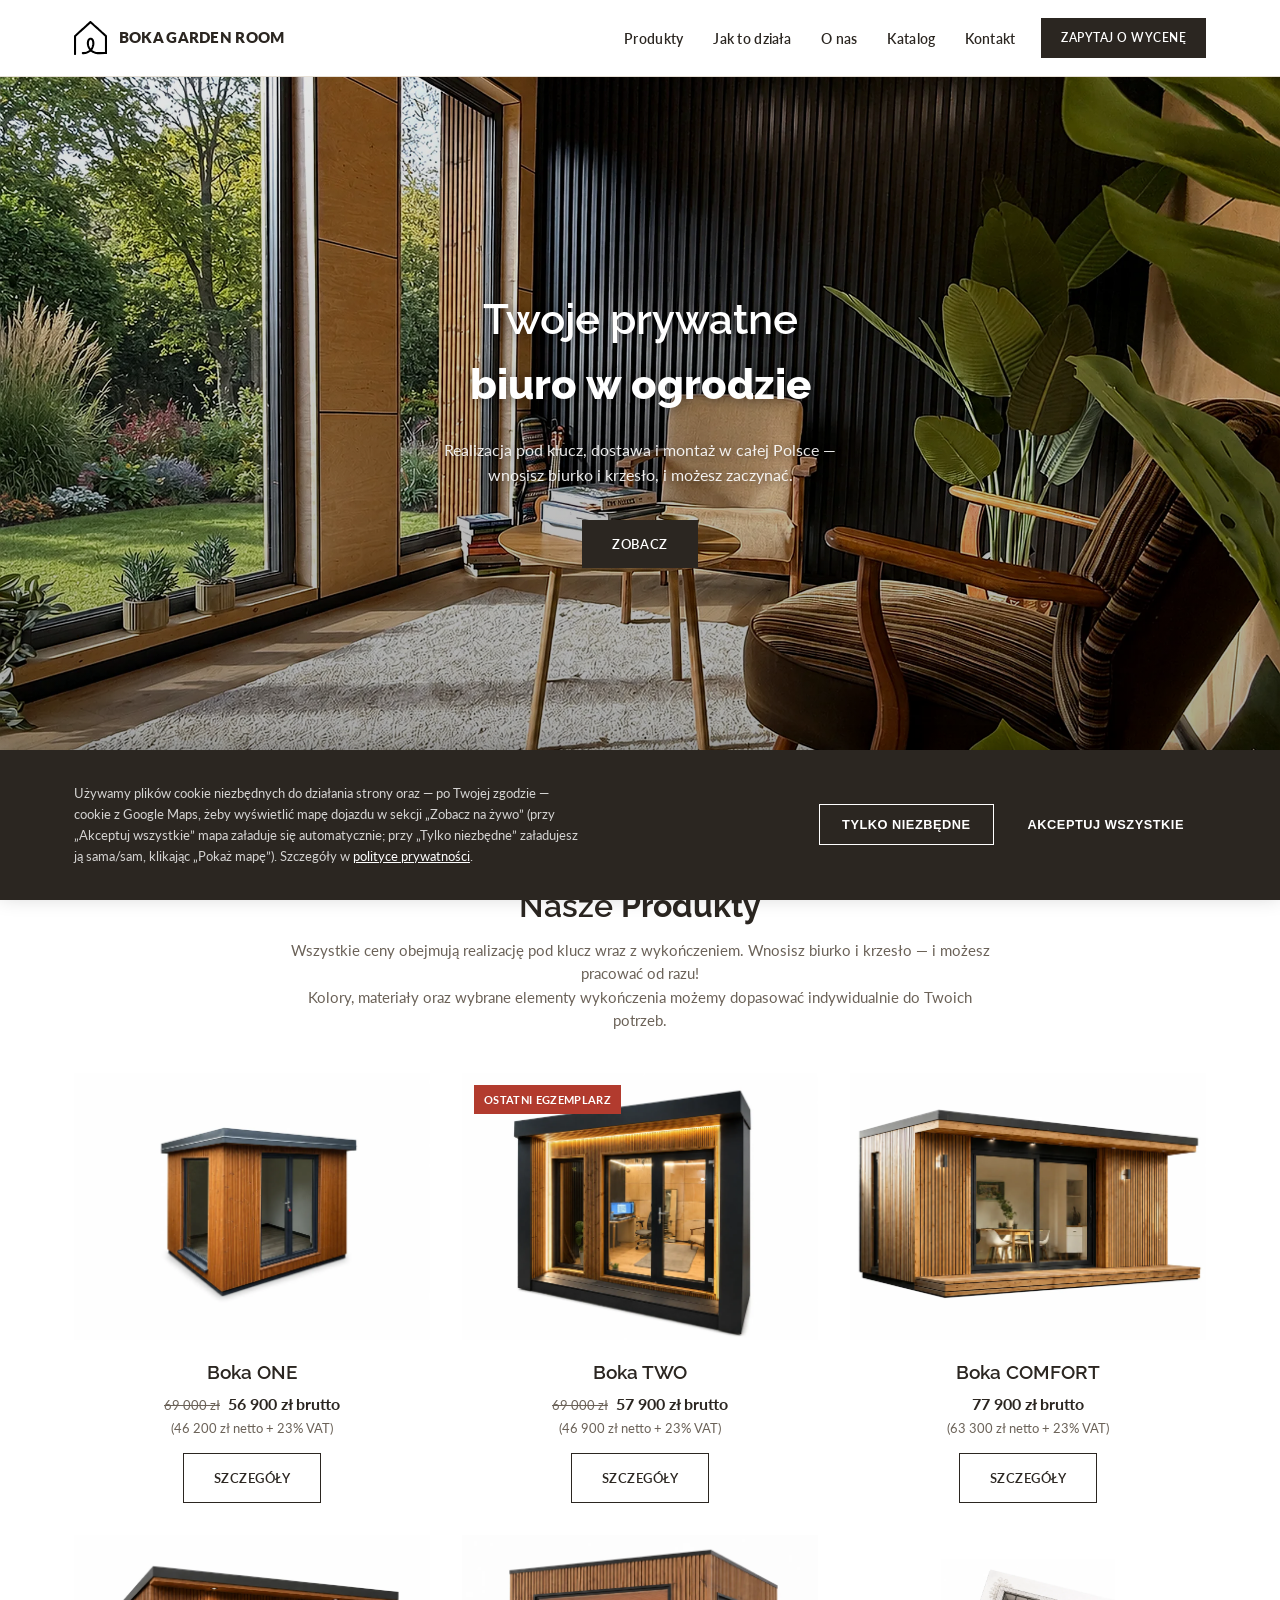
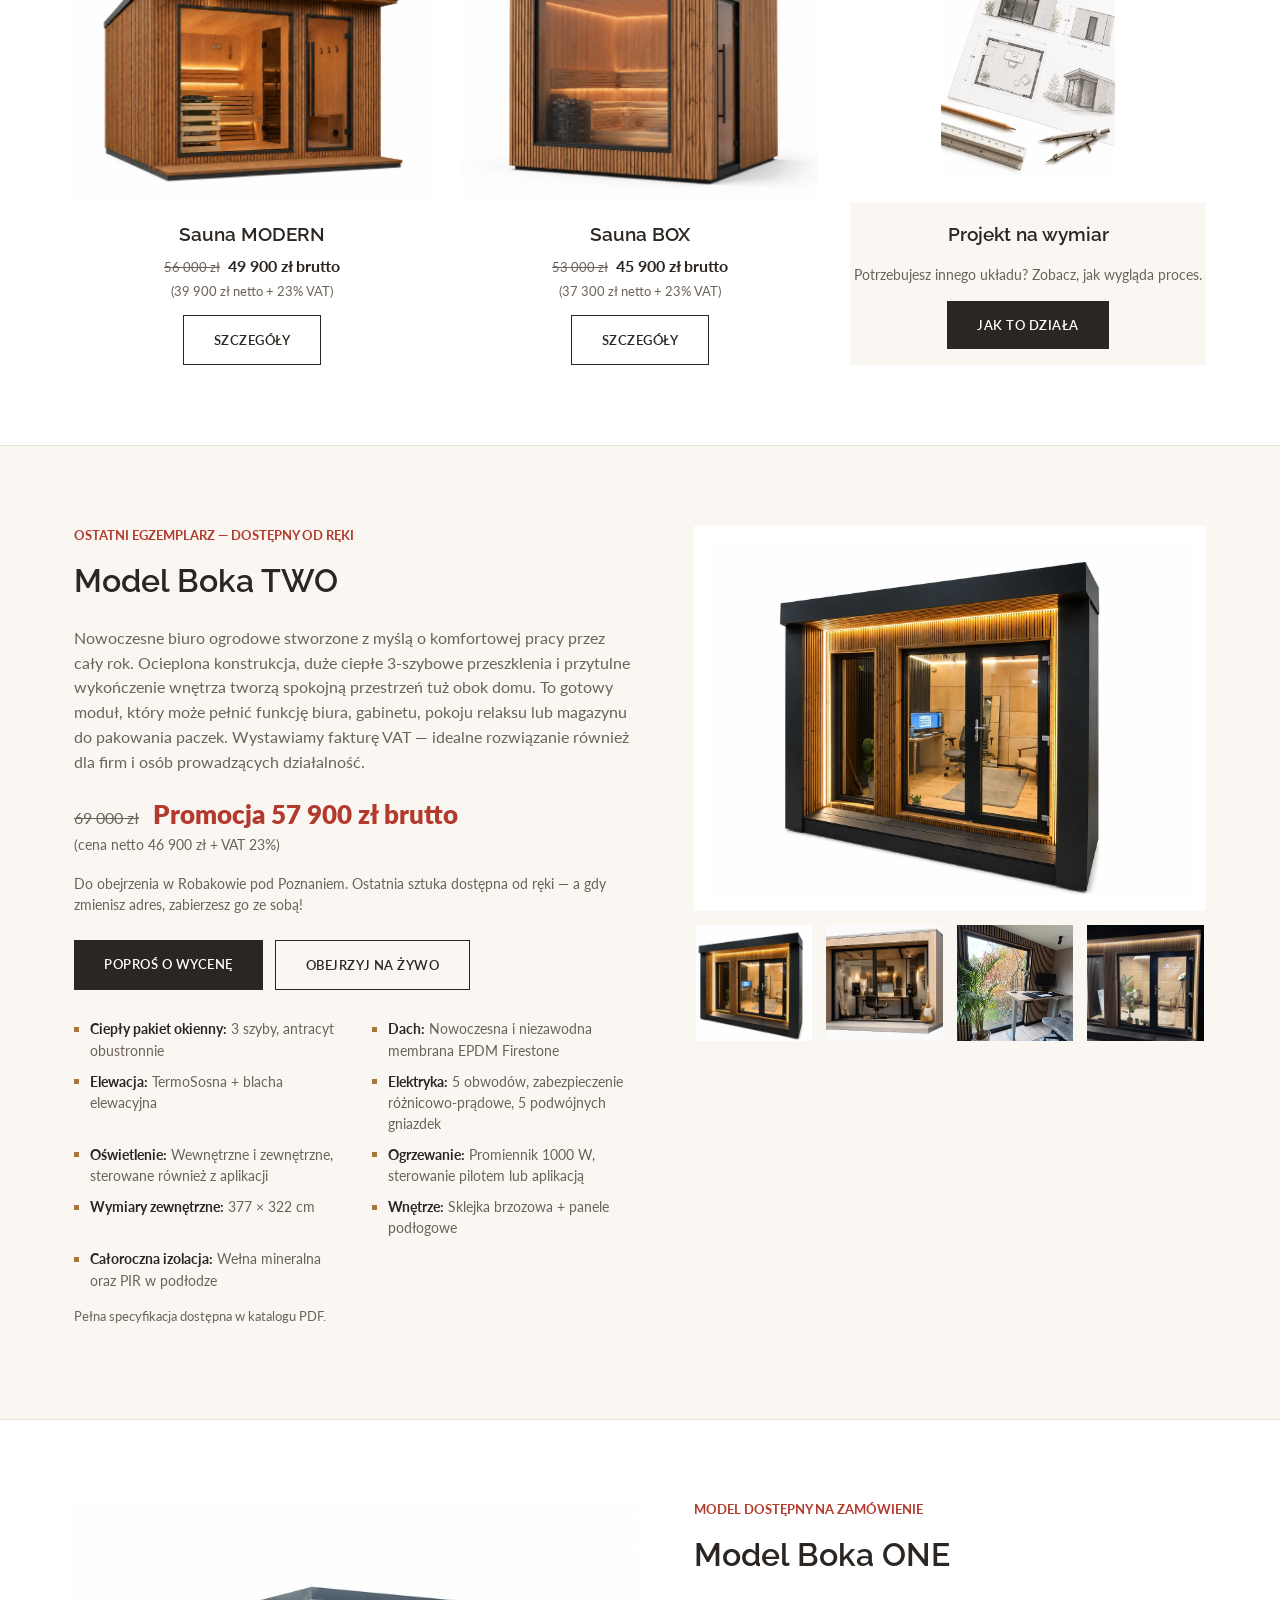
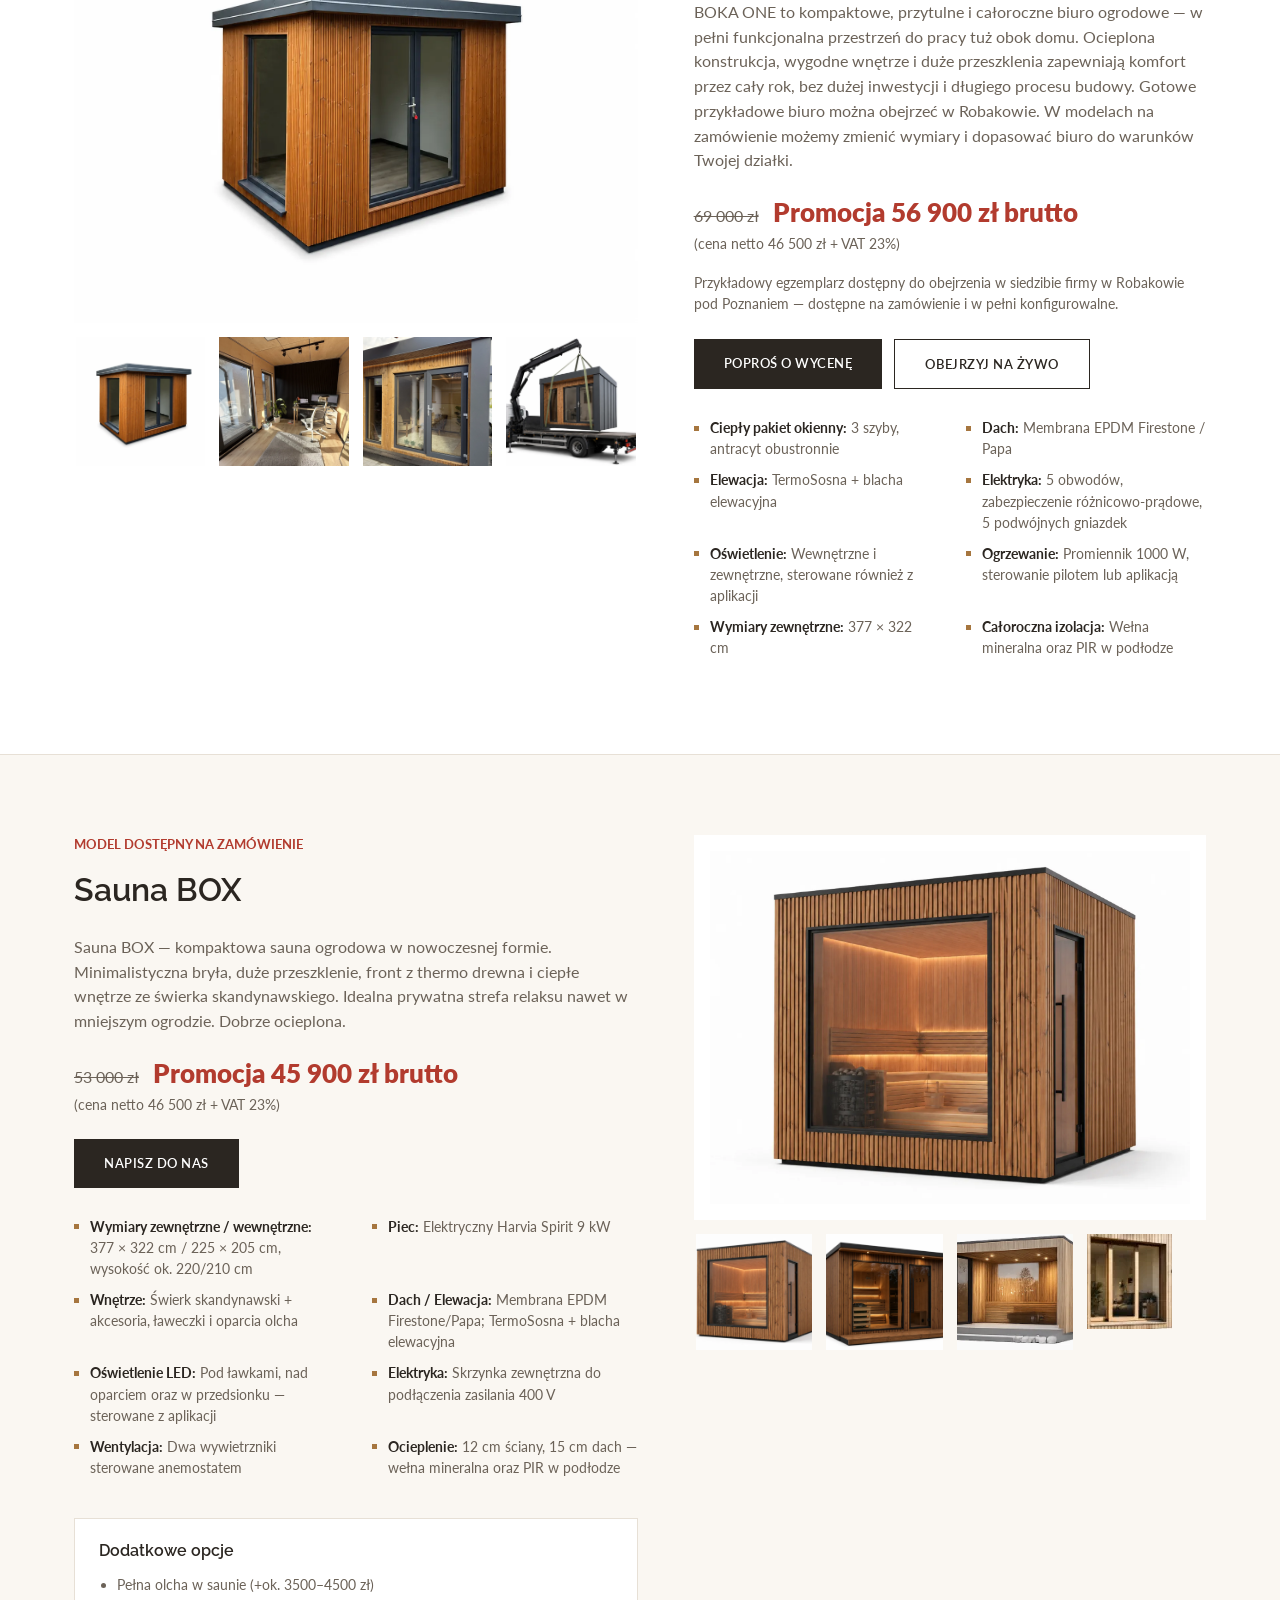
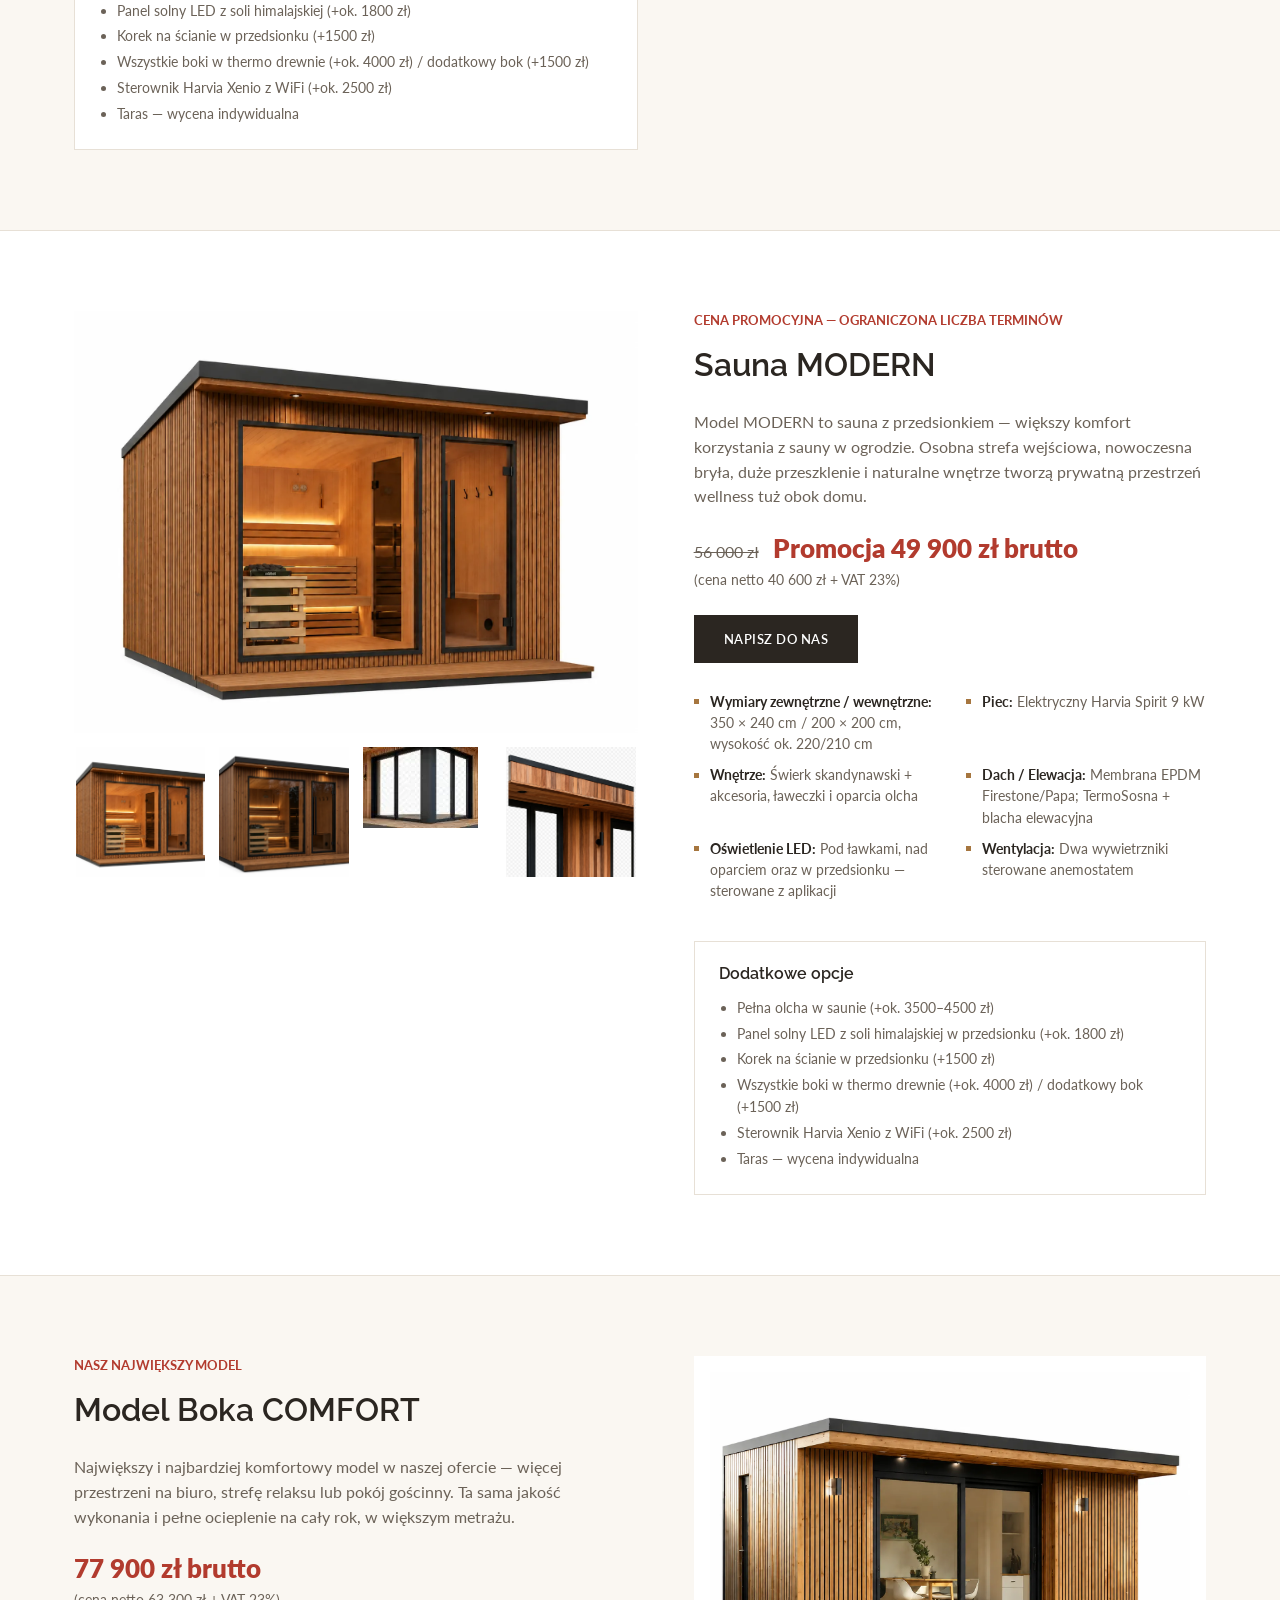
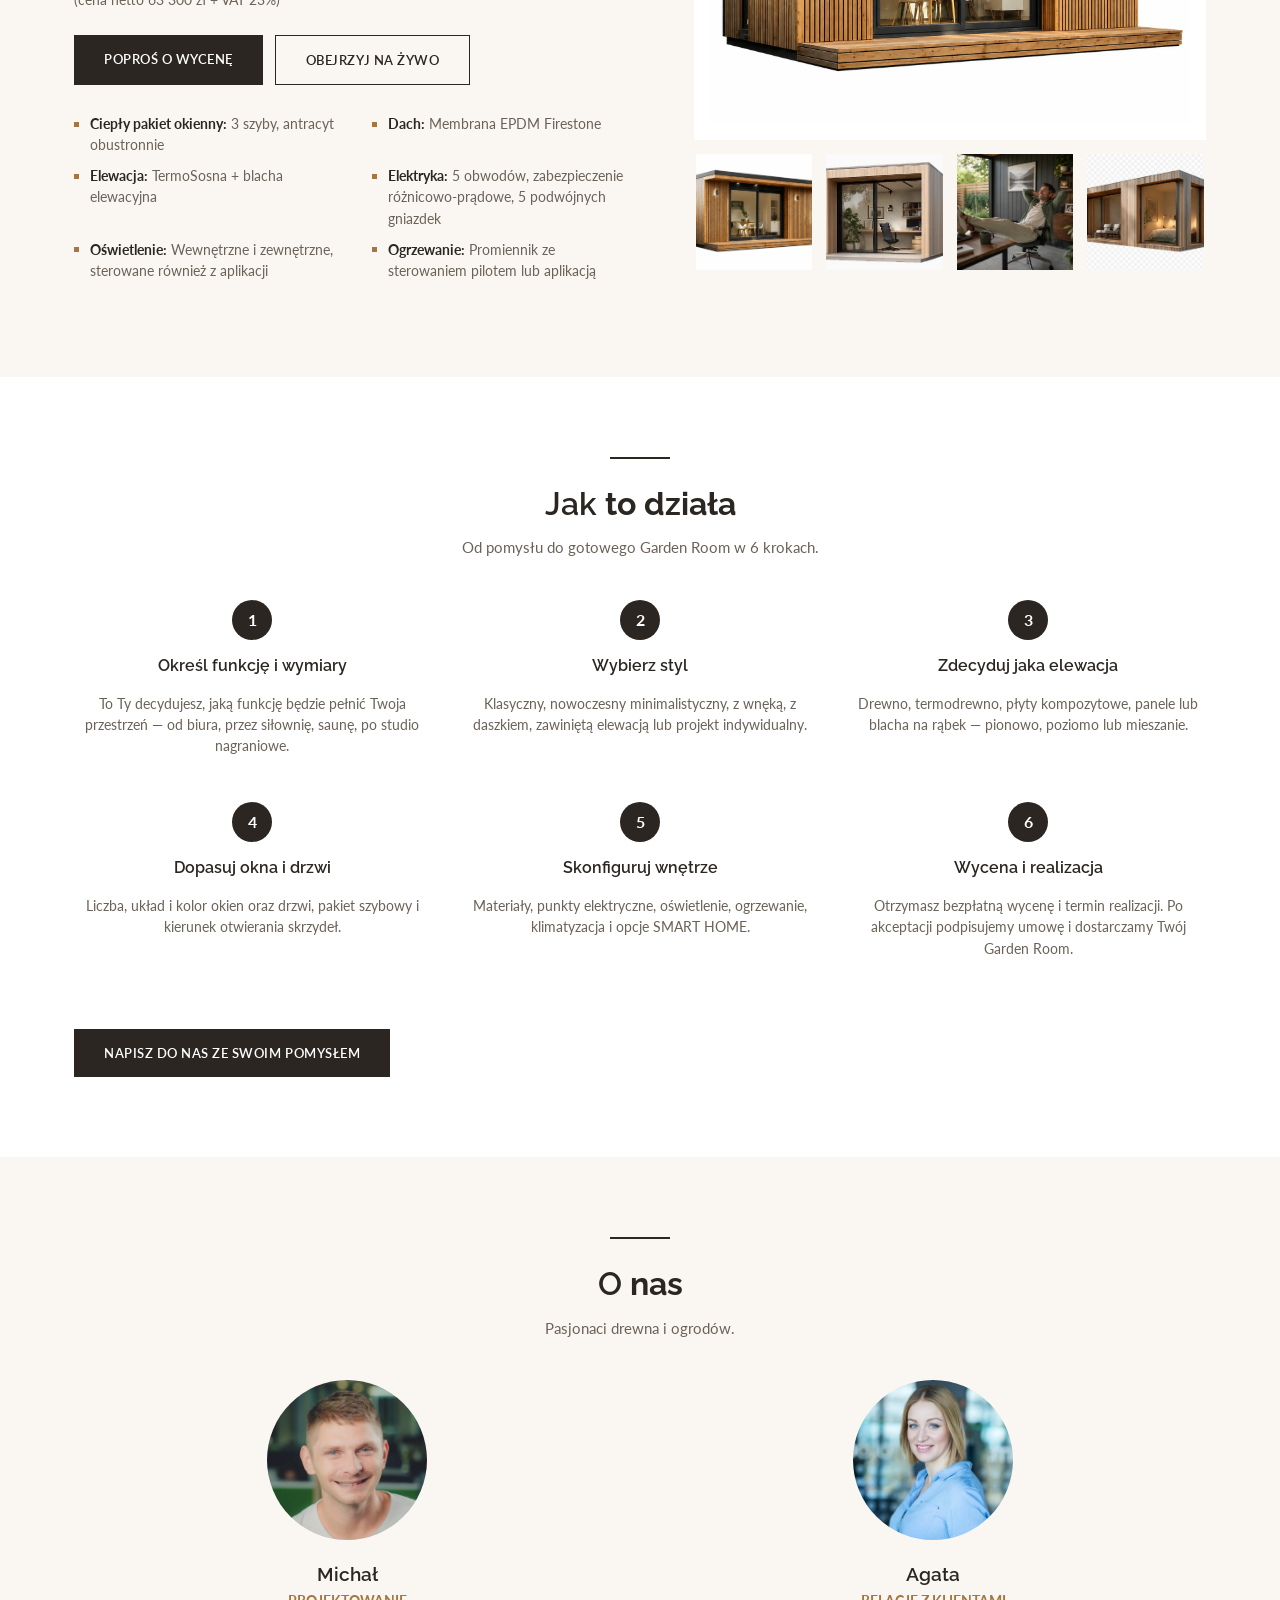
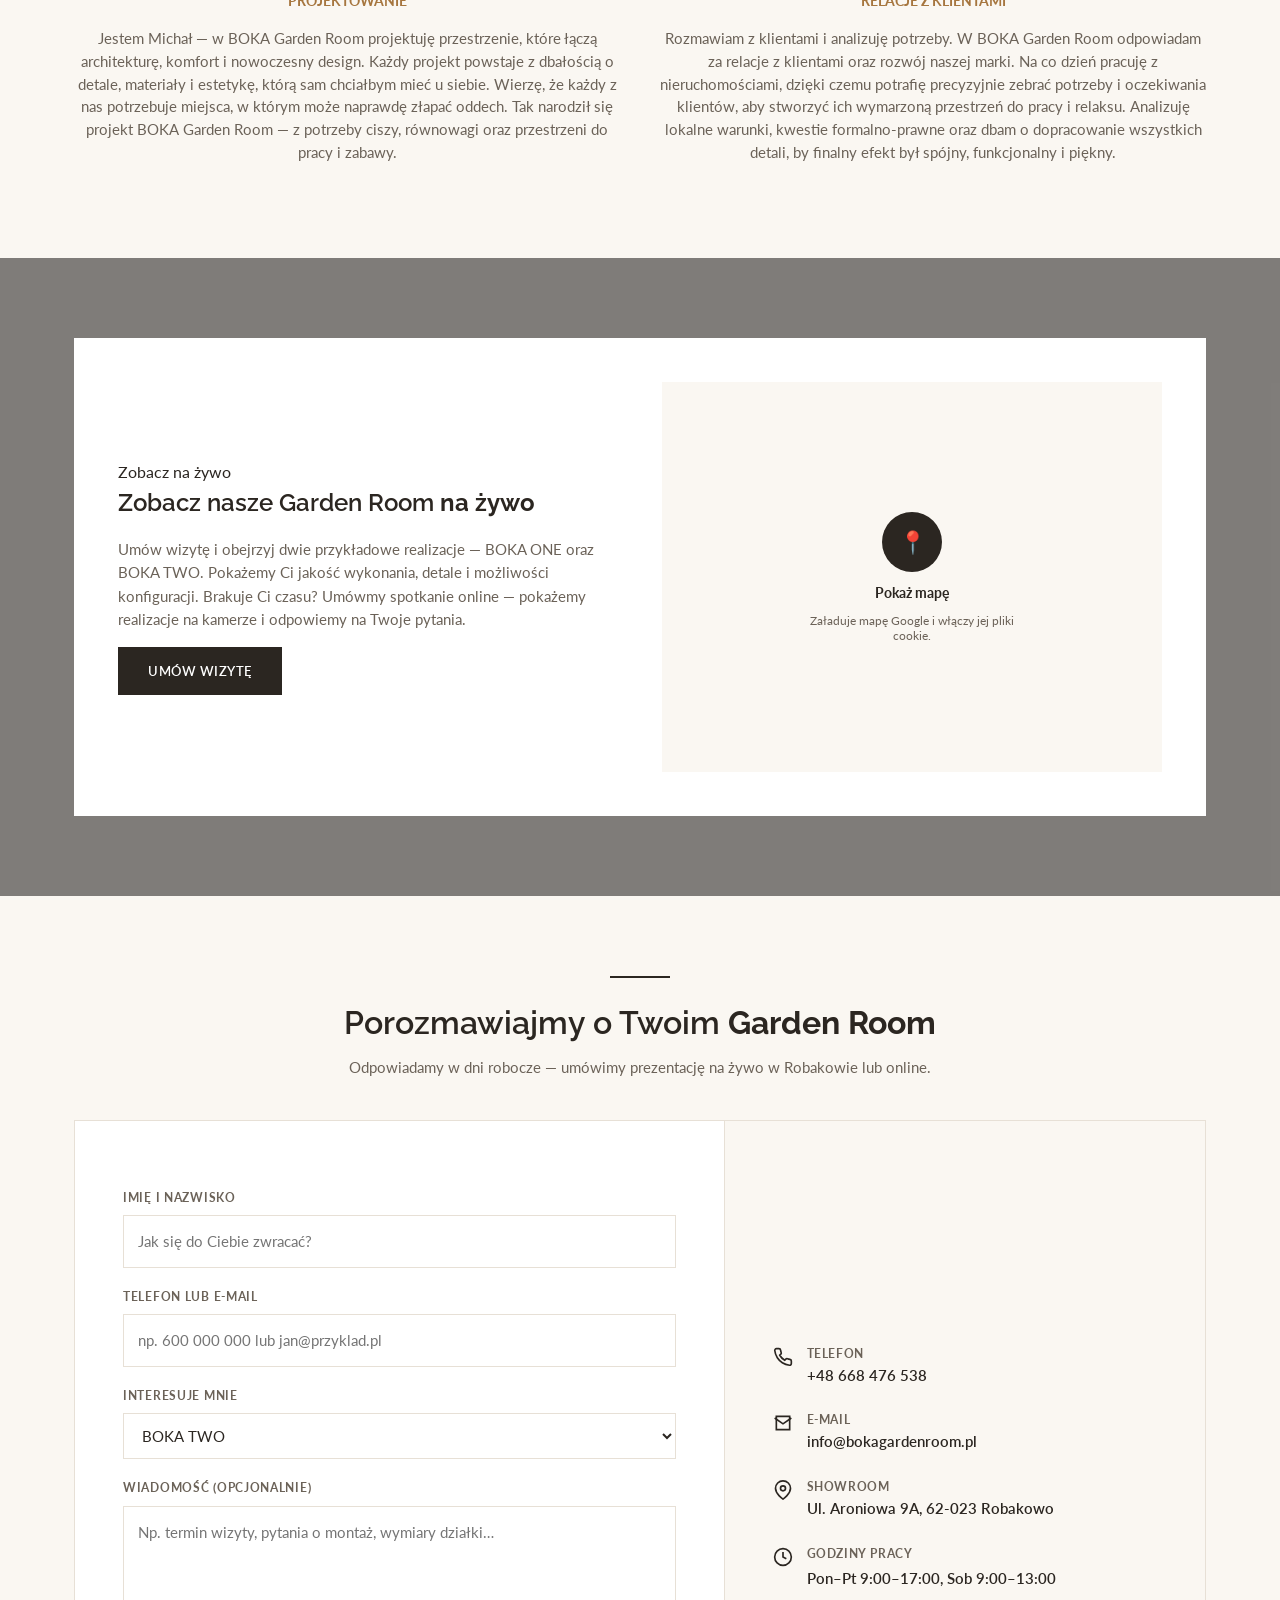
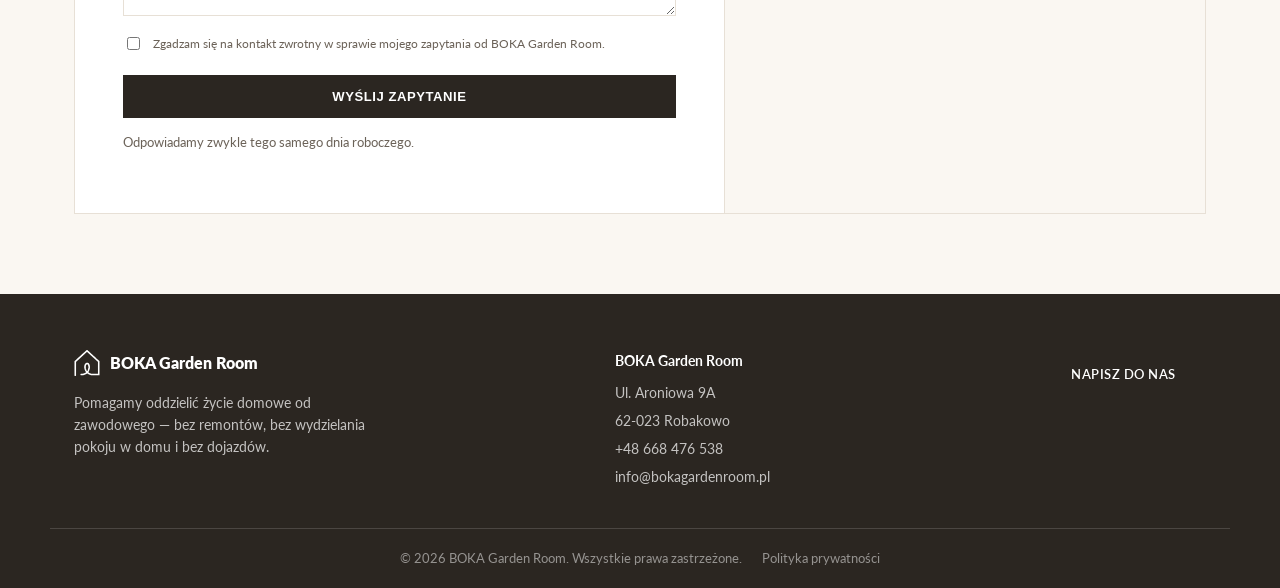
==== index.html @ 7b91ad07 "Poprawki po informacji zwrotnej: piktogramy, wyrównanie kart, tło zdjęć, separacja sekcji - Piktogra" ====
<!DOCTYPE html>
<html lang="pl">
<head>
<meta charset="UTF-8">
<meta name="viewport" content="width=device-width, initial-scale=1">
<title>BOKA Garden Room — Twoje prywatne biuro w ogrodzie</title>
<meta name="description" content="Domki ogrodowe BOKA — biura, sauny i przestrzenie do pracy w ogrodzie. Realizacja pod klucz, dostawa i montaż w całej Polsce.">
<link rel="preconnect" href="https://fonts.googleapis.com">
<link rel="preconnect" href="https://fonts.gstatic.com" crossorigin>
<link href="https://fonts.googleapis.com/css2?family=Lato:ital,wght@0,300;0,400;0,700;1,400&family=Raleway:wght@400;600;700;800&display=swap" rel="stylesheet">
<link rel="stylesheet" href="assets/css/style.css?v=20260829b">
</head>
<body>

<header class="site-header">
  <div class="container">
    <a href="#top" class="logo"><img src="assets/img/logo.svg" alt="">BOKA GARDEN ROOM</a>
    <div class="nav-right">
      <ul class="nav-links" id="navLinks">
        <li><a href="#produkty">Produkty</a></li>
        <li><a href="#jak-to-dziala">Jak to działa</a></li>
        <li><a href="#o-nas">O nas</a></li>
        <li><a href="assets/docs/katalog-boka.pdf">Katalog</a></li>
        <li><a href="#kontakt">Kontakt</a></li>
      </ul>
      <a href="#kontakt" class="btn nav-cta">Zapytaj o wycenę</a>
      <button class="nav-toggle" id="navToggle" aria-label="Menu">&#9776;</button>
    </div>
  </div>
</header>

<section class="hero" id="top" style="background-image:url('assets/img/hero-interior.webp')">
  <div class="hero-content">
    <h1>Twoje prywatne <strong>biuro w ogrodzie</strong></h1>
    <p class="hero-sub">Realizacja pod klucz, dostawa i montaż w całej Polsce — wnosisz biurko i krzesło, i możesz zaczynać.</p>
    <a href="#produkty" class="btn">Zobacz</a>
  </div>
</section>

<!-- ===== PRODUKTY ===== -->
<section class="section" id="produkty">
  <div class="container">
    <div class="section-rule"></div>
    <h2 class="section-title">Nasze <strong>Produkty</strong></h2>
    <p class="section-sub">
      Wszystkie ceny obejmują realizację pod klucz wraz z wykończeniem. Wnosisz biurko i krzesło — i możesz pracować od razu!<br>
      Kolory, materiały oraz wybrane elementy wykończenia możemy dopasować indywidualnie do Twoich potrzeb.
    </p>
    <div class="products-grid">

      <div class="product-card">
        <a href="#boka-one" class="thumb"><img src="assets/img/boka-one-card.webp" alt="Boka ONE" loading="lazy"></a>
        <h3>Boka ONE</h3>
        <div class="price-row-card"><span class="price-old-card">69 000 zł</span><span class="price">56 900 zł brutto</span></div>
        <div class="price-net">(46 200 zł netto + 23% VAT)</div>
        <a href="#boka-one" class="btn btn-outline">Szczegóły</a>
      </div>

      <div class="product-card">
        <a href="#boka-two" class="thumb">
          <img src="assets/img/boka-two-card.webp" alt="Boka TWO" loading="lazy">
          <span class="badge">Ostatni egzemplarz</span>
        </a>
        <h3>Boka TWO</h3>
        <div class="price-row-card"><span class="price-old-card">69 000 zł</span><span class="price">57 900 zł brutto</span></div>
        <div class="price-net">(46 900 zł netto + 23% VAT)</div>
        <a href="#boka-two" class="btn btn-outline">Szczegóły</a>
      </div>

      <div class="product-card">
        <a href="#boka-comfort" class="thumb"><img src="assets/img/boka-comfort-card.webp" alt="Boka COMFORT" loading="lazy"></a>
        <h3>Boka COMFORT</h3>
        <div class="price">77 900 zł brutto</div>
        <div class="price-net">(63 300 zł netto + 23% VAT)</div>
        <a href="#boka-comfort" class="btn btn-outline">Szczegóły</a>
      </div>

      <div class="product-card">
        <a href="#sauna-modern" class="thumb"><img src="assets/img/sauna-modern-card.webp" alt="Sauna MODERN" loading="lazy"></a>
        <h3>Sauna MODERN</h3>
        <div class="price-row-card"><span class="price-old-card">56 000 zł</span><span class="price">49 900 zł brutto</span></div>
        <div class="price-net">(39 900 zł netto + 23% VAT)</div>
        <a href="#sauna-modern" class="btn btn-outline">Szczegóły</a>
      </div>

      <div class="product-card">
        <a href="#sauna-box" class="thumb"><img src="assets/img/sauna-box-card.webp" alt="Sauna BOX" loading="lazy"></a>
        <h3>Sauna BOX</h3>
        <div class="price-row-card"><span class="price-old-card">53 000 zł</span><span class="price">45 900 zł brutto</span></div>
        <div class="price-net">(37 300 zł netto + 23% VAT)</div>
        <a href="#sauna-box" class="btn btn-outline">Szczegóły</a>
      </div>

      <div class="product-card configurator-card">
        <div class="thumb"><img src="assets/img/floor-plan.webp" alt="Projekt na wymiar"></div>
        <h3>Projekt na wymiar</h3>
        <p class="configurator-note">Potrzebujesz innego układu? Zobacz, jak wygląda proces.</p>
        <a href="#jak-to-dziala" class="btn">Jak to działa</a>
      </div>

    </div>
  </div>
</section>

<!-- ===== BOKA TWO ===== -->
<article class="product-detail" id="boka-two">
  <div class="container product-detail-grid">
    <div>
      <div class="gallery-main"><img data-lightbox-group="boka-two" src="assets/img/boka-two-card.webp" alt="Boka TWO"></div>
      <div class="gallery-thumbs">
        <img data-lightbox-group="boka-two" src="assets/img/boka-two-card.webp" alt="">
        <img data-lightbox-group="boka-two" src="assets/img/interior-office-1.webp" alt="">
        <img data-lightbox-group="boka-two" src="assets/img/interior-office-2.webp" alt="">
        <img data-lightbox-group="boka-two" src="assets/img/exterior-evening-lit.webp" alt="">
      </div>
    </div>
    <div>
      <div class="kicker">Ostatni egzemplarz — dostępny od ręki</div>
      <h2>Model Boka TWO</h2>
      <p class="desc">Nowoczesne biuro ogrodowe stworzone z myślą o komfortowej pracy przez cały rok. Ocieplona konstrukcja, duże ciepłe 3-szybowe przeszklenia i przytulne wykończenie wnętrza tworzą spokojną przestrzeń tuż obok domu. To gotowy moduł, który może pełnić funkcję biura, gabinetu, pokoju relaksu lub magazynu do pakowania paczek. Wystawiamy fakturę VAT — idealne rozwiązanie również dla firm i osób prowadzących działalność.</p>
      <div class="price-row">
        <span class="price-old">69 000 zł</span>
        <span class="price-new">Promocja 57 900 zł brutto</span>
        <div class="price-net">(cena netto 46 900 zł + VAT 23%)</div>
      </div>
      <p style="font-size:.85rem;color:var(--color-text-muted)">Do obejrzenia w Robakowie pod Poznaniem. Ostatnia sztuka dostępna od ręki — a gdy zmienisz adres, zabierzesz go ze sobą!</p>
      <div class="cta-row">
        <a href="#kontakt" class="btn">Poproś o wycenę</a>
        <a href="#zobacz-na-zywo" class="btn btn-outline">Obejrzyj na żywo</a>
      </div>

      <ul class="spec-list">
        <li><strong>Ciepły pakiet okienny:</strong> 3 szyby, antracyt obustronnie</li>
        <li><strong>Dach:</strong> Nowoczesna i niezawodna membrana EPDM Firestone</li>
        <li><strong>Elewacja:</strong> TermoSosna + blacha elewacyjna</li>
        <li><strong>Elektryka:</strong> 5 obwodów, zabezpieczenie różnicowo-prądowe, 5 podwójnych gniazdek</li>
        <li><strong>Oświetlenie:</strong> Wewnętrzne i zewnętrzne, sterowane również z aplikacji</li>
        <li><strong>Ogrzewanie:</strong> Promiennik 1000 W, sterowanie pilotem lub aplikacją</li>
        <li><strong>Wymiary zewnętrzne:</strong> 377 × 322 cm</li>
        <li><strong>Wnętrze:</strong> Sklejka brzozowa + panele podłogowe</li>
        <li><strong>Całoroczna izolacja:</strong> Wełna mineralna oraz PIR w podłodze</li>
      </ul>
      <p style="font-size:.8rem;color:var(--color-text-muted);margin-top:10px">Pełna specyfikacja dostępna w katalogu PDF.</p>
    </div>
  </div>
</article>

<!-- ===== BOKA ONE ===== -->
<article class="product-detail" id="boka-one">
  <div class="container product-detail-grid">
    <div>
      <div class="gallery-main"><img data-lightbox-group="boka-one" src="assets/img/boka-one-card.webp" alt="Boka ONE"></div>
      <div class="gallery-thumbs">
        <img data-lightbox-group="boka-one" src="assets/img/boka-one-card.webp" alt="">
        <img data-lightbox-group="boka-one" src="assets/img/interior-office-3.webp" alt="">
        <img data-lightbox-group="boka-one" src="assets/img/exterior-covered-entry.webp" alt="">
        <img data-lightbox-group="boka-one" src="assets/img/transport-1.webp" alt="">
      </div>
    </div>
    <div>
      <div class="kicker">Model dostępny na zamówienie</div>
      <h2>Model Boka ONE</h2>
      <p class="desc">BOKA ONE to kompaktowe, przytulne i całoroczne biuro ogrodowe — w pełni funkcjonalna przestrzeń do pracy tuż obok domu. Ocieplona konstrukcja, wygodne wnętrze i duże przeszklenia zapewniają komfort przez cały rok, bez dużej inwestycji i długiego procesu budowy. Gotowe przykładowe biuro można obejrzeć w Robakowie. W modelach na zamówienie możemy zmienić wymiary i dopasować biuro do warunków Twojej działki.</p>
      <div class="price-row">
        <span class="price-old">69 000 zł</span>
        <span class="price-new">Promocja 56 900 zł brutto</span>
        <div class="price-net">(cena netto 46 500 zł + VAT 23%)</div>
      </div>
      <p style="font-size:.85rem;color:var(--color-text-muted)">Przykładowy egzemplarz dostępny do obejrzenia w siedzibie firmy w Robakowie pod Poznaniem — dostępne na zamówienie i w pełni konfigurowalne.</p>
      <div class="cta-row">
        <a href="#kontakt" class="btn">Poproś o wycenę</a>
        <a href="#zobacz-na-zywo" class="btn btn-outline">Obejrzyj na żywo</a>
      </div>

      <ul class="spec-list">
        <li><strong>Ciepły pakiet okienny:</strong> 3 szyby, antracyt obustronnie</li>
        <li><strong>Dach:</strong> Membrana EPDM Firestone / Papa</li>
        <li><strong>Elewacja:</strong> TermoSosna + blacha elewacyjna</li>
        <li><strong>Elektryka:</strong> 5 obwodów, zabezpieczenie różnicowo-prądowe, 5 podwójnych gniazdek</li>
        <li><strong>Oświetlenie:</strong> Wewnętrzne i zewnętrzne, sterowane również z aplikacji</li>
        <li><strong>Ogrzewanie:</strong> Promiennik 1000 W, sterowanie pilotem lub aplikacją</li>
        <li><strong>Wymiary zewnętrzne:</strong> 377 × 322 cm</li>
        <li><strong>Całoroczna izolacja:</strong> Wełna mineralna oraz PIR w podłodze</li>
      </ul>
    </div>
  </div>
</article>

<!-- ===== SAUNA BOX ===== -->
<article class="product-detail" id="sauna-box">
  <div class="container product-detail-grid">
    <div>
      <div class="gallery-main"><img data-lightbox-group="sauna-box" src="assets/img/sauna-box-card.webp" alt="Sauna BOX"></div>
      <div class="gallery-thumbs">
        <img data-lightbox-group="sauna-box" src="assets/img/sauna-box-card.webp" alt="">
        <img data-lightbox-group="sauna-box" src="assets/img/sauna-interior-bench.webp" alt="">
        <img data-lightbox-group="sauna-box" src="assets/img/sauna-interior-lit.webp" alt="">
        <img data-lightbox-group="sauna-box" src="assets/img/exterior-window-closeup.webp" alt="">
      </div>
    </div>
    <div>
      <div class="kicker">Model dostępny na zamówienie</div>
      <h2>Sauna BOX</h2>
      <p class="desc">Sauna BOX — kompaktowa sauna ogrodowa w nowoczesnej formie. Minimalistyczna bryła, duże przeszklenie, front z thermo drewna i ciepłe wnętrze ze świerka skandynawskiego. Idealna prywatna strefa relaksu nawet w mniejszym ogrodzie. Dobrze ocieplona.</p>
      <div class="price-row">
        <span class="price-old">53 000 zł</span>
        <span class="price-new">Promocja 45 900 zł brutto</span>
        <div class="price-net">(cena netto 46 500 zł + VAT 23%)</div>
      </div>
      <div class="cta-row">
        <a href="#kontakt" class="btn">Napisz do nas</a>
      </div>

      <ul class="spec-list">
        <li><strong>Wymiary zewnętrzne / wewnętrzne:</strong> 377 × 322 cm / 225 × 205 cm, wysokość ok. 220/210 cm</li>
        <li><strong>Piec:</strong> Elektryczny Harvia Spirit 9 kW</li>
        <li><strong>Wnętrze:</strong> Świerk skandynawski + akcesoria, ławeczki i oparcia olcha</li>
        <li><strong>Dach / Elewacja:</strong> Membrana EPDM Firestone/Papa; TermoSosna + blacha elewacyjna</li>
        <li><strong>Oświetlenie LED:</strong> Pod ławkami, nad oparciem oraz w przedsionku — sterowane z aplikacji</li>
        <li><strong>Elektryka:</strong> Skrzynka zewnętrzna do podłączenia zasilania 400 V</li>
        <li><strong>Wentylacja:</strong> Dwa wywietrzniki sterowane anemostatem</li>
        <li><strong>Ocieplenie:</strong> 12 cm ściany, 15 cm dach — wełna mineralna oraz PIR w podłodze</li>
      </ul>

      <div class="options-note">
        <h4>Dodatkowe opcje</h4>
        <ul>
          <li>Pełna olcha w saunie (+ok. 3500–4500 zł)</li>
          <li>Panel solny LED z soli himalajskiej (+ok. 1800 zł)</li>
          <li>Korek na ścianie w przedsionku (+1500 zł)</li>
          <li>Wszystkie boki w thermo drewnie (+ok. 4000 zł) / dodatkowy bok (+1500 zł)</li>
          <li>Sterownik Harvia Xenio z WiFi (+ok. 2500 zł)</li>
          <li>Taras — wycena indywidualna</li>
        </ul>
      </div>
    </div>
  </div>
</article>

<!-- ===== SAUNA MODERN ===== -->
<article class="product-detail" id="sauna-modern">
  <div class="container product-detail-grid">
    <div>
      <div class="gallery-main"><img data-lightbox-group="sauna-modern" src="assets/img/sauna-modern-card.webp" alt="Sauna MODERN"></div>
      <div class="gallery-thumbs">
        <img data-lightbox-group="sauna-modern" src="assets/img/sauna-modern-card.webp" alt="">
        <img data-lightbox-group="sauna-modern" src="assets/img/sauna-interior-bench.webp" alt="">
        <img data-lightbox-group="sauna-modern" src="assets/img/window-corner-detail.webp" alt="">
        <img data-lightbox-group="sauna-modern" src="assets/img/exterior-siding-closeup.webp" alt="">
      </div>
    </div>
    <div>
      <div class="kicker">Cena promocyjna — ograniczona liczba terminów</div>
      <h2>Sauna MODERN</h2>
      <p class="desc">Model MODERN to sauna z przedsionkiem — większy komfort korzystania z sauny w ogrodzie. Osobna strefa wejściowa, nowoczesna bryła, duże przeszklenie i naturalne wnętrze tworzą prywatną przestrzeń wellness tuż obok domu.</p>
      <div class="price-row">
        <span class="price-old">56 000 zł</span>
        <span class="price-new">Promocja 49 900 zł brutto</span>
        <div class="price-net">(cena netto 40 600 zł + VAT 23%)</div>
      </div>
      <div class="cta-row">
        <a href="#kontakt" class="btn">Napisz do nas</a>
      </div>

      <ul class="spec-list">
        <li><strong>Wymiary zewnętrzne / wewnętrzne:</strong> 350 × 240 cm / 200 × 200 cm, wysokość ok. 220/210 cm</li>
        <li><strong>Piec:</strong> Elektryczny Harvia Spirit 9 kW</li>
        <li><strong>Wnętrze:</strong> Świerk skandynawski + akcesoria, ławeczki i oparcia olcha</li>
        <li><strong>Dach / Elewacja:</strong> Membrana EPDM Firestone/Papa; TermoSosna + blacha elewacyjna</li>
        <li><strong>Oświetlenie LED:</strong> Pod ławkami, nad oparciem oraz w przedsionku — sterowane z aplikacji</li>
        <li><strong>Wentylacja:</strong> Dwa wywietrzniki sterowane anemostatem</li>
      </ul>

      <div class="options-note">
        <h4>Dodatkowe opcje</h4>
        <ul>
          <li>Pełna olcha w saunie (+ok. 3500–4500 zł)</li>
          <li>Panel solny LED z soli himalajskiej w przedsionku (+ok. 1800 zł)</li>
          <li>Korek na ścianie w przedsionku (+1500 zł)</li>
          <li>Wszystkie boki w thermo drewnie (+ok. 4000 zł) / dodatkowy bok (+1500 zł)</li>
          <li>Sterownik Harvia Xenio z WiFi (+ok. 2500 zł)</li>
          <li>Taras — wycena indywidualna</li>
        </ul>
      </div>
    </div>
  </div>
</article>

<!-- ===== BOKA COMFORT ===== -->
<article class="product-detail" id="boka-comfort">
  <div class="container product-detail-grid">
    <div>
      <div class="gallery-main"><img data-lightbox-group="boka-comfort" src="assets/img/boka-comfort-card.webp" alt="Boka COMFORT"></div>
      <div class="gallery-thumbs">
        <img data-lightbox-group="boka-comfort" src="assets/img/boka-comfort-card.webp" alt="">
        <img data-lightbox-group="boka-comfort" src="assets/img/interior-office-white.webp" alt="">
        <img data-lightbox-group="boka-comfort" src="assets/img/interior-bedroom-white.webp" alt="">
        <img data-lightbox-group="boka-comfort" src="assets/img/exterior-wide.webp" alt="">
      </div>
    </div>
    <div>
      <div class="kicker">Nasz największy model</div>
      <h2>Model Boka COMFORT</h2>
      <p class="desc">Największy i najbardziej komfortowy model w naszej ofercie — więcej przestrzeni na biuro, strefę relaksu lub pokój gościnny. Ta sama jakość wykonania i pełne ocieplenie na cały rok, w większym metrażu.</p>
      <div class="price-row">
        <span class="price-new">77 900 zł brutto</span>
        <div class="price-net">(cena netto 63 300 zł + VAT 23%)</div>
      </div>
      <div class="cta-row">
        <a href="#kontakt" class="btn">Poproś o wycenę</a>
        <a href="#zobacz-na-zywo" class="btn btn-outline">Obejrzyj na żywo</a>
      </div>

      <ul class="spec-list">
        <li><strong>Ciepły pakiet okienny:</strong> 3 szyby, antracyt obustronnie</li>
        <li><strong>Dach:</strong> Membrana EPDM Firestone</li>
        <li><strong>Elewacja:</strong> TermoSosna + blacha elewacyjna</li>
        <li><strong>Elektryka:</strong> 5 obwodów, zabezpieczenie różnicowo-prądowe, 5 podwójnych gniazdek</li>
        <li><strong>Oświetlenie:</strong> Wewnętrzne i zewnętrzne, sterowane również z aplikacji</li>
        <li><strong>Ogrzewanie:</strong> Promiennik ze sterowaniem pilotem lub aplikacją</li>
      </ul>
    </div>
  </div>
</article>

<!-- ===== JAK TO DZIAŁA ===== -->
<section class="section" id="jak-to-dziala">
  <div class="container">
    <div class="section-rule"></div>
    <h2 class="section-title">Jak <strong>to działa</strong></h2>
    <p class="section-sub">Od pomysłu do gotowego Garden Room w 6 krokach.</p>

    <div class="configurator-steps">
      <div class="config-step"><div class="num">1</div><h4>Określ funkcję i wymiary</h4><p>To Ty decydujesz, jaką funkcję będzie pełnić Twoja przestrzeń — od biura, przez siłownię, saunę, po studio nagraniowe.</p></div>
      <div class="config-step"><div class="num">2</div><h4>Wybierz styl</h4><p>Klasyczny, nowoczesny minimalistyczny, z wnęką, z daszkiem, zawiniętą elewacją lub projekt indywidualny.</p></div>
      <div class="config-step"><div class="num">3</div><h4>Zdecyduj jaka elewacja</h4><p>Drewno, termodrewno, płyty kompozytowe, panele lub blacha na rąbek — pionowo, poziomo lub mieszanie.</p></div>
      <div class="config-step"><div class="num">4</div><h4>Dopasuj okna i drzwi</h4><p>Liczba, układ i kolor okien oraz drzwi, pakiet szybowy i kierunek otwierania skrzydeł.</p></div>
      <div class="config-step"><div class="num">5</div><h4>Skonfiguruj wnętrze</h4><p>Materiały, punkty elektryczne, oświetlenie, ogrzewanie, klimatyzacja i opcje SMART HOME.</p></div>
      <div class="config-step"><div class="num">6</div><h4>Wycena i realizacja</h4><p>Otrzymasz bezpłatną wycenę i termin realizacji. Po akceptacji podpisujemy umowę i dostarczamy Twój Garden Room.</p></div>
    </div>

    <div class="cta-row" style="justify-content:center">
      <a href="#kontakt" class="btn">Napisz do nas ze swoim pomysłem</a>
    </div>
  </div>
</section>

<!-- ===== O NAS ===== -->
<section class="section section-alt" id="o-nas">
  <div class="container">
    <div class="section-rule"></div>
    <h2 class="section-title">O <strong>nas</strong></h2>
    <p class="section-sub">Pasjonaci drewna i ogrodów.</p>
    <div class="about-grid">
      <div class="about-card">
        <div class="photo"><img src="assets/img/michal.webp" alt="Michał"></div>
        <h3>Michał</h3>
        <div class="role">Projektowanie</div>
        <p>Jestem Michał — w BOKA Garden Room projektuję przestrzenie, które łączą architekturę, komfort i nowoczesny design. Każdy projekt powstaje z dbałością o detale, materiały i estetykę, którą sam chciałbym mieć u siebie. Wierzę, że każdy z nas potrzebuje miejsca, w którym może naprawdę złapać oddech. Tak narodził się projekt BOKA Garden Room — z potrzeby ciszy, równowagi oraz przestrzeni do pracy i zabawy.</p>
      </div>
      <div class="about-card">
        <div class="photo"><img src="assets/img/agata.webp" alt="Agata"></div>
        <h3>Agata</h3>
        <div class="role">Relacje z klientami</div>
        <p>Rozmawiam z klientami i analizuję potrzeby. W BOKA Garden Room odpowiadam za relacje z klientami oraz rozwój naszej marki. Na co dzień pracuję z nieruchomościami, dzięki czemu potrafię precyzyjnie zebrać potrzeby i oczekiwania klientów, aby stworzyć ich wymarzoną przestrzeń do pracy i relaksu. Analizuję lokalne warunki, kwestie formalno-prawne oraz dbam o dopracowanie wszystkich detali, by finalny efekt był spójny, funkcjonalny i piękny.</p>
      </div>
    </div>
  </div>
</section>

<!-- ===== ZOBACZ NA ŻYWO ===== -->
<section class="section parallax-section" id="zobacz-na-zywo" style="background-image:url('assets/img/exterior-evening-lit.webp')">
  <div class="container">
    <div class="visit-card">
      <div class="visit-copy">
        <div class="eyebrow">Zobacz na żywo</div>
        <h2>Zobacz nasze Garden Room <strong>na żywo</strong></h2>
        <p>Umów wizytę i obejrzyj dwie przykładowe realizacje — BOKA ONE oraz BOKA TWO. Pokażemy Ci jakość wykonania, detale i możliwości konfiguracji. Brakuje Ci czasu? Umówmy spotkanie online — pokażemy realizacje na kamerze i odpowiemy na Twoje pytania.</p>
        <div class="cta-row">
          <a href="#kontakt" class="btn">Umów wizytę</a>
        </div>
      </div>
      <div class="map-frame">
        <button class="embed-placeholder" type="button" id="mapPlaceholder">
          <div class="ep-inner">
            <div class="ep-icon">📍</div>
            <div class="ep-label">Pokaż mapę</div>
            <div class="ep-note">Załaduje mapę Google i włączy jej pliki cookie.</div>
          </div>
        </button>
      </div>
    </div>
  </div>
</section>

<!-- ===== KONTAKT ===== -->
<section class="section section-alt" id="kontakt">
  <div class="container">
    <div class="section-rule"></div>
    <h2 class="section-title">Porozmawiajmy o Twoim <strong>Garden Room</strong></h2>
    <p class="section-sub">Odpowiadamy w dni robocze — umówimy prezentację na żywo w Robakowie lub online.</p>
    <div class="contact-wrap">
      <form class="contact-form" id="kontaktForm" novalidate>
        <div class="field">
          <label for="f-name">Imię i nazwisko</label>
          <input id="f-name" name="name" type="text" placeholder="Jak się do Ciebie zwracać?">
        </div>
        <div class="field">
          <label for="f-contact">Telefon lub e-mail</label>
          <input id="f-contact" name="contact" type="text" placeholder="np. 600 000 000 lub jan@przyklad.pl">
        </div>
        <div class="field">
          <label for="f-model">Interesuje mnie</label>
          <select id="f-model" name="model">
            <option value="BOKA TWO">BOKA TWO</option>
            <option value="BOKA ONE">BOKA ONE</option>
            <option value="BOKA COMFORT">BOKA COMFORT</option>
            <option value="Sauna BOX">Sauna BOX</option>
            <option value="Sauna MODERN">Sauna MODERN</option>
            <option value="Projekt na wymiar">Projekt na wymiar</option>
          </select>
        </div>
        <div class="field">
          <label for="f-message">Wiadomość (opcjonalnie)</label>
          <textarea id="f-message" name="message" placeholder="Np. termin wizyty, pytania o montaż, wymiary działki…"></textarea>
        </div>
        <label class="consent">
          <input type="checkbox" name="consent" required>
          Zgadzam się na kontakt zwrotny w sprawie mojego zapytania od BOKA Garden Room.
        </label>
        <div class="hp-field" aria-hidden="true">
          <label for="f-website">Strona WWW (zostaw puste)</label>
          <input id="f-website" type="text" name="website" tabindex="-1" autocomplete="off">
        </div>
        <button type="submit" class="btn btn-block">Wyślij zapytanie</button>
        <div class="form-status" id="kontaktFormStatus"></div>
        <p class="form-helper">Odpowiadamy zwykle tego samego dnia roboczego.</p>
      </form>
      <div class="contact-info">
        <div class="info-row">
          <svg viewBox="0 0 24 24" fill="none" stroke="currentColor" stroke-width="2"><path d="M22 16.92v3a2 2 0 0 1-2.18 2 19.79 19.79 0 0 1-8.63-3.07 19.5 19.5 0 0 1-6-6 19.79 19.79 0 0 1-3.07-8.67A2 2 0 0 1 4.11 2h3a2 2 0 0 1 2 1.72c.127.96.361 1.903.7 2.81a2 2 0 0 1-.45 2.11L8.09 9.91a16 16 0 0 0 6 6l1.27-1.27a2 2 0 0 1 2.11-.45c.907.339 1.85.573 2.81.7A2 2 0 0 1 22 16.92z"></path></svg>
          <div><div class="t1">Telefon</div><a class="t2" href="tel:+48668476538">+48 668 476 538</a></div>
        </div>
        <div class="info-row">
          <svg viewBox="0 0 24 24" fill="none" stroke="currentColor" stroke-width="2"><path d="M4 4h16v16H4z"></path><path d="m22 6-10 7L2 6"></path></svg>
          <div><div class="t1">E-mail</div><a class="t2" href="mailto:info@bokagardenroom.pl">info@bokagardenroom.pl</a></div>
        </div>
        <div class="info-row">
          <svg viewBox="0 0 24 24" fill="none" stroke="currentColor" stroke-width="2"><path d="M21 10c0 7-9 13-9 13s-9-6-9-13a9 9 0 0 1 18 0z"></path><circle cx="12" cy="10" r="3"></circle></svg>
          <div><div class="t1">Showroom</div><a class="t2" href="https://www.google.com/maps/search/?api=1&amp;query=Aroniowa+9A+Robakowo" target="_blank" rel="noopener">Ul. Aroniowa 9A, 62-023 Robakowo</a></div>
        </div>
        <div class="info-row">
          <svg viewBox="0 0 24 24" fill="none" stroke="currentColor" stroke-width="2"><circle cx="12" cy="12" r="10"></circle><path d="M12 6v6l4 2"></path></svg>
          <div><div class="t1">Godziny pracy</div><div class="t2">Pon–Pt 9:00–17:00, Sob 9:00–13:00</div></div>
        </div>
      </div>
    </div>
  </div>
</section>

<!-- ===== FOOTER ===== -->
<footer class="site-footer">
  <div class="container footer-top">
    <div>
      <div class="fbrand"><img src="assets/img/logo.svg" alt="">BOKA Garden Room</div>
      <p class="footer-tagline">Pomagamy oddzielić życie domowe od zawodowego — bez remontów, bez wydzielania pokoju w domu i bez dojazdów.</p>
    </div>
    <div class="footer-contact">
      <div class="t1">BOKA Garden Room</div>
      <div>Ul. Aroniowa 9A</div>
      <div>62-023 Robakowo</div>
      <div><a href="tel:+48668476538">+48 668 476 538</a></div>
      <div><a href="mailto:info@bokagardenroom.pl">info@bokagardenroom.pl</a></div>
    </div>
    <a class="btn" href="#kontakt">Napisz do nas</a>
  </div>
  <div class="container footer-bottom">
    <span>&copy; <span id="year"></span> BOKA Garden Room. Wszystkie prawa zastrzeżone.</span>
    <a href="polityka-prywatnosci.html">Polityka prywatności</a>
  </div>
</footer>

<!-- ===== LIGHTBOX ===== -->
<div class="lightbox" id="lightbox">
  <button class="lb-close" id="lbClose" aria-label="Zamknij">&times;</button>
  <button class="lb-prev" id="lbPrev" aria-label="Poprzednie">&#10094;</button>
  <img id="lbImage" src="" alt="">
  <button class="lb-next" id="lbNext" aria-label="Następne">&#10095;</button>
</div>

<!-- ===== COOKIE BANNER ===== -->
<div class="cookie-banner" id="cookieBanner" hidden>
  <div class="container cookie-banner-inner">
    <p>Używamy plików cookie niezbędnych do działania strony oraz — po Twojej zgodzie — cookie z Google Maps, żeby wyświetlić mapę dojazdu w sekcji „Zobacz na żywo” (przy „Akceptuj wszystkie” mapa załaduje się automatycznie; przy „Tylko niezbędne” załadujesz ją sama/sam, klikając „Pokaż mapę”). Szczegóły w <a href="polityka-prywatnosci.html">polityce prywatności</a>.</p>
    <div class="cookie-actions">
      <button class="btn btn-outline" id="cookieEssential" type="button">Tylko niezbędne</button>
      <button class="btn" id="cookieAcceptAll" type="button">Akceptuj wszystkie</button>
    </div>
  </div>
</div>

<script src="assets/js/main.js?v=20260829a"></script>
</body>
</html>
---- assets/css/style.css ----
/* ===== BOKA Garden Room — style ===== */

:root {
  --color-bg: #ffffff;
  --color-bg-alt: #faf7f2;
  --color-text: #2b2621;
  --color-text-muted: #6b6258;
  --color-accent: #a6763f;
  --color-accent-dark: #2b2621;
  --color-border: #e7e0d6;
  --color-promo: #b23b2e;
  --font-heading: 'Raleway', 'Open Sans', sans-serif;
  --font-body: 'Lato', 'Open Sans', sans-serif;
  --container: 1180px;
  --space-section: 80px;
}

* { box-sizing: border-box; }
html { scroll-behavior: smooth; }
body {
  margin: 0;
  font-family: var(--font-body);
  color: var(--color-text);
  background: var(--color-bg);
  line-height: 1.55;
}
img { max-width: 100%; display: block; }
a { color: inherit; text-decoration: none; }
h1, h2, h3, h4 { font-family: var(--font-heading); font-weight: 600; margin: 0 0 .5em; text-wrap: balance; }
.container { max-width: var(--container); margin: 0 auto; padding: 0 24px; }
.section { padding: var(--space-section) 0; }
.section-alt { background: var(--color-bg-alt); }
.section-title { text-align: center; font-size: 2rem; margin-bottom: 8px; }
.section-title strong { font-weight: 700; }
.section-sub { text-align: center; max-width: 720px; margin: 0 auto 40px; color: var(--color-text-muted); font-size: .95rem; }
.section-rule {
  width: 60px; height: 2px; background: var(--color-accent-dark); margin: 0 auto 20px;
}

.btn {
  display: inline-block;
  padding: 14px 30px;
  background: var(--color-accent-dark);
  color: #fff;
  font-weight: 600;
  letter-spacing: .04em;
  text-transform: uppercase;
  font-size: .82rem;
  border: none;
  cursor: pointer;
  transition: background .2s ease;
}
.btn:hover { background: var(--color-accent); }
.btn-outline {
  background: transparent;
  border: 1px solid var(--color-accent-dark);
  color: var(--color-accent-dark);
}
.btn-outline:hover { background: var(--color-accent-dark); color: #fff; }
.btn-block { display: block; width: 100%; text-align: center; }

/* ---- Header ---- */
.site-header {
  position: sticky; top: 0; z-index: 100;
  background: rgba(255,255,255,.96);
  border-bottom: 1px solid var(--color-border);
  backdrop-filter: blur(6px);
  transform: translateY(0);
  transition: transform .28s ease;
}
.site-header.site-header--hidden { transform: translateY(-100%); }
.site-header .container {
  display: flex; align-items: center; justify-content: space-between;
  height: 76px;
}
.site-header .logo {
  display: flex; align-items: center; gap: 12px;
  font-weight: 800; font-size: .95rem; letter-spacing: .02em; white-space: nowrap;
}
.site-header .logo img { height: 34px; flex: none; }
.nav-right { display: flex; align-items: center; gap: 26px; }
.nav-links { display: flex; gap: 30px; list-style: none; margin: 0; padding: 0; }
.nav-links a { font-size: .88rem; font-weight: 600; letter-spacing: .02em; }
.nav-links a:hover { color: var(--color-accent); }
.nav-cta { padding: 11px 20px; font-size: .74rem; white-space: nowrap; }
.nav-toggle { display: none; background: none; border: none; font-size: 1.6rem; cursor: pointer; }

/* ---- Hero ---- */
.hero {
  position: relative;
  min-height: 78vh;
  display: flex; align-items: center; justify-content: center;
  text-align: center;
  background-size: cover; background-position: center; background-attachment: fixed;
  color: #fff;
}
.hero::after {
  content: ""; position: absolute; inset: 0;
  background: linear-gradient(0deg, rgba(0,0,0,.35), rgba(0,0,0,.1));
}
.hero-content { position: relative; z-index: 2; }
.hero h1 { font-size: 2.6rem; max-width: 640px; margin: 0 auto 20px; text-shadow: 0 2px 12px rgba(0,0,0,.4); }
.hero h1 strong { font-weight: 800; }
.hero-sub {
  max-width: 46ch; margin: 0 auto 32px; font-size: 1.02rem; color: rgba(255,255,255,.9);
  text-shadow: 0 1px 8px rgba(0,0,0,.4);
}

/* ---- Products grid ---- */
.products-grid {
  display: grid;
  grid-template-columns: repeat(3, 1fr);
  gap: 32px;
}
.product-card { text-align: center; }
.product-card .thumb {
  position: relative; display: block; aspect-ratio: 4/3; overflow: hidden; margin-bottom: 18px; background: var(--color-bg-alt);
}
.product-card .thumb img { width: 100%; height: 100%; object-fit: cover; }
.product-card h3 { font-size: 1.2rem; margin-bottom: 4px; }
.product-card .price-row-card { display: flex; align-items: baseline; justify-content: center; gap: 8px; }
.product-card .price { font-weight: 700; margin-bottom: 2px; }
.product-card .price-old-card { text-decoration: line-through; color: var(--color-text-muted); font-size: .82rem; }
.product-card .price-net { color: var(--color-text-muted); font-size: .82rem; margin-bottom: 14px; }
.product-card .badge {
  position: absolute; top: 12px; left: 12px; z-index: 1;
  background: var(--color-promo); color: #fff; font-weight: 700; font-size: .7rem;
  letter-spacing: .03em; text-transform: uppercase; padding: 6px 10px;
}
.product-card.configurator-card { background: var(--color-bg-alt); }
.configurator-card .thumb { background: #fff; }
.configurator-card .thumb img { object-fit: contain; padding: 24px; }
.configurator-card .configurator-note { font-size: .86rem; color: var(--color-text-muted); margin-bottom: 16px; }

/* ---- Product detail ---- */
.product-detail {
  padding: var(--space-section) 0;
  border-top: 1px solid var(--color-border);
}
.product-detail:nth-child(even) { background: var(--color-bg-alt); }
.product-detail-grid {
  display: grid;
  grid-template-columns: 1.1fr 1fr;
  gap: 56px;
  align-items: start;
}
/* co drugi model: zdjęcie po prawej — przełamuje monotonię jednakowego układu */
.product-detail:nth-child(even) .product-detail-grid > div:first-child { order: 2; }
.product-detail:nth-child(even) .product-detail-grid > div:last-child { order: 1; }
.product-detail .gallery-main { aspect-ratio: 4/3; overflow: hidden; margin-bottom: 12px; cursor: zoom-in; }
.product-detail .gallery-main img { width: 100%; height: 100%; object-fit: cover; }
/* na przemiennym (kremowym) tle zdjęcie dostaje białą oprawę, żeby nie "gryzło się" z tłem sekcji */
.product-detail:nth-child(even) .gallery-main { background: #fff; padding: 16px; }
.product-detail .gallery-thumbs { display: grid; grid-template-columns: repeat(4, 1fr); gap: 10px; }
.product-detail .gallery-thumbs img { aspect-ratio: 1; object-fit: cover; cursor: zoom-in; border: 2px solid transparent; }
.product-detail .gallery-thumbs img:hover { border-color: var(--color-accent); }

.product-detail .kicker { color: var(--color-promo); font-weight: 700; text-transform: uppercase; font-size: .8rem; margin-bottom: 10px; }
.product-detail h2 { font-size: 2rem; }
.product-detail .price-row { margin: 18px 0; }
.product-detail .price-old { text-decoration: line-through; color: var(--color-text-muted); margin-right: 10px; }
.product-detail .price-new { font-size: 1.6rem; font-weight: 800; color: var(--color-promo); }
.product-detail .price-net { color: var(--color-text-muted); font-size: .88rem; }
.product-detail .desc { margin: 20px 0; color: var(--color-text-muted); }
.product-detail .cta-row { display: flex; gap: 12px; margin-top: 24px; flex-wrap: wrap; }

.spec-list {
  margin-top: 28px;
  list-style: none;
  padding: 0;
  display: grid;
  grid-template-columns: repeat(auto-fit, minmax(220px, 1fr));
  gap: 10px 32px;
}
.spec-list li {
  position: relative; padding-left: 16px; font-size: .88rem; color: var(--color-text-muted); line-height: 1.5;
}
.spec-list li::before {
  content: ""; position: absolute; left: 0; top: .6em; width: 5px; height: 5px; background: var(--color-accent);
}
.spec-list li strong { color: var(--color-text); font-weight: 700; }

.options-note {
  margin-top: 40px; padding: 20px 24px; background: #fff; border: 1px solid var(--color-border);
}
.options-note h4 { margin-bottom: 10px; }
.options-note ul { margin: 0; padding-left: 18px; color: var(--color-text-muted); font-size: .88rem; }
.options-note li { margin-bottom: 4px; }

/* ---- Lightbox ---- */
.lightbox {
  position: fixed; inset: 0; background: rgba(15,12,10,.92);
  display: none; align-items: center; justify-content: center; z-index: 1000; padding: 40px;
}
.lightbox.open { display: flex; }
.lightbox img { max-width: 92vw; max-height: 86vh; object-fit: contain; }
.lightbox .lb-close, .lightbox .lb-prev, .lightbox .lb-next {
  position: absolute; background: rgba(255,255,255,.12); color: #fff; border: none;
  width: 46px; height: 46px; border-radius: 50%; font-size: 1.4rem; cursor: pointer;
  display: flex; align-items: center; justify-content: center;
}
.lightbox .lb-close { top: 24px; right: 24px; }
.lightbox .lb-prev { left: 24px; top: 50%; transform: translateY(-50%); }
.lightbox .lb-next { right: 24px; top: 50%; transform: translateY(-50%); }
.lightbox .lb-close:hover, .lightbox .lb-prev:hover, .lightbox .lb-next:hover { background: rgba(255,255,255,.28); }

/* ---- Jak to działa ---- */
.configurator-steps { display: grid; grid-template-columns: repeat(3, 1fr); gap: 32px; margin-bottom: 56px; }
.config-step { text-align: center; }
.config-step .num {
  width: 40px; height: 40px; border-radius: 50%; background: var(--color-accent-dark); color: #fff;
  display: flex; align-items: center; justify-content: center; margin: 0 auto 14px; font-weight: 700;
}
.config-step h4 { font-size: 1rem; }
.config-step p { font-size: .86rem; color: var(--color-text-muted); }

.form-status { margin-top: 14px; font-size: .88rem; }
.form-status.ok { color: #2e6b2e; }
.form-status.err { color: var(--color-promo); }

/* ---- About ---- */
.about-grid { display: grid; grid-template-columns: repeat(2, 1fr); gap: 40px; }
.about-card { text-align: center; }
.about-card .photo { width: 160px; height: 160px; border-radius: 50%; overflow: hidden; margin: 0 auto 20px; background: var(--color-bg-alt); }
.about-card .photo img { width: 100%; height: 100%; object-fit: cover; }
.about-card h3 { margin-bottom: 2px; }
.about-card .role { color: var(--color-accent); font-size: .85rem; font-weight: 700; text-transform: uppercase; margin-bottom: 14px; }
.about-card p { color: var(--color-text-muted); font-size: .92rem; }

/* ---- Zobacz na żywo (parallax) ---- */
.parallax-section {
  position: relative; background-size: cover; background-position: center; background-attachment: fixed;
}
.parallax-section::before { content: ""; position: absolute; inset: 0; background: rgba(43,38,33,.6); }
.parallax-section .container { position: relative; z-index: 1; }
.visit-card {
  background: var(--color-bg); padding: 44px; display: grid; grid-template-columns: 1fr 1fr; gap: 44px; align-items: center;
}
.visit-copy p { margin-top: 16px; color: var(--color-text-muted); font-size: .95rem; }
.map-frame { position: relative; width: 100%; padding-bottom: 78%; height: 0; overflow: hidden; }
.map-frame iframe { position: absolute; top: 0; left: 0; width: 100%; height: 100%; border: 0; }
.embed-placeholder {
  position: absolute; inset: 0; display: flex; align-items: center; justify-content: center;
  border: none; padding: 24px; cursor: pointer; background: var(--color-bg-alt); font-family: inherit;
}
.embed-placeholder .ep-inner { display: flex; flex-direction: column; align-items: center; gap: 12px; color: var(--color-text); text-align: center; }
.embed-placeholder .ep-icon {
  width: 60px; height: 60px; border-radius: 50%; background: var(--color-accent-dark); color: #fff;
  display: flex; align-items: center; justify-content: center; font-size: 22px;
}
.embed-placeholder .ep-label { font-size: .9rem; font-weight: 700; }
.embed-placeholder .ep-note { font-size: .78rem; color: var(--color-text-muted); max-width: 34ch; }

/* ---- Kontakt ---- */
.contact-wrap {
  background: #fff; border: 1px solid var(--color-border); display: grid;
  grid-template-columns: 1.15fr .85fr; gap: 0; overflow: hidden;
}
.contact-form { padding: 48px; border-right: 1px solid var(--color-border); }
.field { margin-top: 20px; display: flex; flex-direction: column; gap: 8px; }
.field label { font-size: .74rem; font-weight: 700; letter-spacing: .06em; color: var(--color-text-muted); text-transform: uppercase; }
.field input, .field select, .field textarea {
  background: #fff; border: 1px solid var(--color-border); color: var(--color-text); padding: 14px;
  font: inherit; font-size: .92rem;
}
.field select { padding: 12px 14px; }
.field input:focus, .field select:focus, .field textarea:focus { outline: none; border-color: var(--color-accent-dark); }
.field input.invalid, .field select.invalid, .field textarea.invalid { border-color: var(--color-promo); }
.field textarea { resize: vertical; min-height: 110px; }
.consent { display: flex; gap: 10px; align-items: flex-start; margin-top: 18px; font-size: .78rem; color: var(--color-text-muted); }
.consent input { margin-top: 3px; }
.hp-field { position: absolute; left: -9999px; top: -9999px; width: 1px; height: 1px; overflow: hidden; }
.contact-form .btn { margin-top: 22px; width: 100%; }
.form-helper { margin-top: 12px; font-size: .82rem; color: var(--color-text-muted); }
.contact-info { background: var(--color-bg-alt); padding: 48px; display: flex; flex-direction: column; justify-content: center; gap: 24px; }
.info-row { display: flex; gap: 14px; align-items: flex-start; }
.info-row svg { width: 20px; height: 20px; stroke: var(--color-accent-dark); flex: none; margin-top: 2px; }
.info-row .t1 { font-size: .72rem; text-transform: uppercase; letter-spacing: .05em; color: var(--color-text-muted); font-weight: 700; }
.info-row .t2 { font-size: .92rem; font-weight: 600; margin-top: 4px; color: var(--color-text); }
.info-row a:hover { color: var(--color-accent); }

/* ---- Footer ---- */
.site-footer { background: var(--color-accent-dark); color: #fff; padding: 56px 0 0; }
.footer-top {
  display: grid; grid-template-columns: 1.3fr 1fr auto; gap: 40px; align-items: start;
  padding-bottom: 40px; border-bottom: 1px solid rgba(255,255,255,.15);
}
.fbrand { display: flex; align-items: center; gap: 10px; font-weight: 800; font-size: 1rem; color: #fff; }
.fbrand img { width: 26px; height: 26px; filter: invert(1); }
.footer-tagline { margin-top: 16px; font-size: .88rem; color: rgba(255,255,255,.72); max-width: 38ch; }
.footer-contact { display: flex; flex-direction: column; gap: 6px; font-size: .88rem; color: rgba(255,255,255,.72); }
.footer-contact .t1 { font-weight: 700; color: #fff; margin-bottom: 4px; }
.footer-contact a:hover { color: #fff; }
.footer-top .btn { align-self: start; }
.footer-bottom {
  padding: 20px 0; font-size: .8rem; color: rgba(255,255,255,.5);
  display: flex; justify-content: center; align-items: center; gap: 20px; flex-wrap: wrap;
}
.footer-bottom a { color: inherit; }
.footer-bottom a:hover { color: #fff; }

/* ---- Cookie banner ---- */
.cookie-banner {
  position: fixed; left: 0; right: 0; bottom: 0; z-index: 200;
  background: var(--color-accent-dark); color: #fff; padding: 20px 24px;
  box-shadow: 0 -4px 20px rgba(0,0,0,.2);
}
.cookie-banner-inner {
  display: flex; align-items: center; justify-content: space-between; gap: 24px; flex-wrap: wrap;
}
.cookie-banner p { font-size: .84rem; color: rgba(255,255,255,.8); max-width: 64ch; line-height: 1.55; }
.cookie-banner a { color: #fff; text-decoration: underline; }
.cookie-actions { display: flex; gap: 12px; flex: none; flex-wrap: wrap; }
.cookie-actions .btn { padding: 12px 22px; font-size: .8rem; }
.cookie-actions .btn-outline { background: transparent; color: #fff; border-color: #fff; }
.cookie-actions .btn-outline:hover { background: #fff; color: var(--color-accent-dark); }
@media (max-width: 640px) {
  .cookie-banner-inner { flex-direction: column; align-items: stretch; gap: 14px; }
  .cookie-actions { justify-content: stretch; }
  .cookie-actions .btn { flex: 1; }
}

/* ---- Utility ---- */
.hidden { display: none !important; }
.text-center { text-align: center; }

/* ---- Responsive ---- */
@media (max-width: 900px) {
  .products-grid { grid-template-columns: repeat(2, 1fr); }
  .product-detail-grid { grid-template-columns: 1fr; }
  .product-detail:nth-child(even) .product-detail-grid > div:first-child,
  .product-detail:nth-child(even) .product-detail-grid > div:last-child { order: initial; }
  .about-grid { grid-template-columns: 1fr; }
  .configurator-steps { grid-template-columns: 1fr; }
  .parallax-section, .hero { background-attachment: scroll; }
  .visit-card { grid-template-columns: 1fr; padding: 28px; }
  .contact-wrap { grid-template-columns: 1fr; }
  .contact-form { border-right: none; border-bottom: 1px solid var(--color-border); padding: 32px 24px; }
  .contact-info { padding: 32px 24px; }
  .footer-top { grid-template-columns: 1fr; gap: 28px; }
  .nav-links { position: fixed; top: 76px; left: 0; right: 0; background: #fff; flex-direction: column; padding: 20px 24px; border-bottom: 1px solid var(--color-border); display: none; }
  .nav-links.open { display: flex; }
  .nav-toggle { display: block; }
  .nav-cta { display: none; }
  .site-header .logo { font-size: .8rem; }
}
@media (max-width: 640px) {
  .products-grid { grid-template-columns: 1fr; }
  .hero h1 { font-size: 1.9rem; }
  .hero-sub { font-size: .92rem; }
}
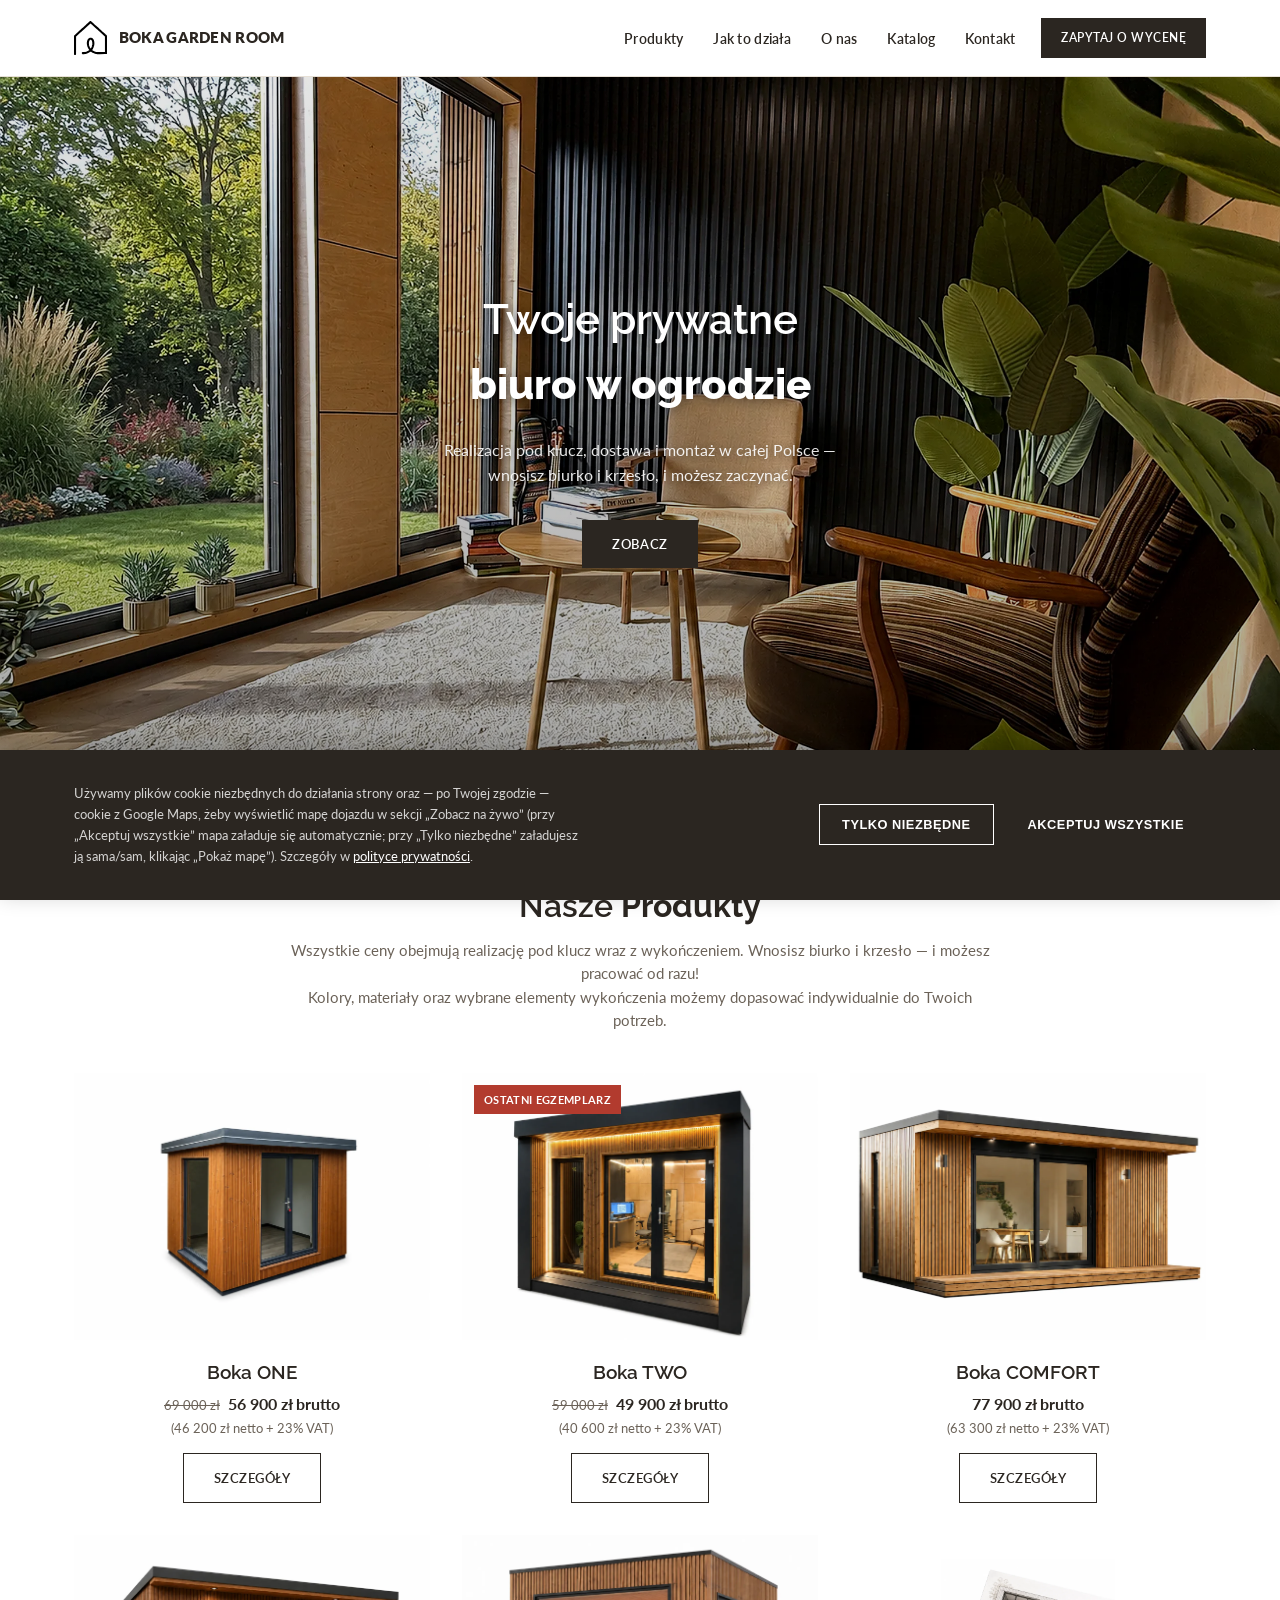
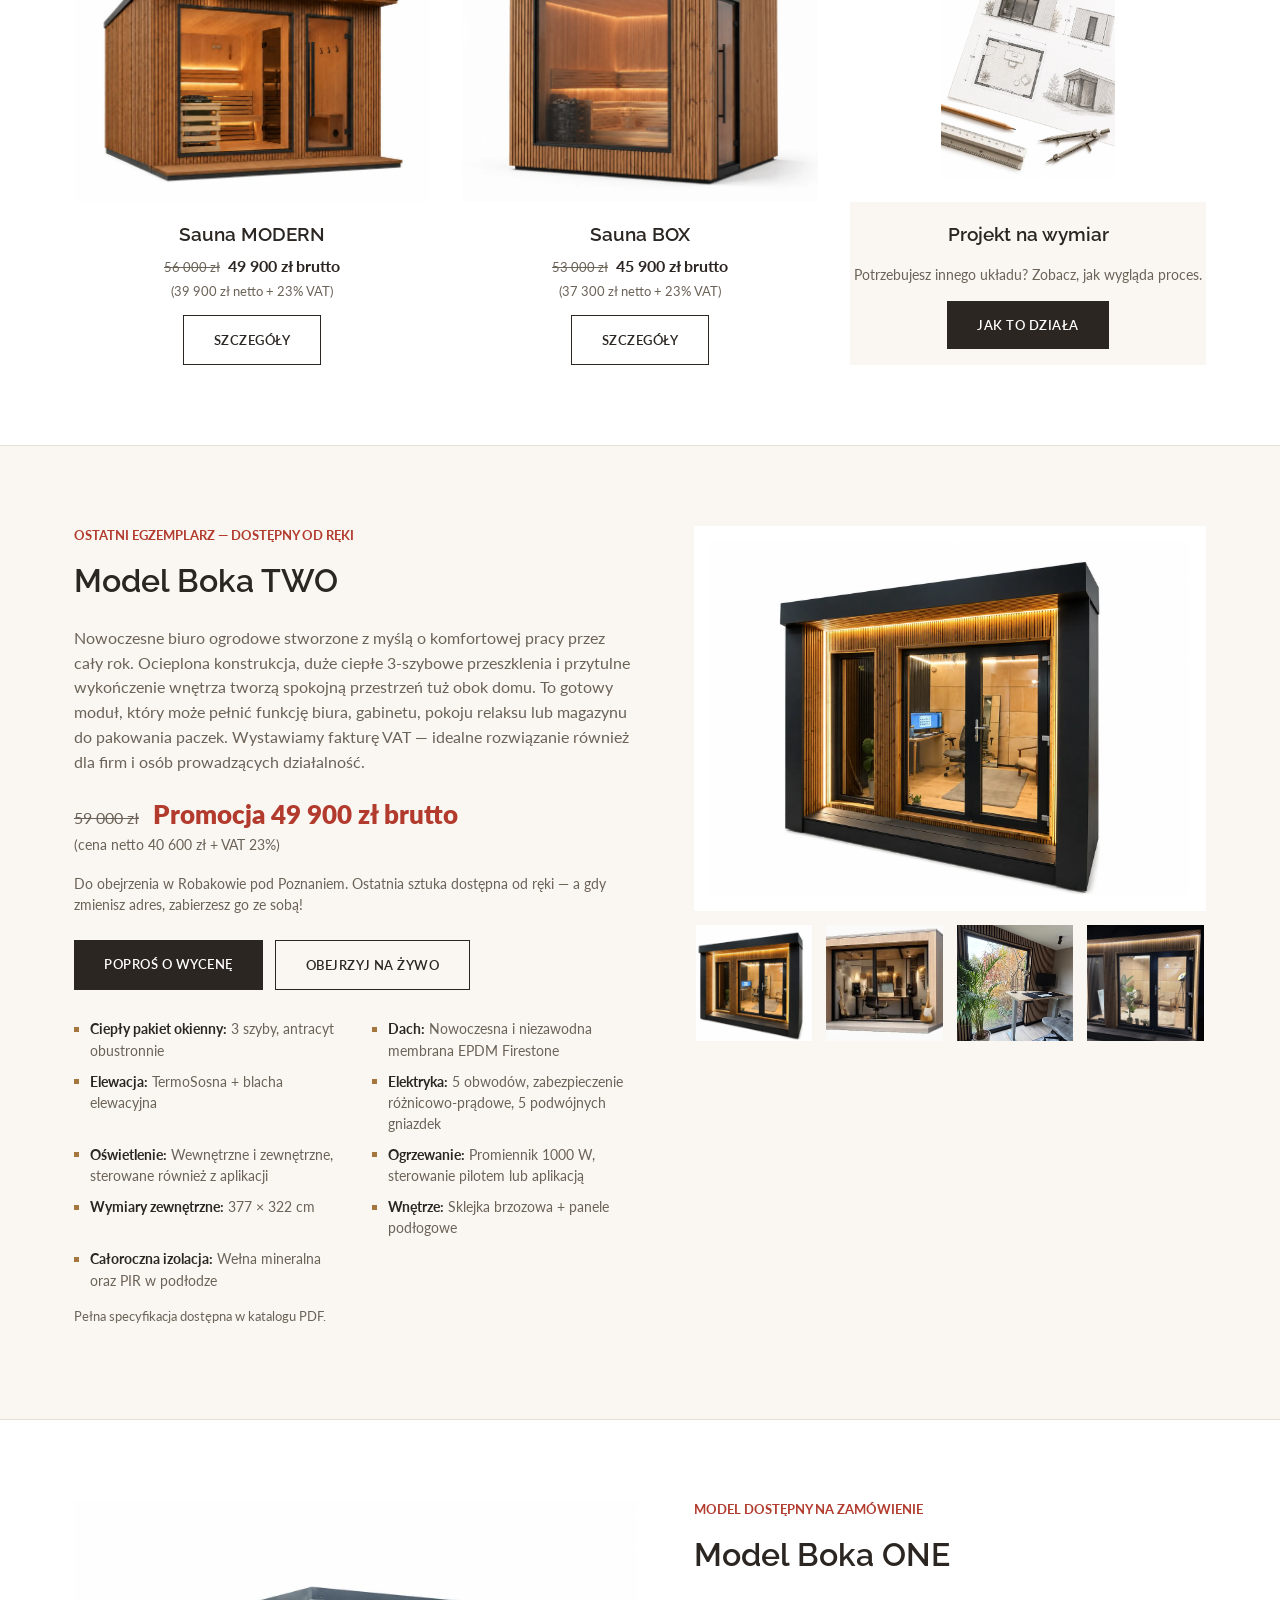
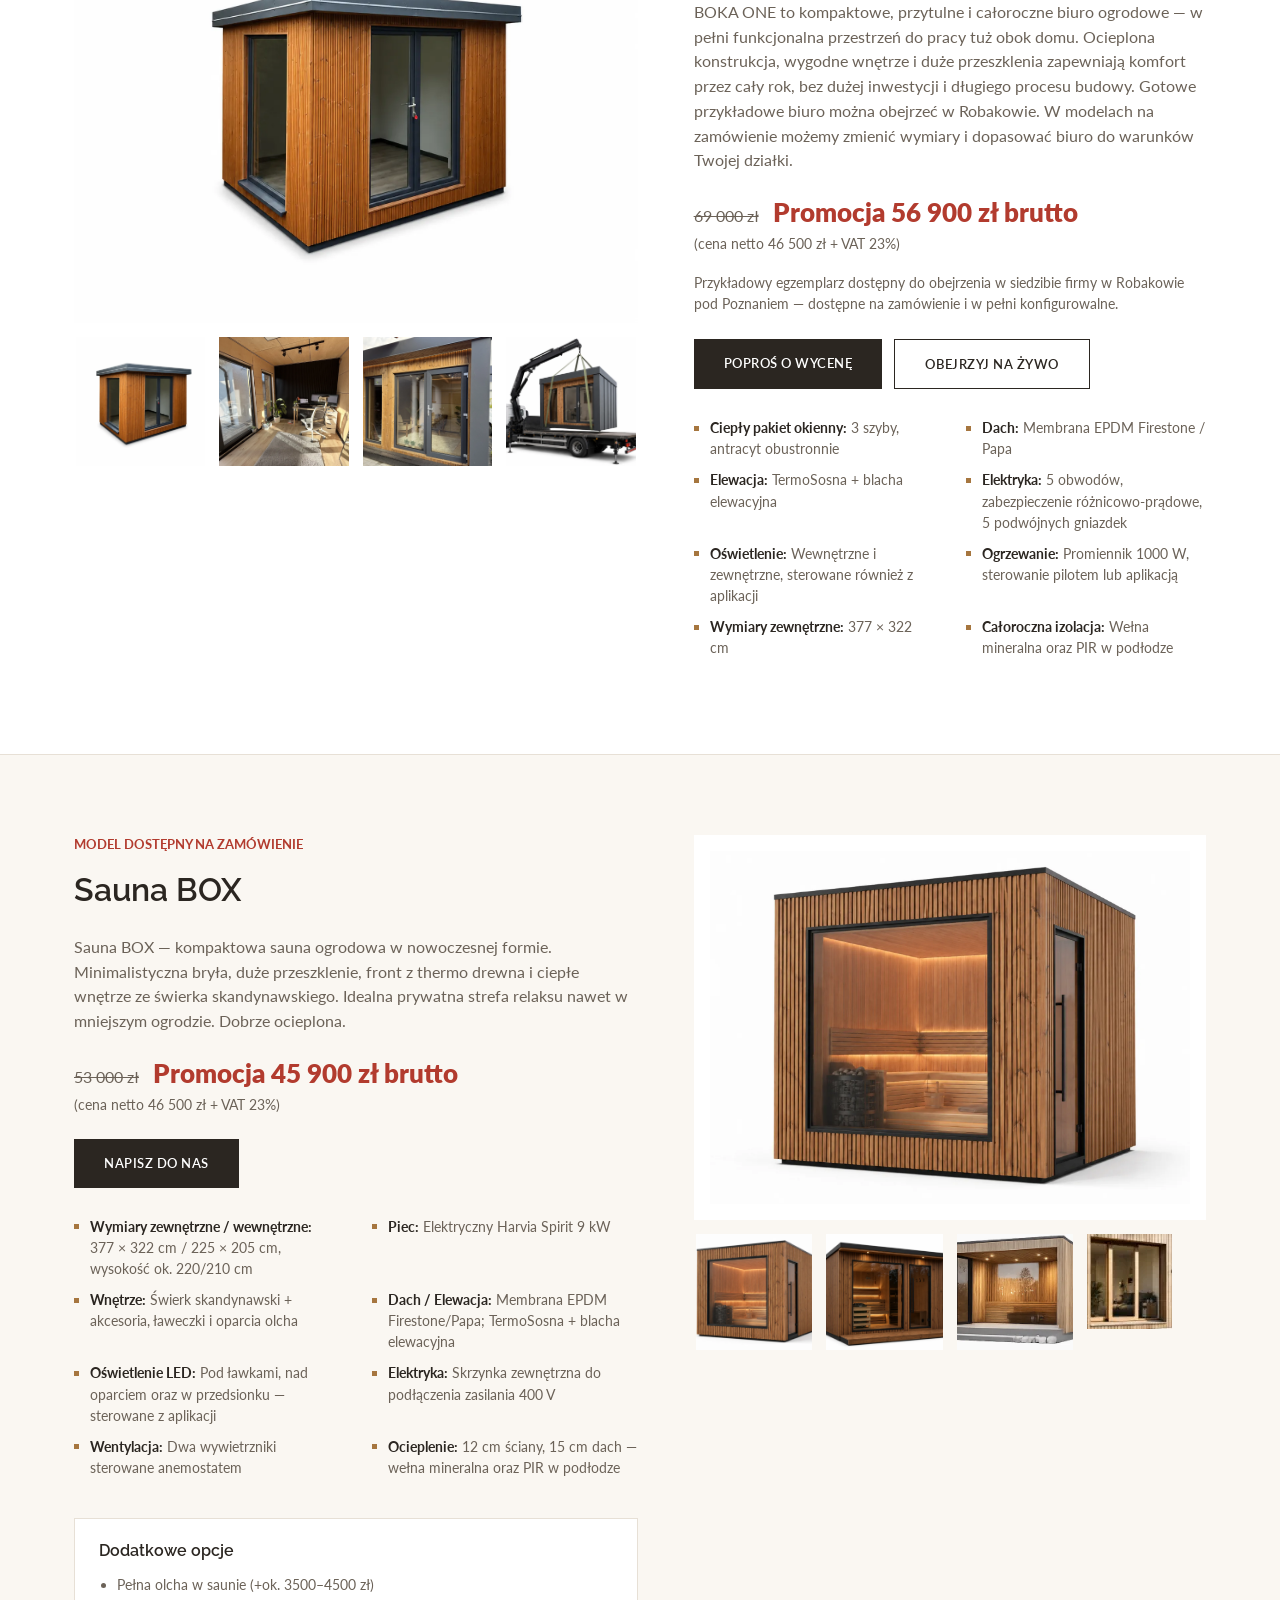
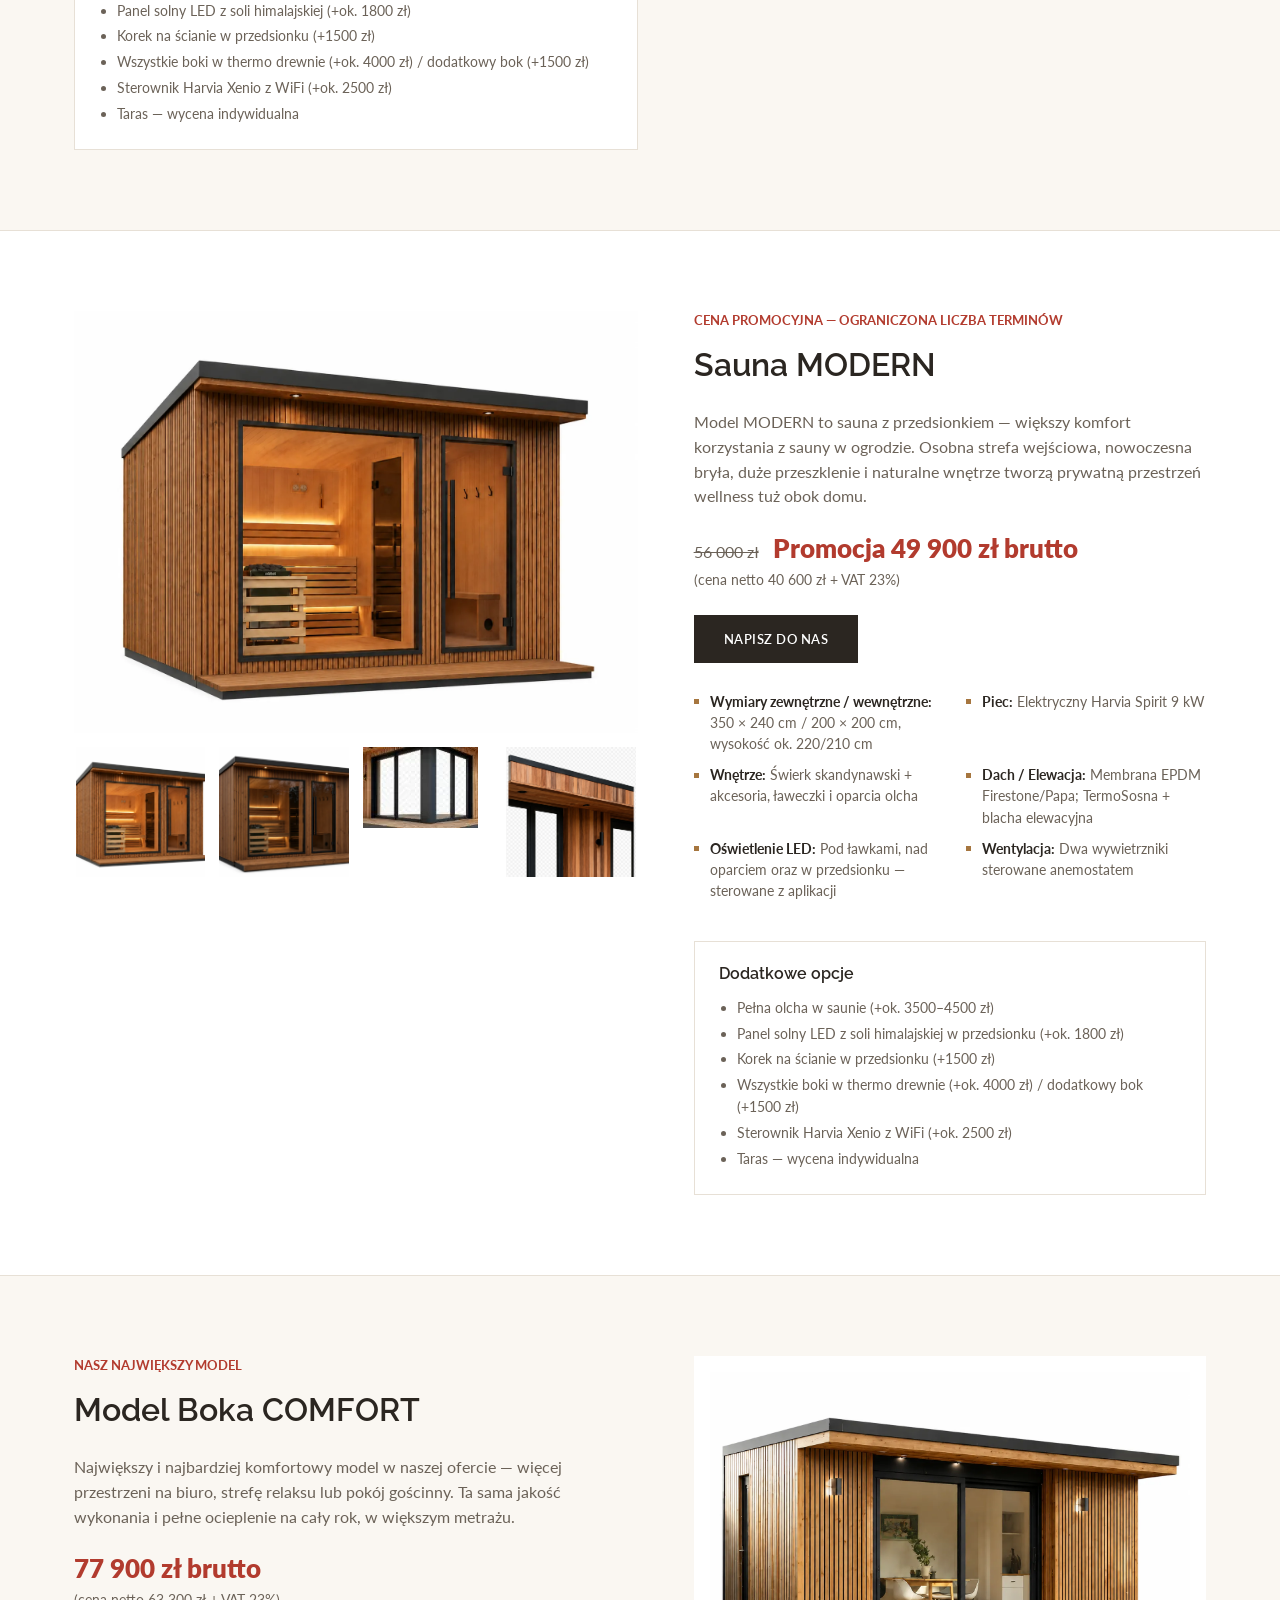
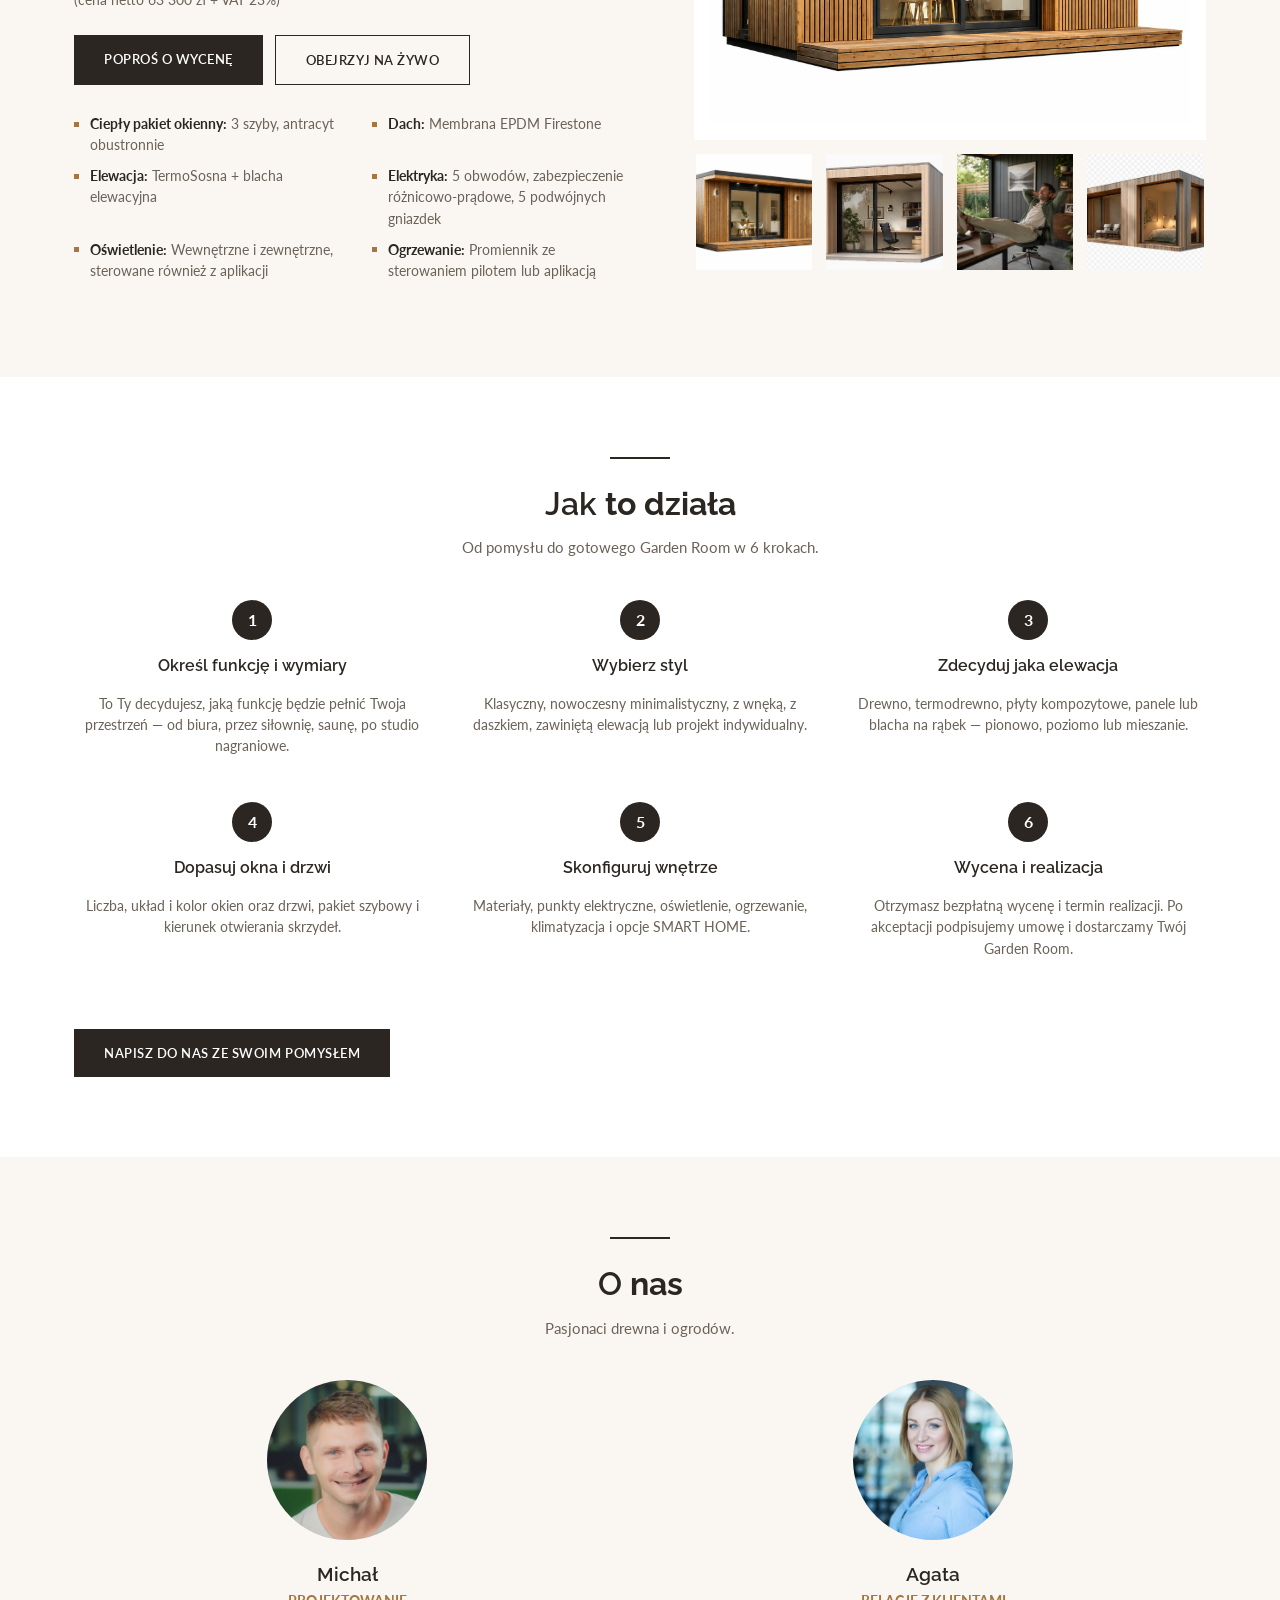
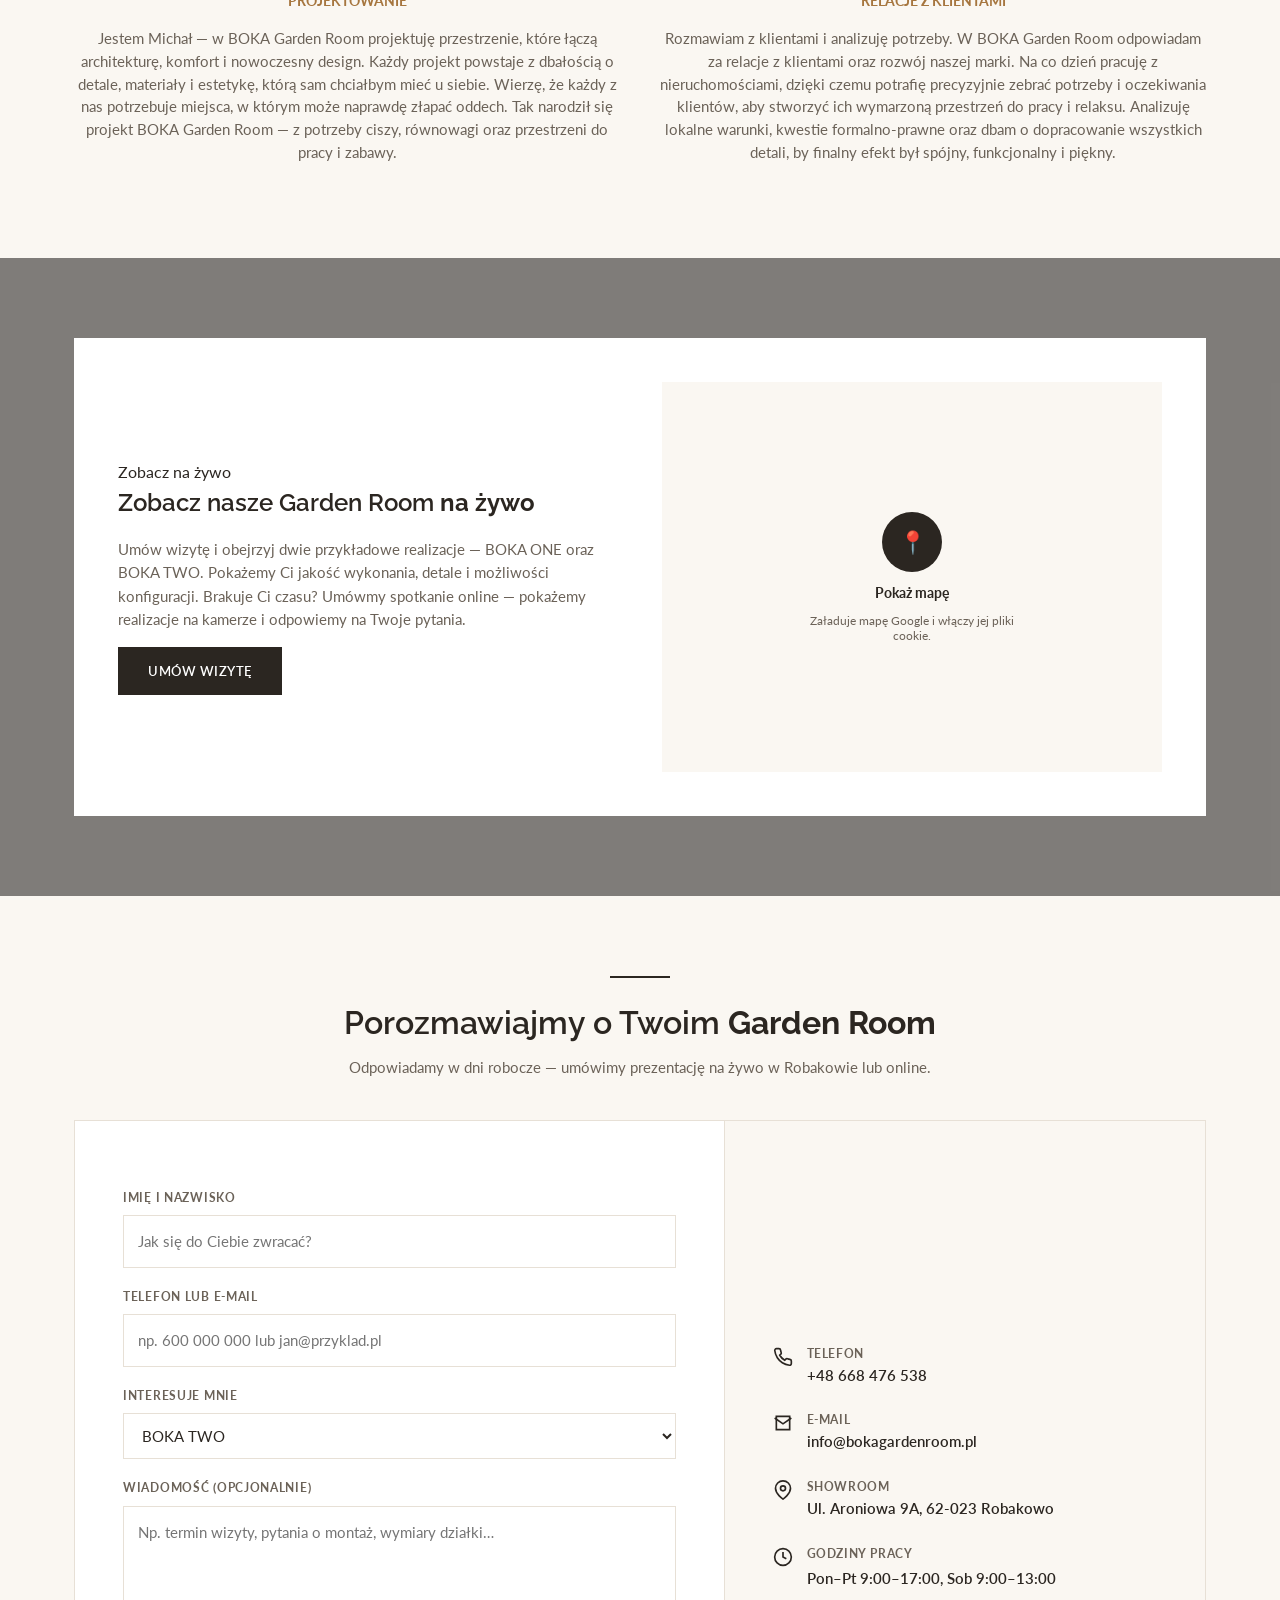
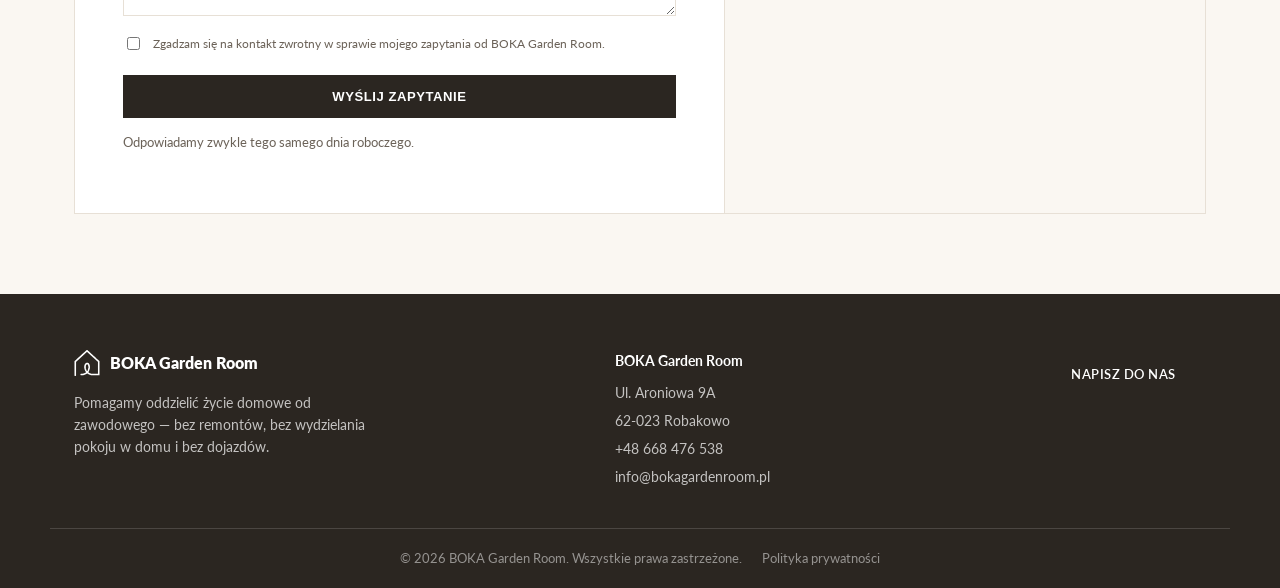
==== commit 03507836: "Aktualizacja ceny Boka TWO: 49 900 zł brutto (było 57 900 zł) Przekreślona cena podniesiona do 59 00" ====
--- a/index.html
+++ b/index.html
@@ -62,8 +62,8 @@
           <span class="badge">Ostatni egzemplarz</span>
         </a>
         <h3>Boka TWO</h3>
-        <div class="price-row-card"><span class="price-old-card">69 000 zł</span><span class="price">57 900 zł brutto</span></div>
-        <div class="price-net">(46 900 zł netto + 23% VAT)</div>
+        <div class="price-row-card"><span class="price-old-card">59 000 zł</span><span class="price">49 900 zł brutto</span></div>
+        <div class="price-net">(40 600 zł netto + 23% VAT)</div>
         <a href="#boka-two" class="btn btn-outline">Szczegóły</a>
       </div>
 
@@ -119,9 +119,9 @@
       <h2>Model Boka TWO</h2>
       <p class="desc">Nowoczesne biuro ogrodowe stworzone z myślą o komfortowej pracy przez cały rok. Ocieplona konstrukcja, duże ciepłe 3-szybowe przeszklenia i przytulne wykończenie wnętrza tworzą spokojną przestrzeń tuż obok domu. To gotowy moduł, który może pełnić funkcję biura, gabinetu, pokoju relaksu lub magazynu do pakowania paczek. Wystawiamy fakturę VAT — idealne rozwiązanie również dla firm i osób prowadzących działalność.</p>
       <div class="price-row">
-        <span class="price-old">69 000 zł</span>
-        <span class="price-new">Promocja 57 900 zł brutto</span>
-        <div class="price-net">(cena netto 46 900 zł + VAT 23%)</div>
+        <span class="price-old">59 000 zł</span>
+        <span class="price-new">Promocja 49 900 zł brutto</span>
+        <div class="price-net">(cena netto 40 600 zł + VAT 23%)</div>
       </div>
       <p style="font-size:.85rem;color:var(--color-text-muted)">Do obejrzenia w Robakowie pod Poznaniem. Ostatnia sztuka dostępna od ręki — a gdy zmienisz adres, zabierzesz go ze sobą!</p>
       <div class="cta-row">
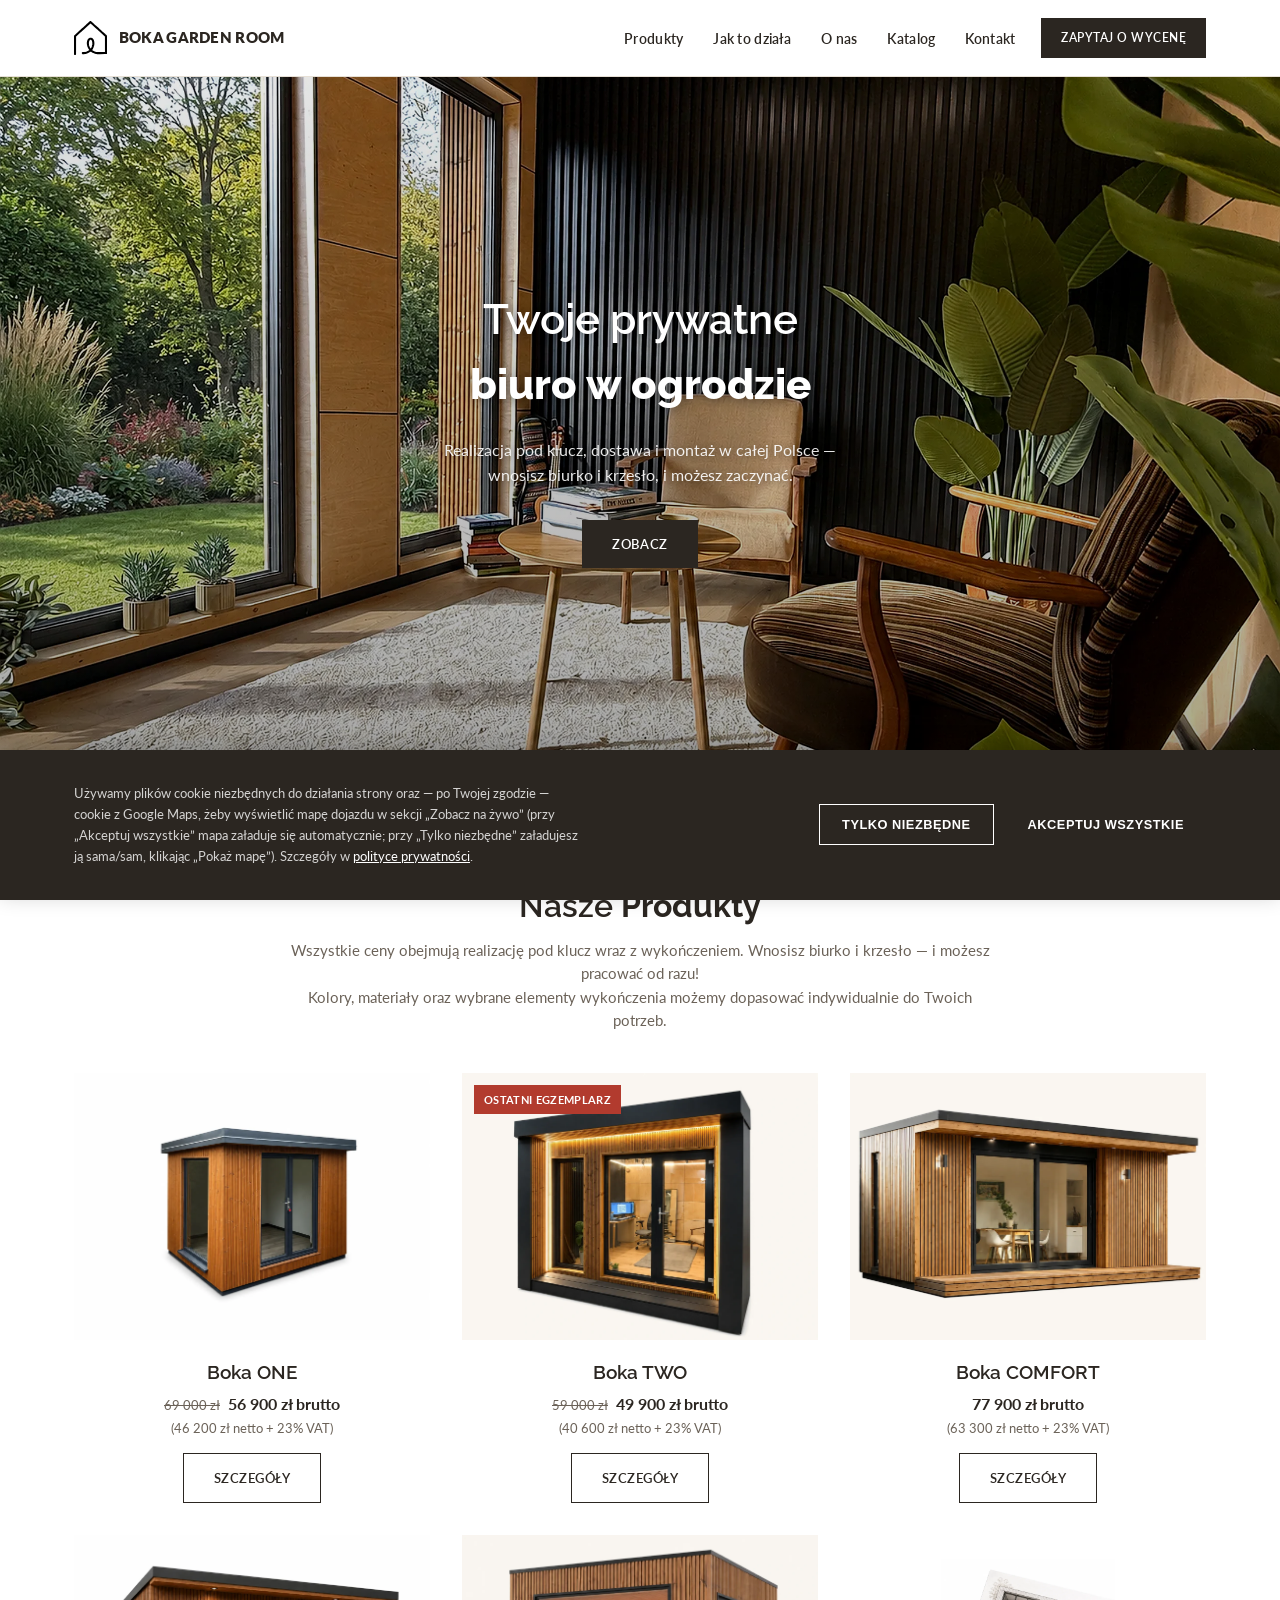
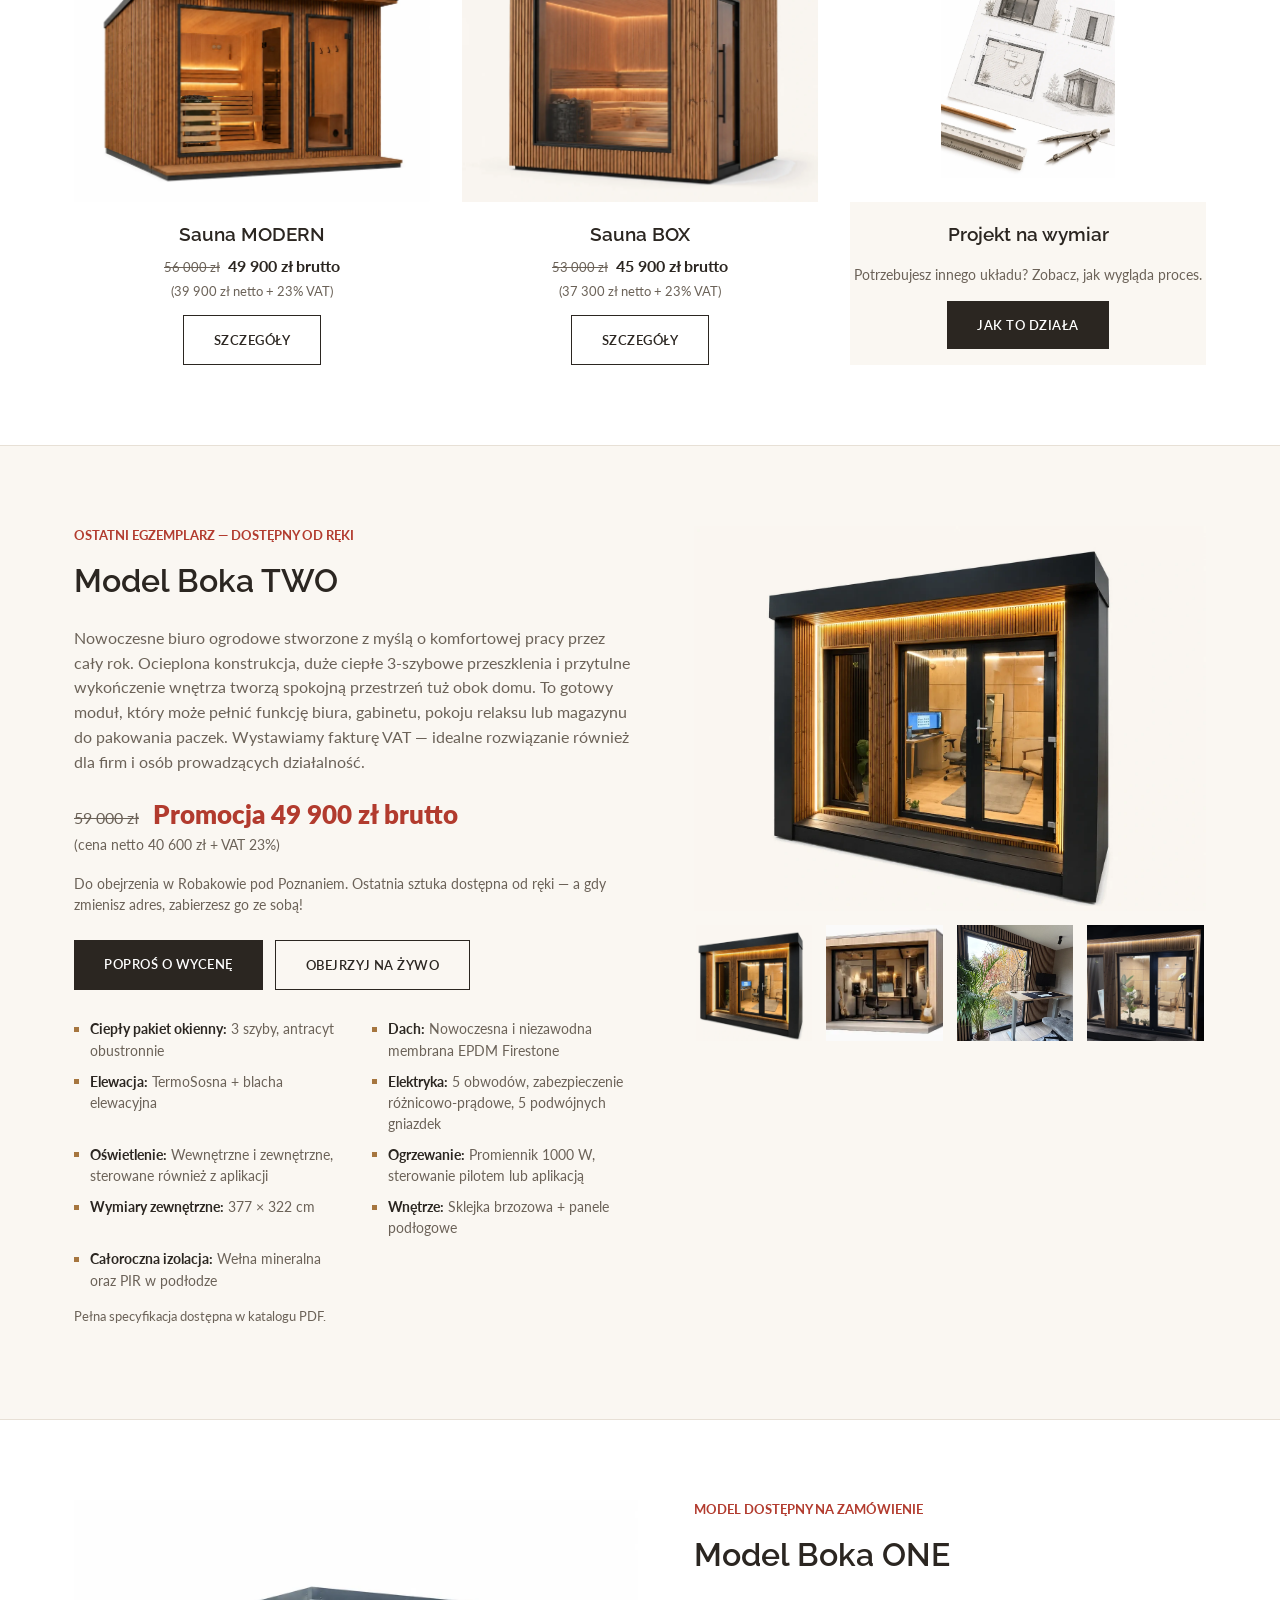
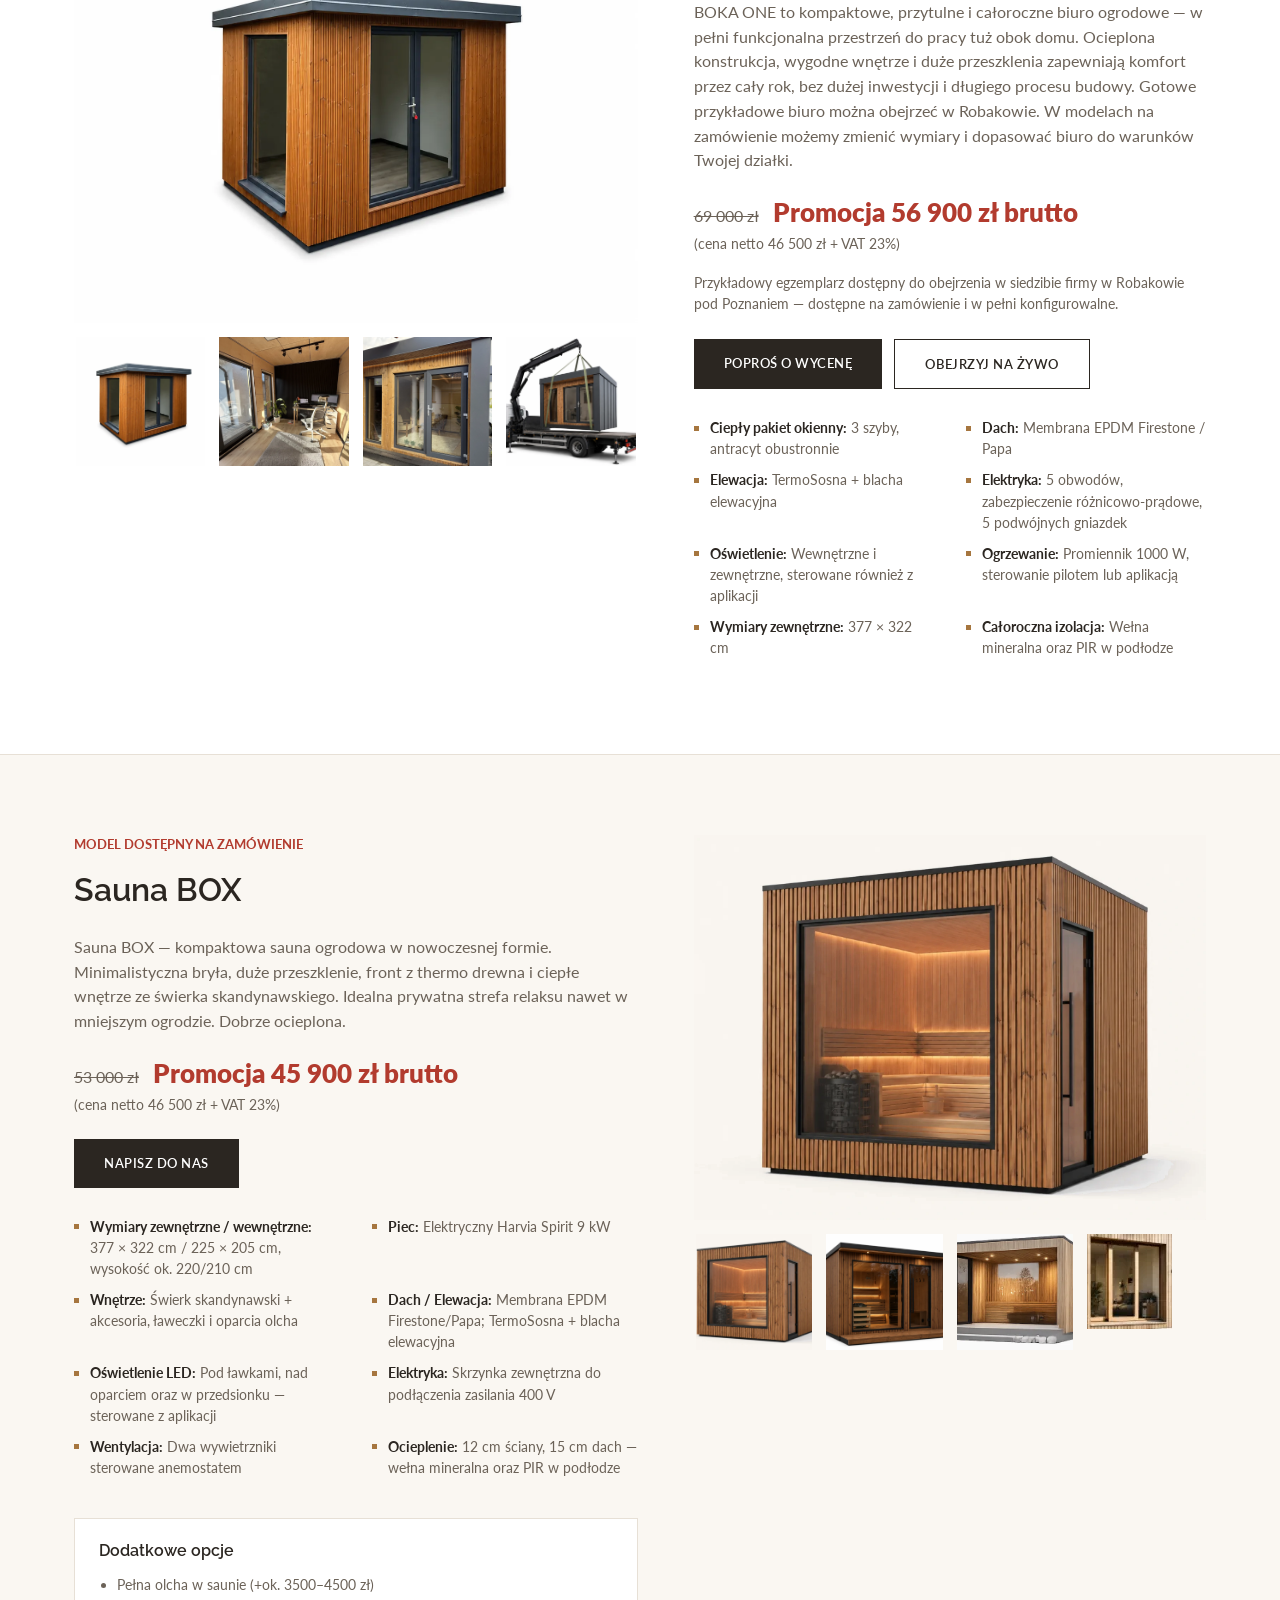
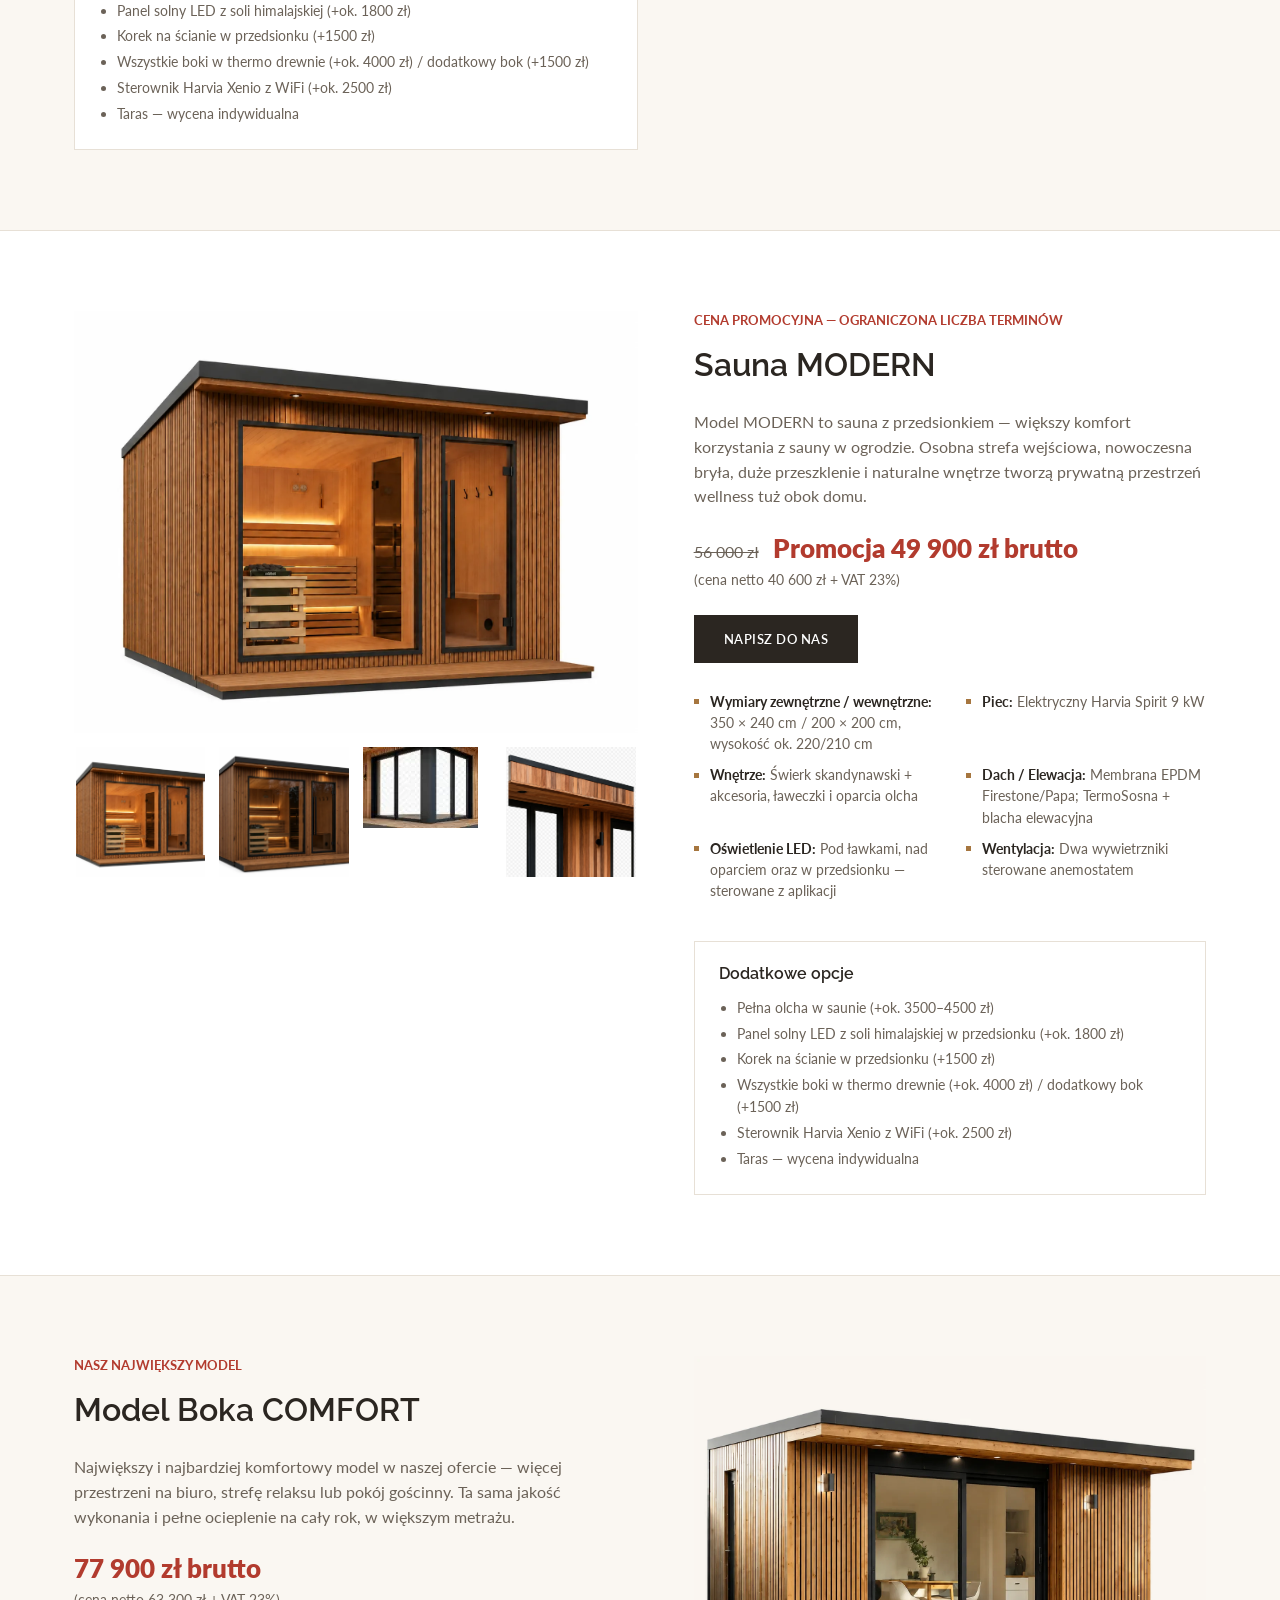
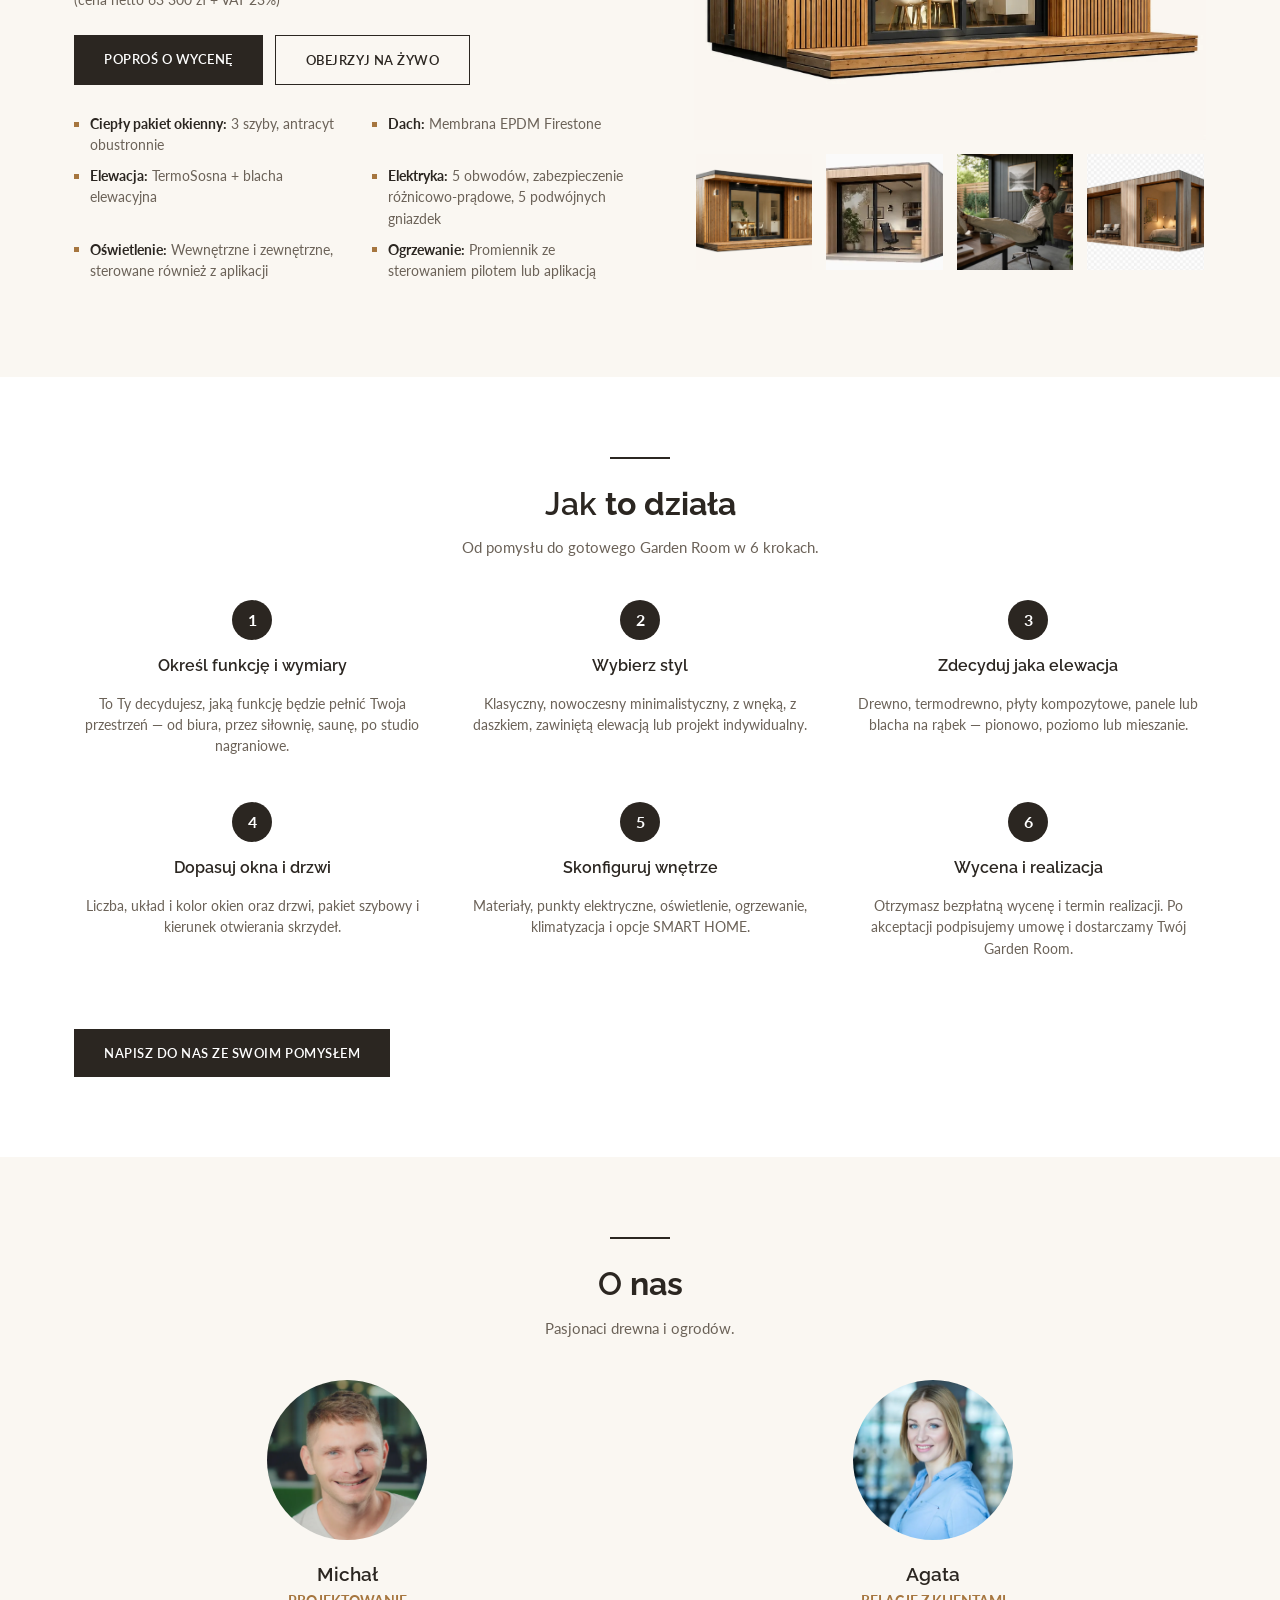
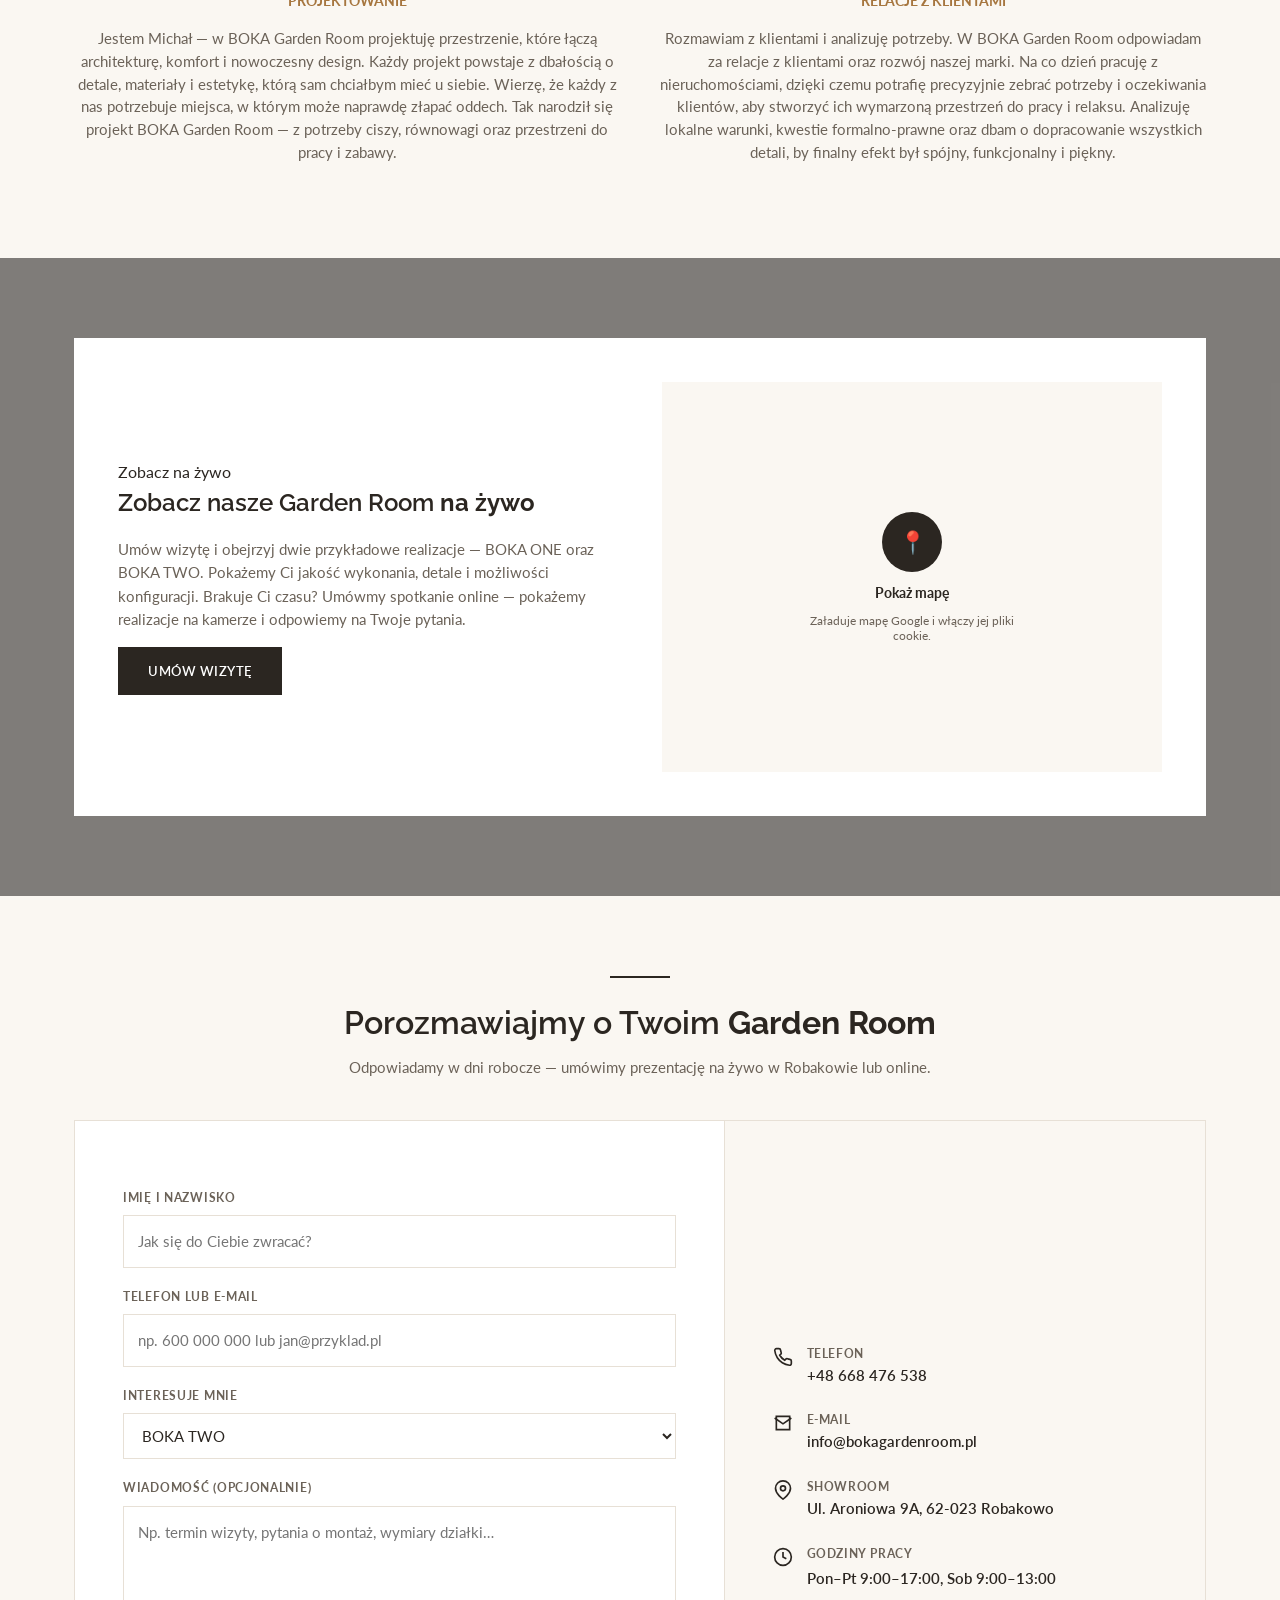
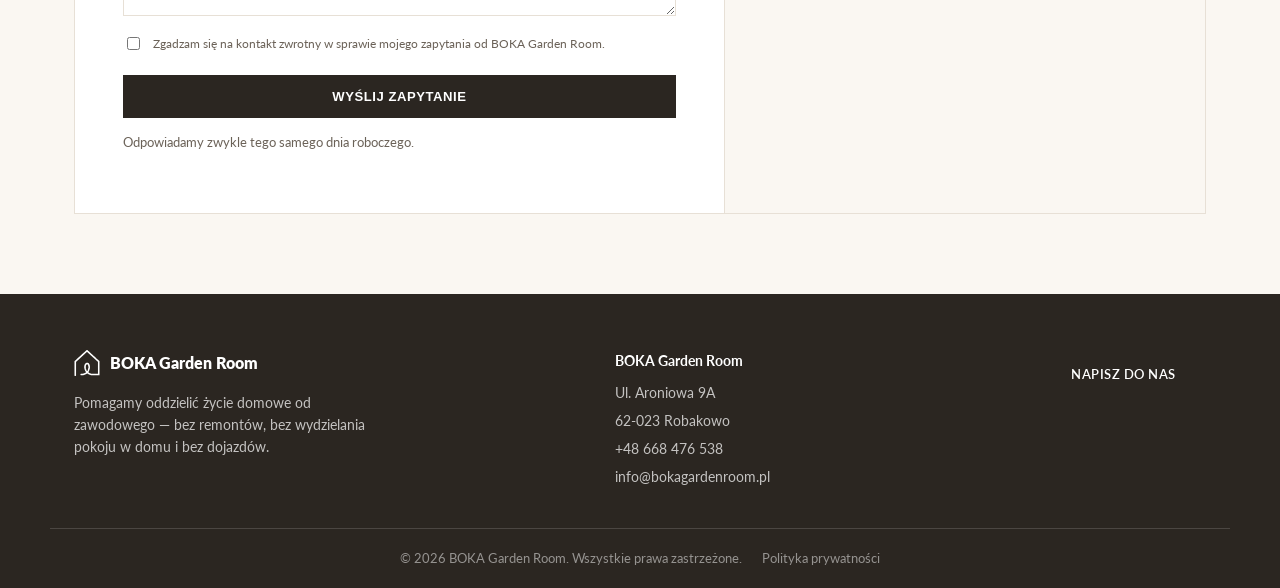
==== commit aed959bb: "Tło zdjęć produktowych zmienione z białego na kremowe (#faf7f2) Boka TWO, Sauna BOX i Boka COMFORT —" ====
--- a/index.html
+++ b/index.html
@@ -8,7 +8,7 @@
 <link rel="preconnect" href="https://fonts.googleapis.com">
 <link rel="preconnect" href="https://fonts.gstatic.com" crossorigin>
 <link href="https://fonts.googleapis.com/css2?family=Lato:ital,wght@0,300;0,400;0,700;1,400&family=Raleway:wght@400;600;700;800&display=swap" rel="stylesheet">
-<link rel="stylesheet" href="assets/css/style.css?v=20260829b">
+<link rel="stylesheet" href="assets/css/style.css?v=20260829c">
 </head>
 <body>
 
--- a/assets/css/style.css
+++ b/assets/css/style.css
@@ -149,8 +149,6 @@
 .product-detail:nth-child(even) .product-detail-grid > div:last-child { order: 1; }
 .product-detail .gallery-main { aspect-ratio: 4/3; overflow: hidden; margin-bottom: 12px; cursor: zoom-in; }
 .product-detail .gallery-main img { width: 100%; height: 100%; object-fit: cover; }
-/* na przemiennym (kremowym) tle zdjęcie dostaje białą oprawę, żeby nie "gryzło się" z tłem sekcji */
-.product-detail:nth-child(even) .gallery-main { background: #fff; padding: 16px; }
 .product-detail .gallery-thumbs { display: grid; grid-template-columns: repeat(4, 1fr); gap: 10px; }
 .product-detail .gallery-thumbs img { aspect-ratio: 1; object-fit: cover; cursor: zoom-in; border: 2px solid transparent; }
 .product-detail .gallery-thumbs img:hover { border-color: var(--color-accent); }
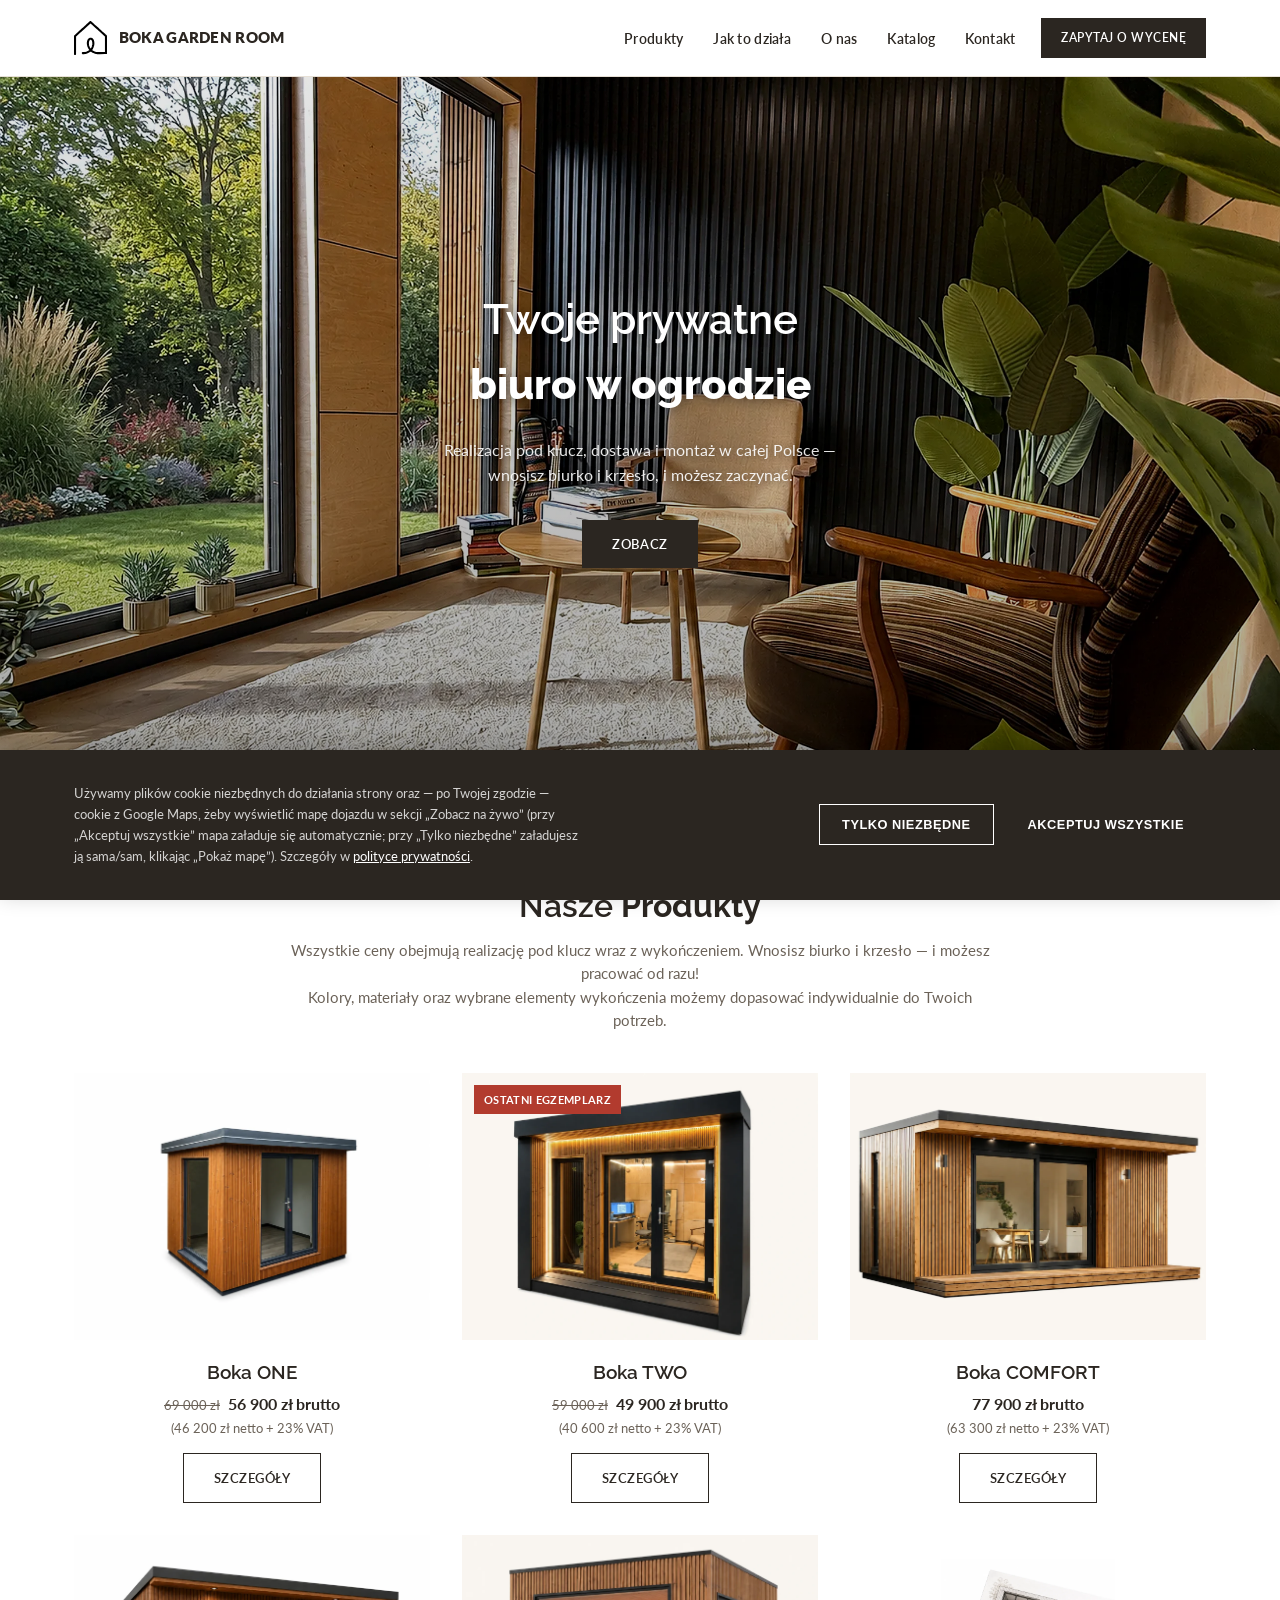
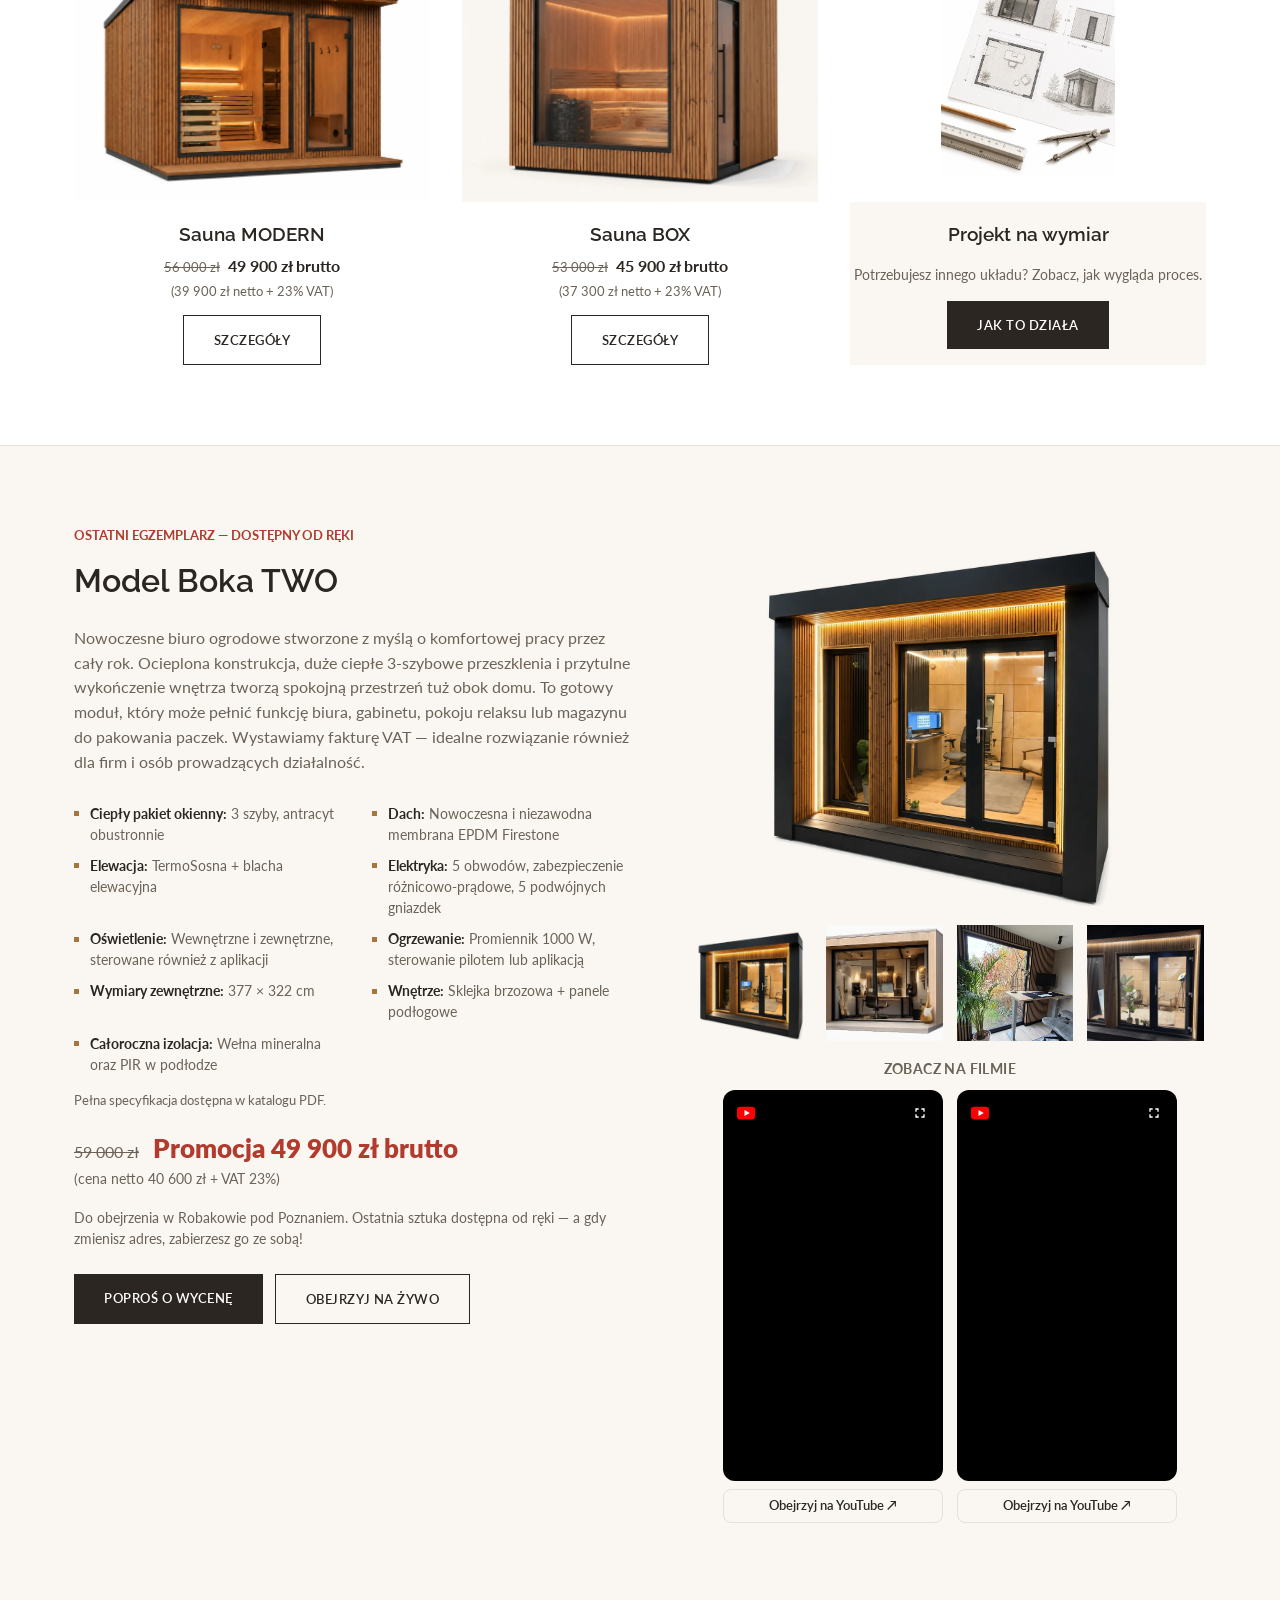
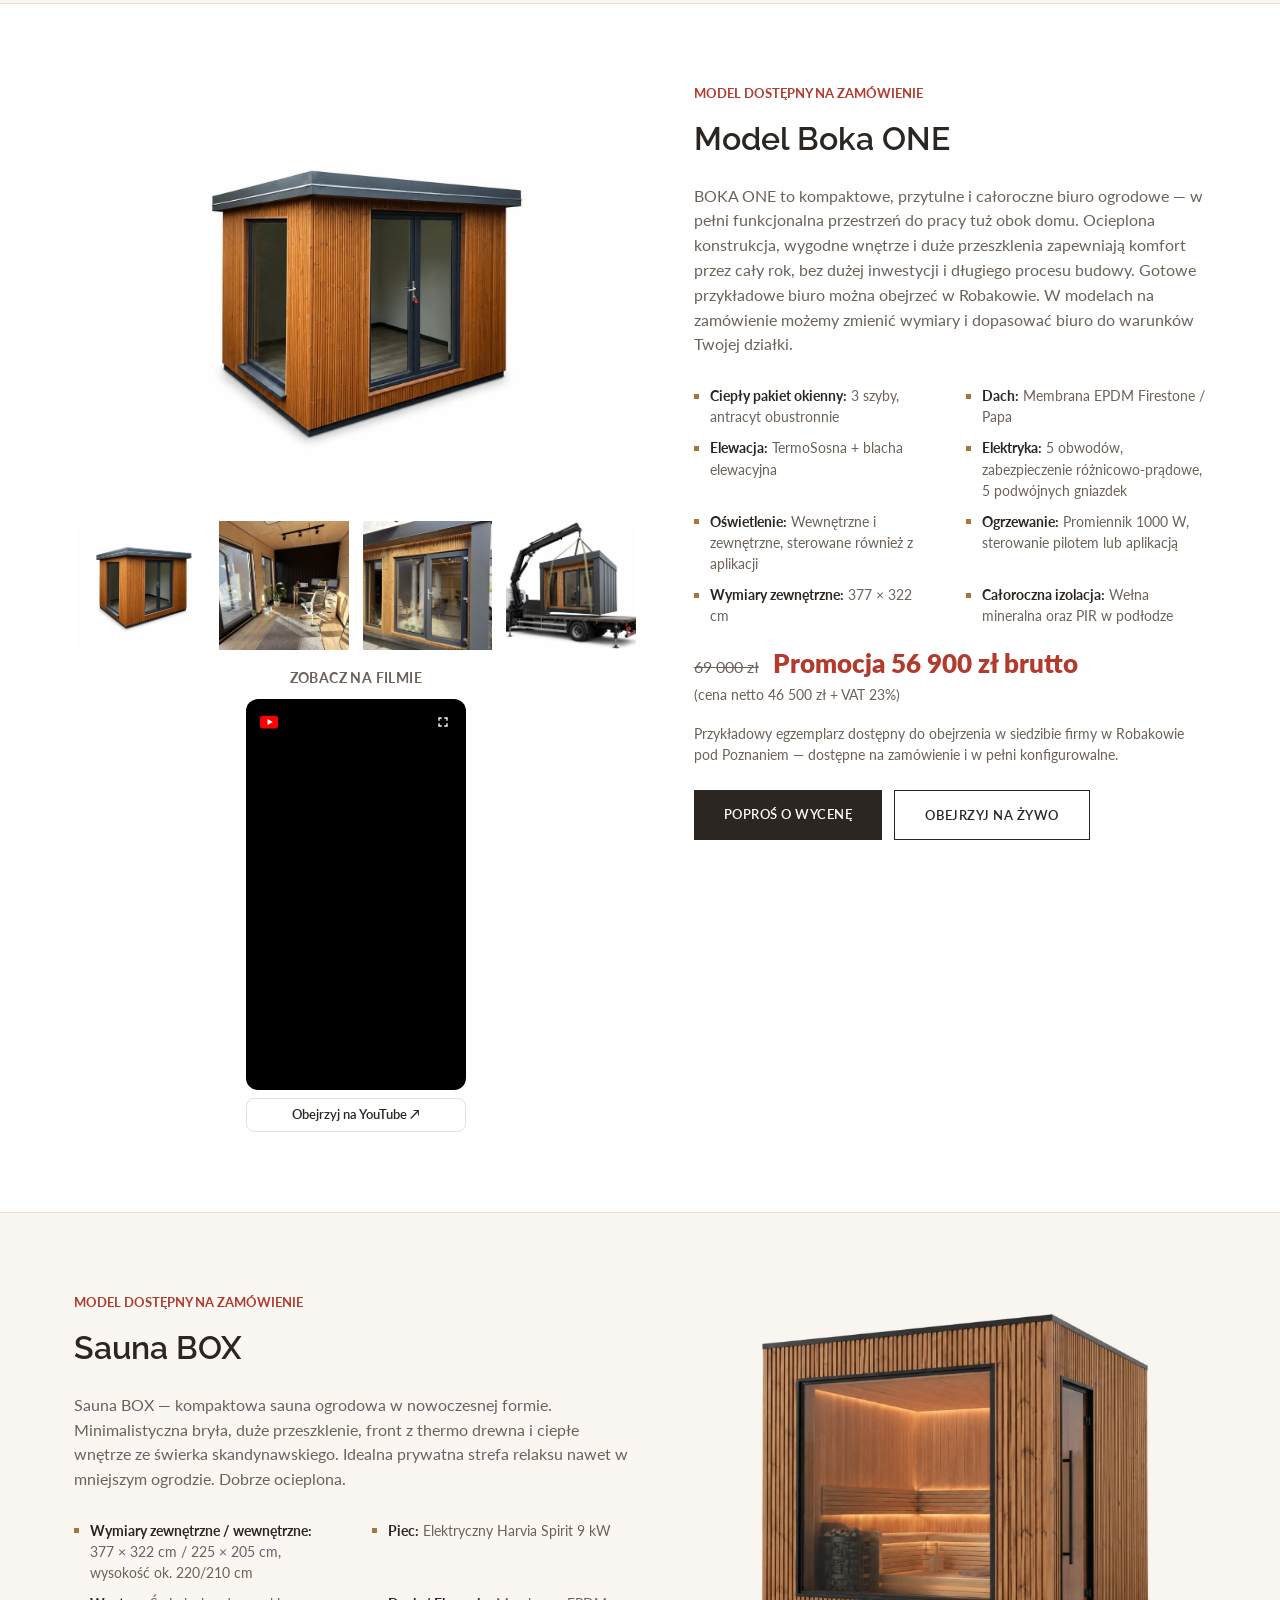
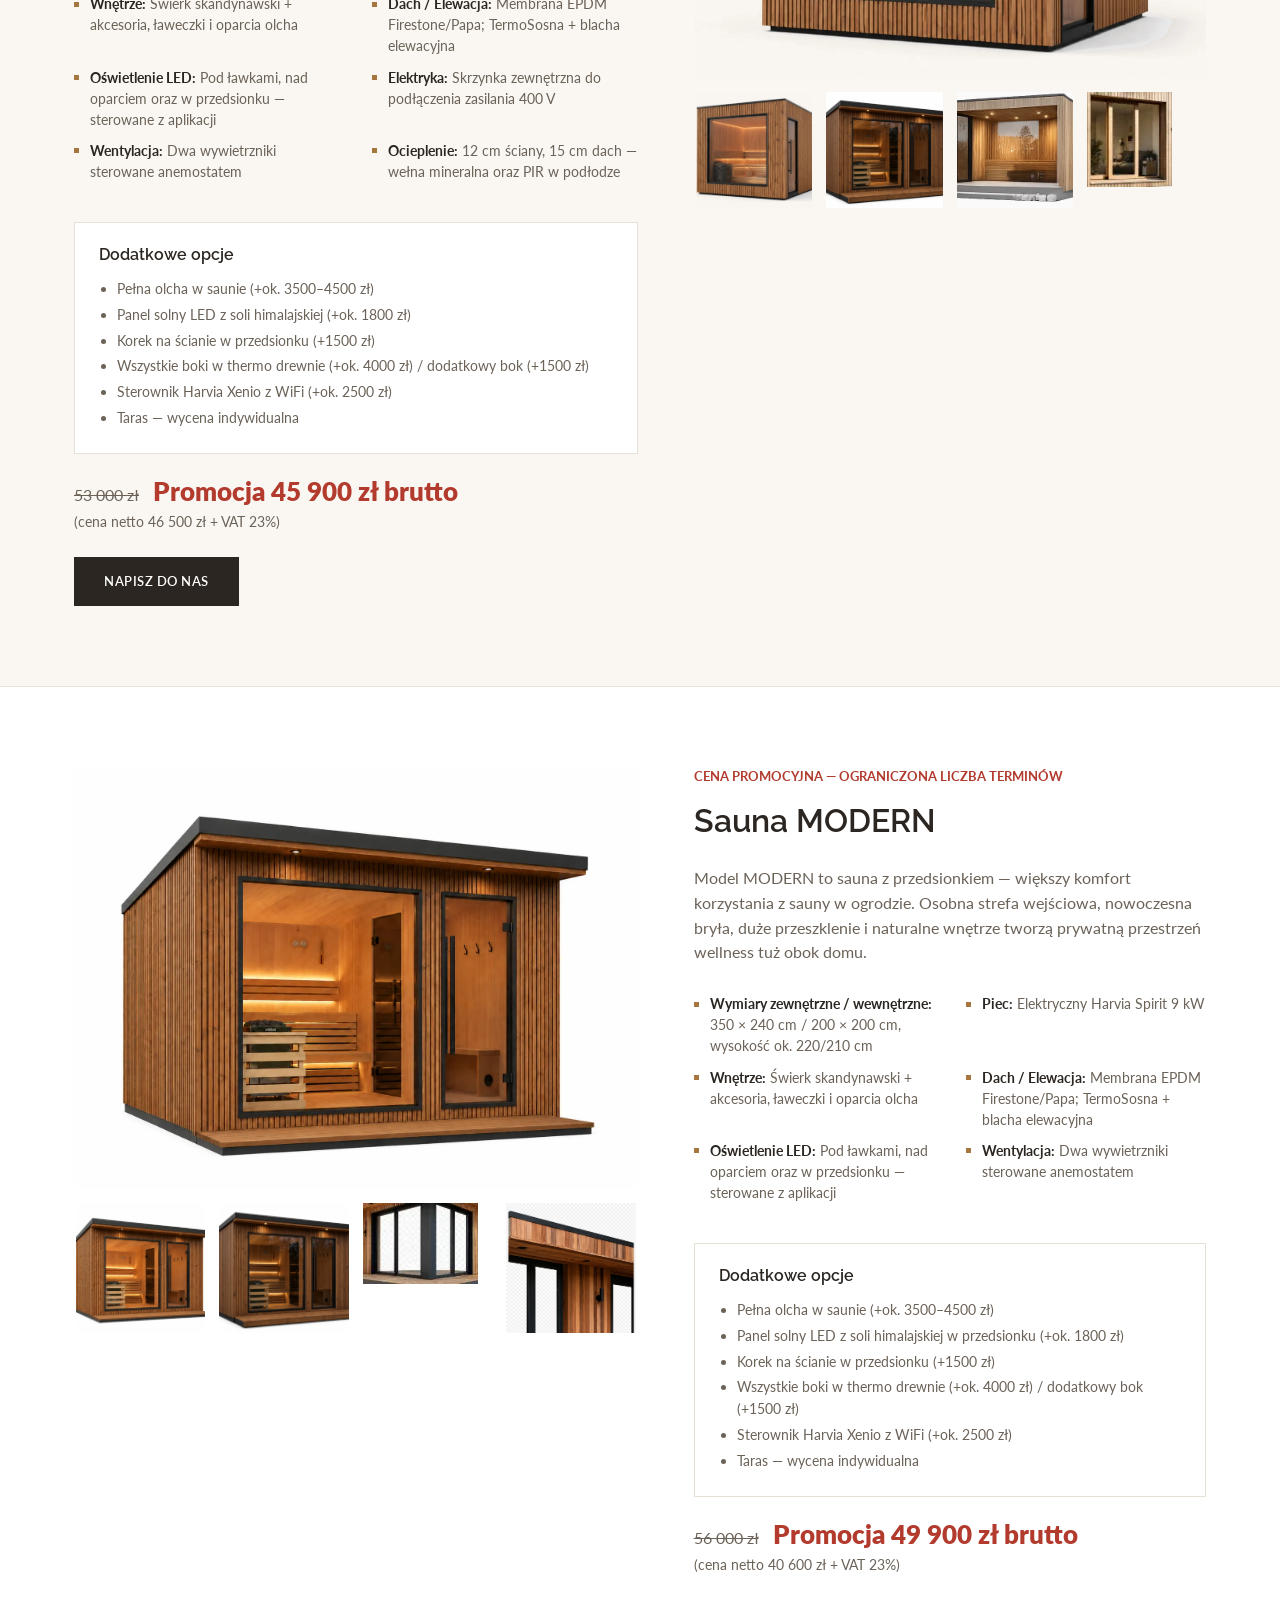
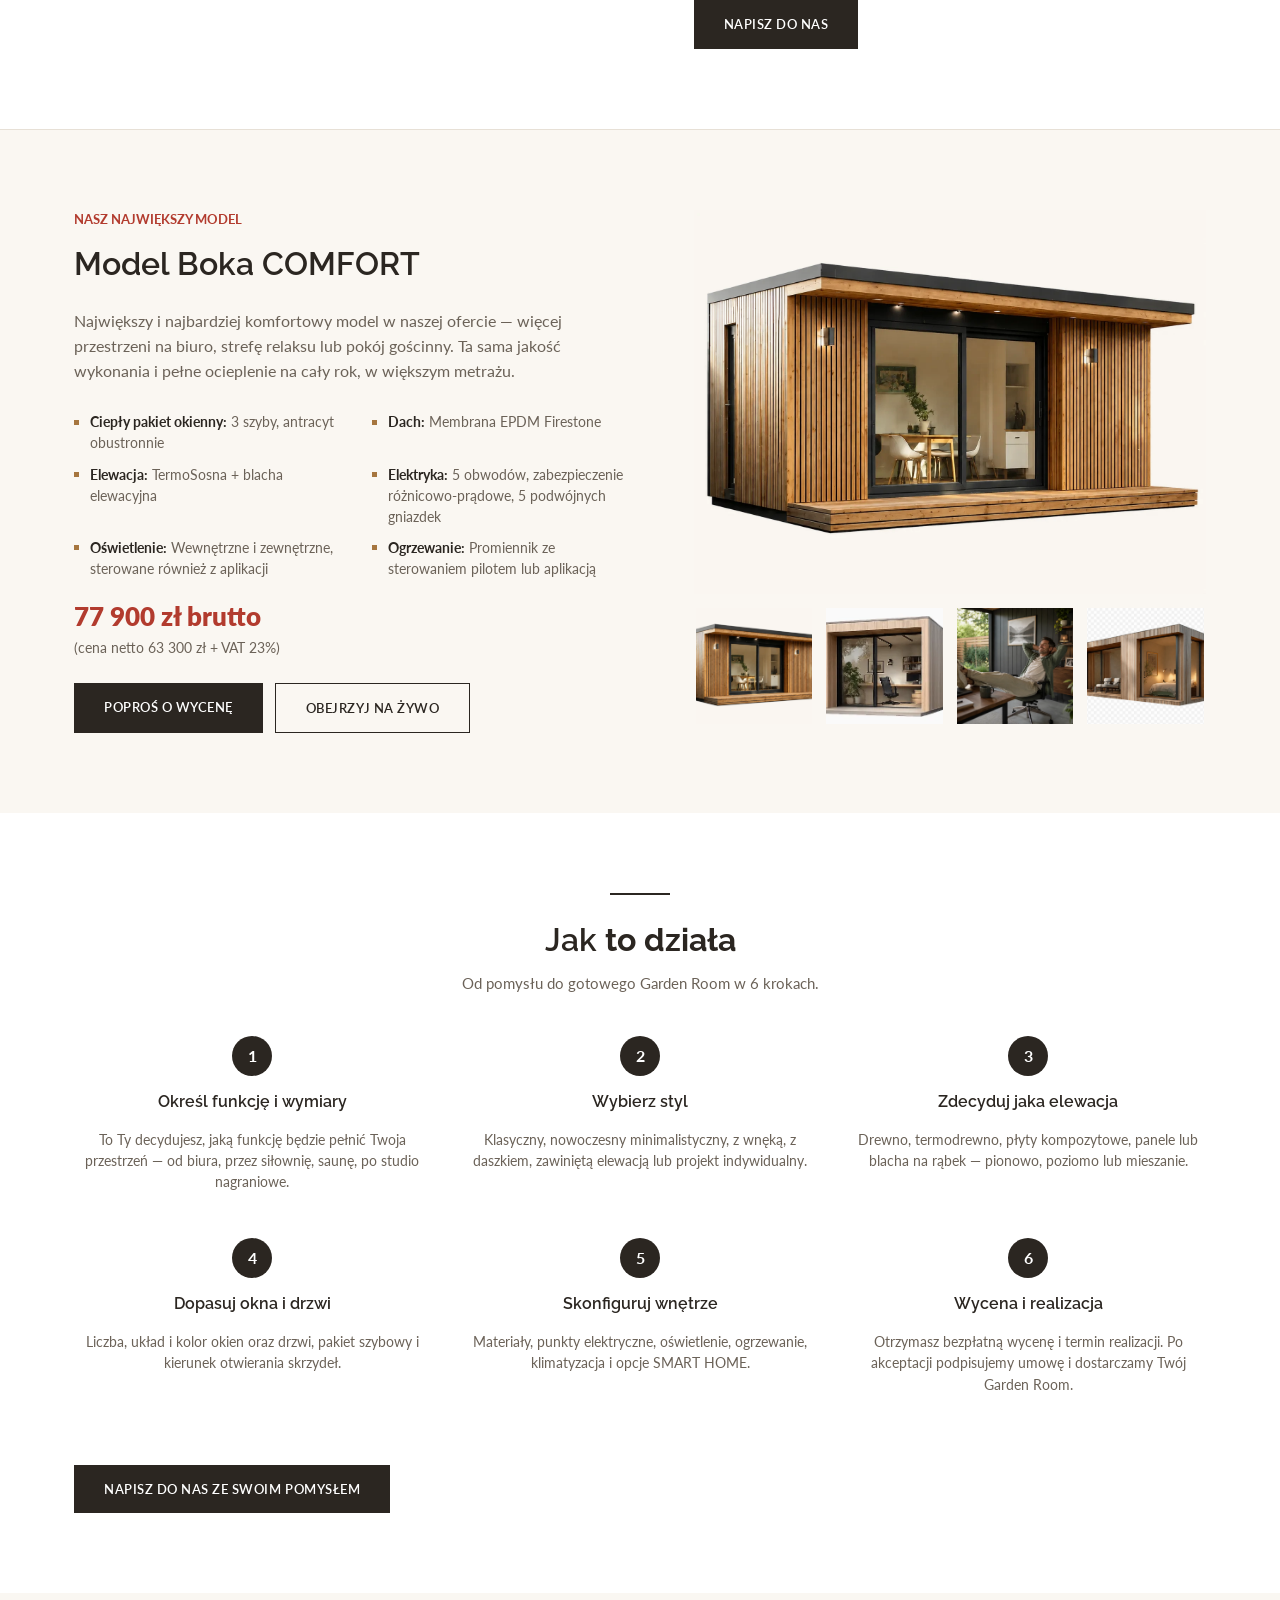
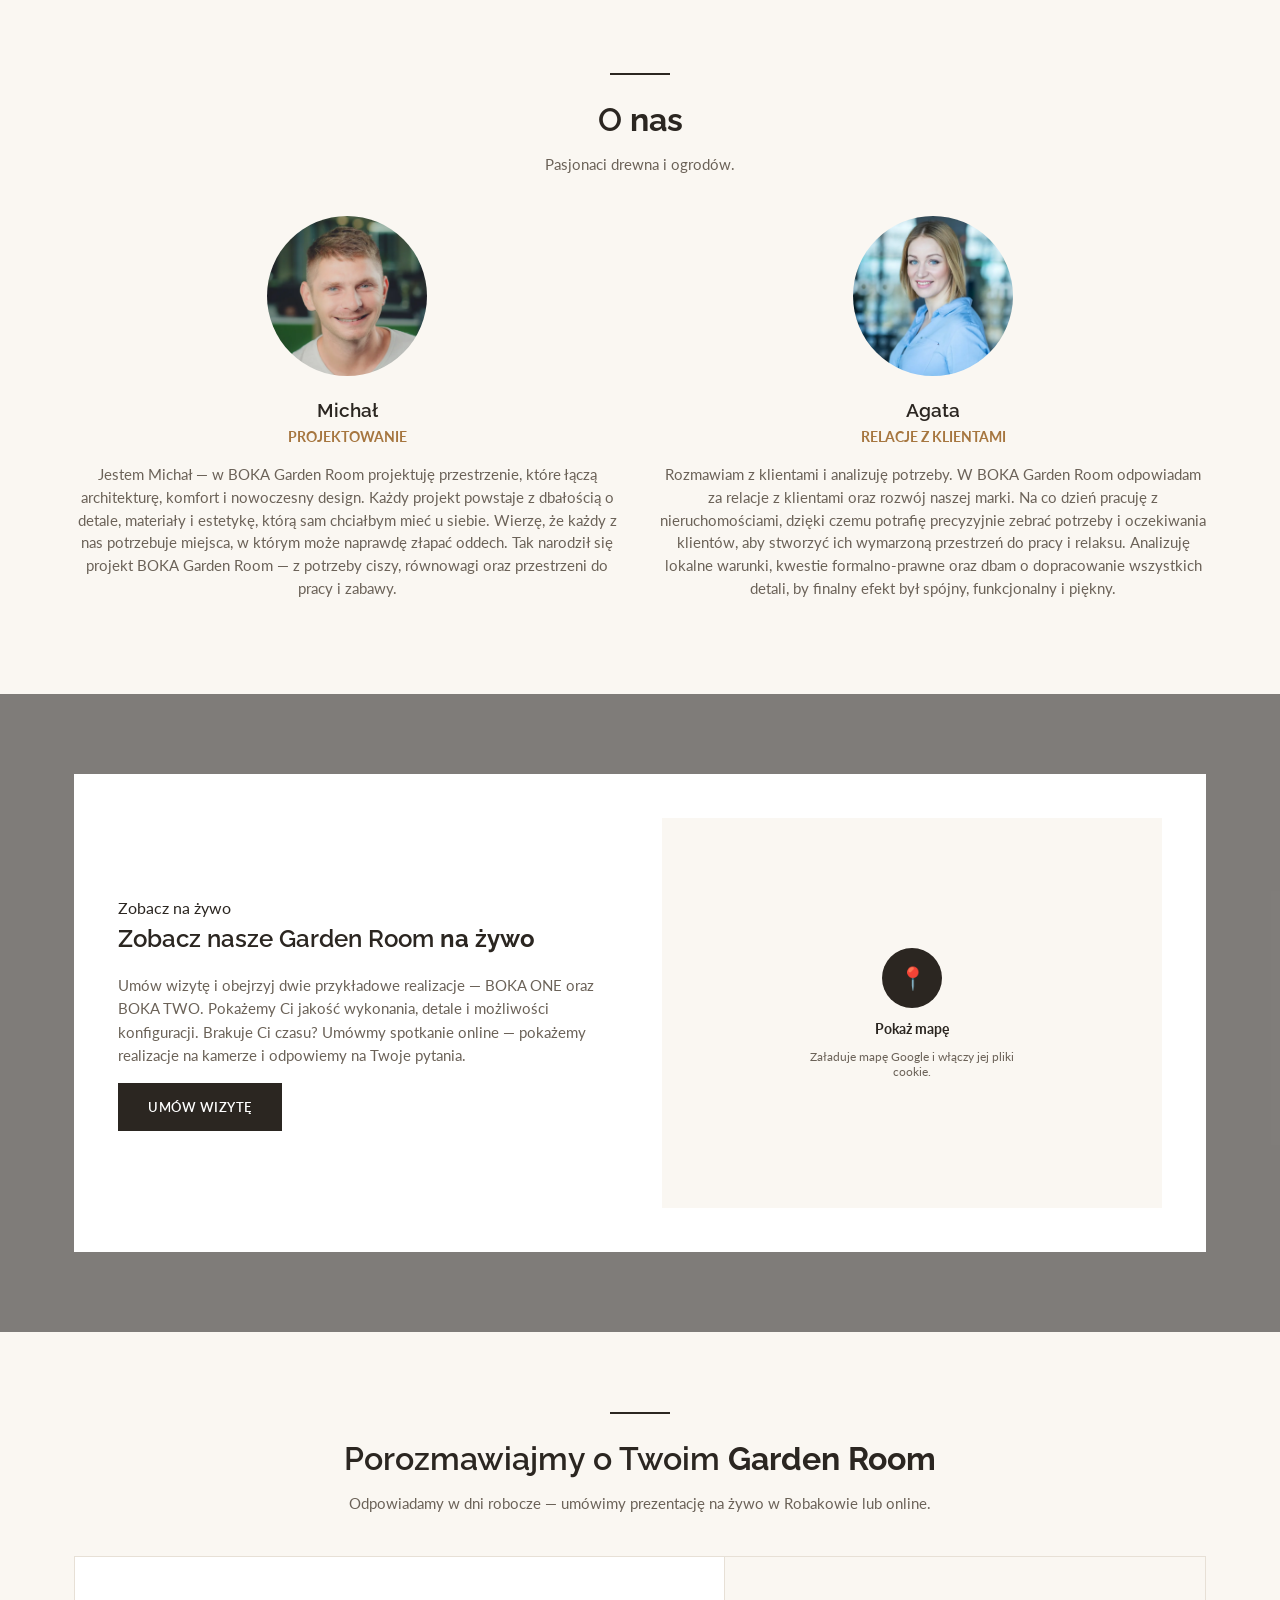
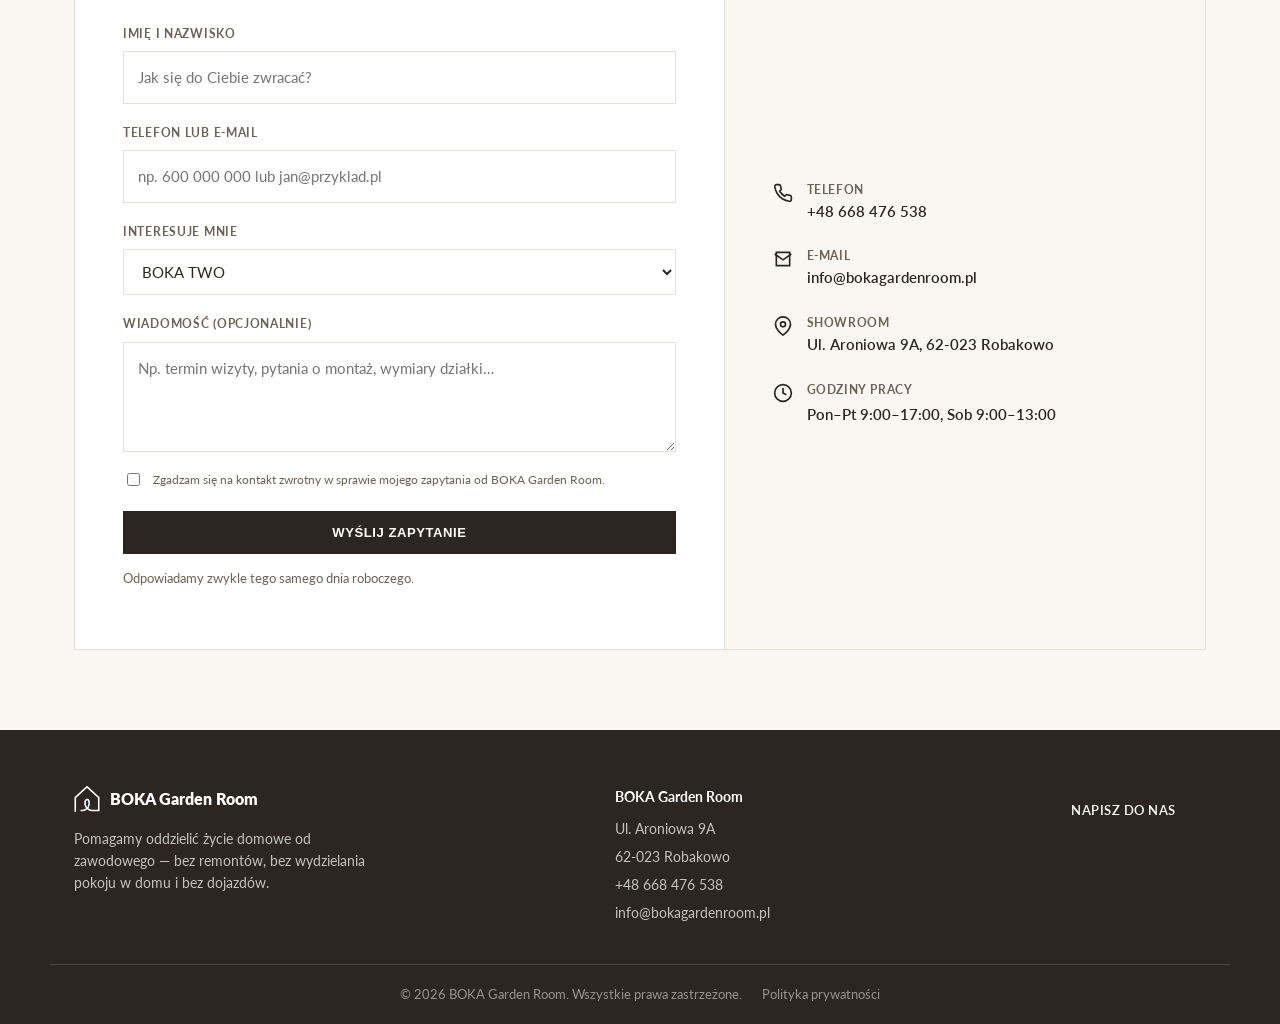
==== commit 29b2fae8: "Filmiki produktowe (YouTube Shorts) dla Boka ONE i TWO Osadzenie filmów pod galerią zdjęć, przycisk " ====
--- a/index.html
+++ b/index.html
@@ -8,7 +8,7 @@
 <link rel="preconnect" href="https://fonts.googleapis.com">
 <link rel="preconnect" href="https://fonts.gstatic.com" crossorigin>
 <link href="https://fonts.googleapis.com/css2?family=Lato:ital,wght@0,300;0,400;0,700;1,400&family=Raleway:wght@400;600;700;800&display=swap" rel="stylesheet">
-<link rel="stylesheet" href="assets/css/style.css?v=20260829c">
+<link rel="stylesheet" href="assets/css/style.css?v=20260830c">
 </head>
 <body>
 
@@ -113,21 +113,32 @@
         <img data-lightbox-group="boka-two" src="assets/img/interior-office-2.webp" alt="">
         <img data-lightbox-group="boka-two" src="assets/img/exterior-evening-lit.webp" alt="">
       </div>
+      <div class="product-videos">
+        <div class="videos-label">Zobacz na filmie</div>
+        <div class="videos-grid">
+          <div class="video-item">
+            <div class="video-frame">
+              <iframe src="https://www.youtube.com/embed/Tt9qtHee7Uc" title="Boka TWO — film 1" loading="lazy" allow="accelerometer; autoplay; clipboard-write; encrypted-media; gyroscope; picture-in-picture" allowfullscreen></iframe>
+              <a class="video-yt-badge" href="https://www.youtube.com/shorts/Tt9qtHee7Uc" target="_blank" rel="noopener" aria-label="Obejrzyj w serwisie YouTube"><svg viewBox="0 0 24 17" aria-hidden="true"><rect width="24" height="17" rx="4" fill="#FF0000"></rect><polygon points="10,4.5 17,8.5 10,12.5" fill="#fff"></polygon></svg></a>
+              <button type="button" class="video-fullscreen-btn" aria-label="Pełny ekran"><svg viewBox="0 0 24 24" aria-hidden="true"><path d="M7 14H5v5h5v-2H7v-3zm-2-4h2V7h3V5H5v5zm12 7h-3v2h5v-5h-2v3zM14 5v2h3v3h2V5h-5z"/></svg></button>
+            </div>
+            <a class="video-yt-link" href="https://www.youtube.com/shorts/Tt9qtHee7Uc" target="_blank" rel="noopener">Obejrzyj na YouTube ↗</a>
+          </div>
+          <div class="video-item">
+            <div class="video-frame">
+              <iframe src="https://www.youtube.com/embed/N3sH9spSMrY" title="Boka TWO — film 2" loading="lazy" allow="accelerometer; autoplay; clipboard-write; encrypted-media; gyroscope; picture-in-picture" allowfullscreen></iframe>
+              <a class="video-yt-badge" href="https://www.youtube.com/shorts/N3sH9spSMrY" target="_blank" rel="noopener" aria-label="Obejrzyj w serwisie YouTube"><svg viewBox="0 0 24 17" aria-hidden="true"><rect width="24" height="17" rx="4" fill="#FF0000"></rect><polygon points="10,4.5 17,8.5 10,12.5" fill="#fff"></polygon></svg></a>
+              <button type="button" class="video-fullscreen-btn" aria-label="Pełny ekran"><svg viewBox="0 0 24 24" aria-hidden="true"><path d="M7 14H5v5h5v-2H7v-3zm-2-4h2V7h3V5H5v5zm12 7h-3v2h5v-5h-2v3zM14 5v2h3v3h2V5h-5z"/></svg></button>
+            </div>
+            <a class="video-yt-link" href="https://www.youtube.com/shorts/N3sH9spSMrY" target="_blank" rel="noopener">Obejrzyj na YouTube ↗</a>
+          </div>
+        </div>
+      </div>
     </div>
     <div>
       <div class="kicker">Ostatni egzemplarz — dostępny od ręki</div>
       <h2>Model Boka TWO</h2>
       <p class="desc">Nowoczesne biuro ogrodowe stworzone z myślą o komfortowej pracy przez cały rok. Ocieplona konstrukcja, duże ciepłe 3-szybowe przeszklenia i przytulne wykończenie wnętrza tworzą spokojną przestrzeń tuż obok domu. To gotowy moduł, który może pełnić funkcję biura, gabinetu, pokoju relaksu lub magazynu do pakowania paczek. Wystawiamy fakturę VAT — idealne rozwiązanie również dla firm i osób prowadzących działalność.</p>
-      <div class="price-row">
-        <span class="price-old">59 000 zł</span>
-        <span class="price-new">Promocja 49 900 zł brutto</span>
-        <div class="price-net">(cena netto 40 600 zł + VAT 23%)</div>
-      </div>
-      <p style="font-size:.85rem;color:var(--color-text-muted)">Do obejrzenia w Robakowie pod Poznaniem. Ostatnia sztuka dostępna od ręki — a gdy zmienisz adres, zabierzesz go ze sobą!</p>
-      <div class="cta-row">
-        <a href="#kontakt" class="btn">Poproś o wycenę</a>
-        <a href="#zobacz-na-zywo" class="btn btn-outline">Obejrzyj na żywo</a>
-      </div>
 
       <ul class="spec-list">
         <li><strong>Ciepły pakiet okienny:</strong> 3 szyby, antracyt obustronnie</li>
@@ -141,6 +152,17 @@
         <li><strong>Całoroczna izolacja:</strong> Wełna mineralna oraz PIR w podłodze</li>
       </ul>
       <p style="font-size:.8rem;color:var(--color-text-muted);margin-top:10px">Pełna specyfikacja dostępna w katalogu PDF.</p>
+
+      <div class="price-row">
+        <span class="price-old">59 000 zł</span>
+        <span class="price-new">Promocja 49 900 zł brutto</span>
+        <div class="price-net">(cena netto 40 600 zł + VAT 23%)</div>
+      </div>
+      <p style="font-size:.85rem;color:var(--color-text-muted)">Do obejrzenia w Robakowie pod Poznaniem. Ostatnia sztuka dostępna od ręki — a gdy zmienisz adres, zabierzesz go ze sobą!</p>
+      <div class="cta-row">
+        <a href="#kontakt" class="btn">Poproś o wycenę</a>
+        <a href="#zobacz-na-zywo" class="btn btn-outline">Obejrzyj na żywo</a>
+      </div>
     </div>
   </div>
 </article>
@@ -156,21 +178,24 @@
         <img data-lightbox-group="boka-one" src="assets/img/exterior-covered-entry.webp" alt="">
         <img data-lightbox-group="boka-one" src="assets/img/transport-1.webp" alt="">
       </div>
+      <div class="product-videos">
+        <div class="videos-label">Zobacz na filmie</div>
+        <div class="videos-grid">
+          <div class="video-item">
+            <div class="video-frame">
+              <iframe src="https://www.youtube.com/embed/Efw1qWCX8VM" title="Boka ONE — film" loading="lazy" allow="accelerometer; autoplay; clipboard-write; encrypted-media; gyroscope; picture-in-picture" allowfullscreen></iframe>
+              <a class="video-yt-badge" href="https://www.youtube.com/shorts/Efw1qWCX8VM" target="_blank" rel="noopener" aria-label="Obejrzyj w serwisie YouTube"><svg viewBox="0 0 24 17" aria-hidden="true"><rect width="24" height="17" rx="4" fill="#FF0000"></rect><polygon points="10,4.5 17,8.5 10,12.5" fill="#fff"></polygon></svg></a>
+              <button type="button" class="video-fullscreen-btn" aria-label="Pełny ekran"><svg viewBox="0 0 24 24" aria-hidden="true"><path d="M7 14H5v5h5v-2H7v-3zm-2-4h2V7h3V5H5v5zm12 7h-3v2h5v-5h-2v3zM14 5v2h3v3h2V5h-5z"/></svg></button>
+            </div>
+            <a class="video-yt-link" href="https://www.youtube.com/shorts/Efw1qWCX8VM" target="_blank" rel="noopener">Obejrzyj na YouTube ↗</a>
+          </div>
+        </div>
+      </div>
     </div>
     <div>
       <div class="kicker">Model dostępny na zamówienie</div>
       <h2>Model Boka ONE</h2>
       <p class="desc">BOKA ONE to kompaktowe, przytulne i całoroczne biuro ogrodowe — w pełni funkcjonalna przestrzeń do pracy tuż obok domu. Ocieplona konstrukcja, wygodne wnętrze i duże przeszklenia zapewniają komfort przez cały rok, bez dużej inwestycji i długiego procesu budowy. Gotowe przykładowe biuro można obejrzeć w Robakowie. W modelach na zamówienie możemy zmienić wymiary i dopasować biuro do warunków Twojej działki.</p>
-      <div class="price-row">
-        <span class="price-old">69 000 zł</span>
-        <span class="price-new">Promocja 56 900 zł brutto</span>
-        <div class="price-net">(cena netto 46 500 zł + VAT 23%)</div>
-      </div>
-      <p style="font-size:.85rem;color:var(--color-text-muted)">Przykładowy egzemplarz dostępny do obejrzenia w siedzibie firmy w Robakowie pod Poznaniem — dostępne na zamówienie i w pełni konfigurowalne.</p>
-      <div class="cta-row">
-        <a href="#kontakt" class="btn">Poproś o wycenę</a>
-        <a href="#zobacz-na-zywo" class="btn btn-outline">Obejrzyj na żywo</a>
-      </div>
 
       <ul class="spec-list">
         <li><strong>Ciepły pakiet okienny:</strong> 3 szyby, antracyt obustronnie</li>
@@ -182,6 +207,17 @@
         <li><strong>Wymiary zewnętrzne:</strong> 377 × 322 cm</li>
         <li><strong>Całoroczna izolacja:</strong> Wełna mineralna oraz PIR w podłodze</li>
       </ul>
+
+      <div class="price-row">
+        <span class="price-old">69 000 zł</span>
+        <span class="price-new">Promocja 56 900 zł brutto</span>
+        <div class="price-net">(cena netto 46 500 zł + VAT 23%)</div>
+      </div>
+      <p style="font-size:.85rem;color:var(--color-text-muted)">Przykładowy egzemplarz dostępny do obejrzenia w siedzibie firmy w Robakowie pod Poznaniem — dostępne na zamówienie i w pełni konfigurowalne.</p>
+      <div class="cta-row">
+        <a href="#kontakt" class="btn">Poproś o wycenę</a>
+        <a href="#zobacz-na-zywo" class="btn btn-outline">Obejrzyj na żywo</a>
+      </div>
     </div>
   </div>
 </article>
@@ -202,14 +238,6 @@
       <div class="kicker">Model dostępny na zamówienie</div>
       <h2>Sauna BOX</h2>
       <p class="desc">Sauna BOX — kompaktowa sauna ogrodowa w nowoczesnej formie. Minimalistyczna bryła, duże przeszklenie, front z thermo drewna i ciepłe wnętrze ze świerka skandynawskiego. Idealna prywatna strefa relaksu nawet w mniejszym ogrodzie. Dobrze ocieplona.</p>
-      <div class="price-row">
-        <span class="price-old">53 000 zł</span>
-        <span class="price-new">Promocja 45 900 zł brutto</span>
-        <div class="price-net">(cena netto 46 500 zł + VAT 23%)</div>
-      </div>
-      <div class="cta-row">
-        <a href="#kontakt" class="btn">Napisz do nas</a>
-      </div>
 
       <ul class="spec-list">
         <li><strong>Wymiary zewnętrzne / wewnętrzne:</strong> 377 × 322 cm / 225 × 205 cm, wysokość ok. 220/210 cm</li>
@@ -233,6 +261,15 @@
           <li>Taras — wycena indywidualna</li>
         </ul>
       </div>
+
+      <div class="price-row">
+        <span class="price-old">53 000 zł</span>
+        <span class="price-new">Promocja 45 900 zł brutto</span>
+        <div class="price-net">(cena netto 46 500 zł + VAT 23%)</div>
+      </div>
+      <div class="cta-row">
+        <a href="#kontakt" class="btn">Napisz do nas</a>
+      </div>
     </div>
   </div>
 </article>
@@ -253,14 +290,6 @@
       <div class="kicker">Cena promocyjna — ograniczona liczba terminów</div>
       <h2>Sauna MODERN</h2>
       <p class="desc">Model MODERN to sauna z przedsionkiem — większy komfort korzystania z sauny w ogrodzie. Osobna strefa wejściowa, nowoczesna bryła, duże przeszklenie i naturalne wnętrze tworzą prywatną przestrzeń wellness tuż obok domu.</p>
-      <div class="price-row">
-        <span class="price-old">56 000 zł</span>
-        <span class="price-new">Promocja 49 900 zł brutto</span>
-        <div class="price-net">(cena netto 40 600 zł + VAT 23%)</div>
-      </div>
-      <div class="cta-row">
-        <a href="#kontakt" class="btn">Napisz do nas</a>
-      </div>
 
       <ul class="spec-list">
         <li><strong>Wymiary zewnętrzne / wewnętrzne:</strong> 350 × 240 cm / 200 × 200 cm, wysokość ok. 220/210 cm</li>
@@ -282,6 +311,15 @@
           <li>Taras — wycena indywidualna</li>
         </ul>
       </div>
+
+      <div class="price-row">
+        <span class="price-old">56 000 zł</span>
+        <span class="price-new">Promocja 49 900 zł brutto</span>
+        <div class="price-net">(cena netto 40 600 zł + VAT 23%)</div>
+      </div>
+      <div class="cta-row">
+        <a href="#kontakt" class="btn">Napisz do nas</a>
+      </div>
     </div>
   </div>
 </article>
@@ -302,14 +340,6 @@
       <div class="kicker">Nasz największy model</div>
       <h2>Model Boka COMFORT</h2>
       <p class="desc">Największy i najbardziej komfortowy model w naszej ofercie — więcej przestrzeni na biuro, strefę relaksu lub pokój gościnny. Ta sama jakość wykonania i pełne ocieplenie na cały rok, w większym metrażu.</p>
-      <div class="price-row">
-        <span class="price-new">77 900 zł brutto</span>
-        <div class="price-net">(cena netto 63 300 zł + VAT 23%)</div>
-      </div>
-      <div class="cta-row">
-        <a href="#kontakt" class="btn">Poproś o wycenę</a>
-        <a href="#zobacz-na-zywo" class="btn btn-outline">Obejrzyj na żywo</a>
-      </div>
 
       <ul class="spec-list">
         <li><strong>Ciepły pakiet okienny:</strong> 3 szyby, antracyt obustronnie</li>
@@ -319,6 +349,15 @@
         <li><strong>Oświetlenie:</strong> Wewnętrzne i zewnętrzne, sterowane również z aplikacji</li>
         <li><strong>Ogrzewanie:</strong> Promiennik ze sterowaniem pilotem lub aplikacją</li>
       </ul>
+
+      <div class="price-row">
+        <span class="price-new">77 900 zł brutto</span>
+        <div class="price-net">(cena netto 63 300 zł + VAT 23%)</div>
+      </div>
+      <div class="cta-row">
+        <a href="#kontakt" class="btn">Poproś o wycenę</a>
+        <a href="#zobacz-na-zywo" class="btn btn-outline">Obejrzyj na żywo</a>
+      </div>
     </div>
   </div>
 </article>
@@ -499,6 +538,6 @@
   </div>
 </div>
 
-<script src="assets/js/main.js?v=20260829a"></script>
+<script src="assets/js/main.js?v=20260830d"></script>
 </body>
 </html>
--- a/assets/css/style.css
+++ b/assets/css/style.css
@@ -152,6 +152,21 @@
 .product-detail .gallery-thumbs { display: grid; grid-template-columns: repeat(4, 1fr); gap: 10px; }
 .product-detail .gallery-thumbs img { aspect-ratio: 1; object-fit: cover; cursor: zoom-in; border: 2px solid transparent; }
 .product-detail .gallery-thumbs img:hover { border-color: var(--color-accent); }
+
+.product-videos { margin-top: 16px; }
+.product-videos .videos-label { font-weight: 700; font-size: .85rem; text-transform: uppercase; letter-spacing: .03em; color: var(--color-text-muted); margin-bottom: 10px; text-align: center; }
+.product-videos .videos-grid { display: grid; grid-template-columns: repeat(auto-fit, minmax(160px, 220px)); gap: 14px; justify-content: center; }
+.product-videos .video-item { display: flex; flex-direction: column; gap: 8px; }
+.product-videos .video-frame { position: relative; aspect-ratio: 9/16; border-radius: 12px; overflow: hidden; background: #000; }
+.product-videos .video-frame iframe { position: absolute; inset: 0; width: 100%; height: 100%; border: 0; }
+.product-videos .video-fullscreen-btn { position: absolute; top: 8px; right: 8px; z-index: 2; width: 30px; height: 30px; display: flex; align-items: center; justify-content: center; background: rgba(0,0,0,.55); border: 0; border-radius: 6px; color: #fff; cursor: pointer; padding: 0; transition: background .15s; }
+.product-videos .video-fullscreen-btn:hover { background: rgba(0,0,0,.8); }
+.product-videos .video-fullscreen-btn svg { width: 16px; height: 16px; fill: currentColor; }
+.product-videos .video-yt-badge { position: absolute; top: 8px; left: 8px; z-index: 2; display: flex; align-items: center; justify-content: center; width: 30px; height: 30px; background: rgba(0,0,0,.55); border-radius: 6px; transition: background .15s; }
+.product-videos .video-yt-badge:hover { background: rgba(0,0,0,.8); }
+.product-videos .video-yt-badge svg { width: 18px; height: 18px; }
+.product-videos .video-yt-link { display: flex; align-items: center; justify-content: center; gap: 6px; font-size: .8rem; font-weight: 600; color: var(--color-text); text-decoration: none; padding: 6px 0; border: 1px solid var(--color-border); border-radius: 8px; transition: border-color .15s, color .15s; }
+.product-videos .video-yt-link:hover { border-color: var(--color-accent); color: var(--color-accent); }
 
 .product-detail .kicker { color: var(--color-promo); font-weight: 700; text-transform: uppercase; font-size: .8rem; margin-bottom: 10px; }
 .product-detail h2 { font-size: 2rem; }
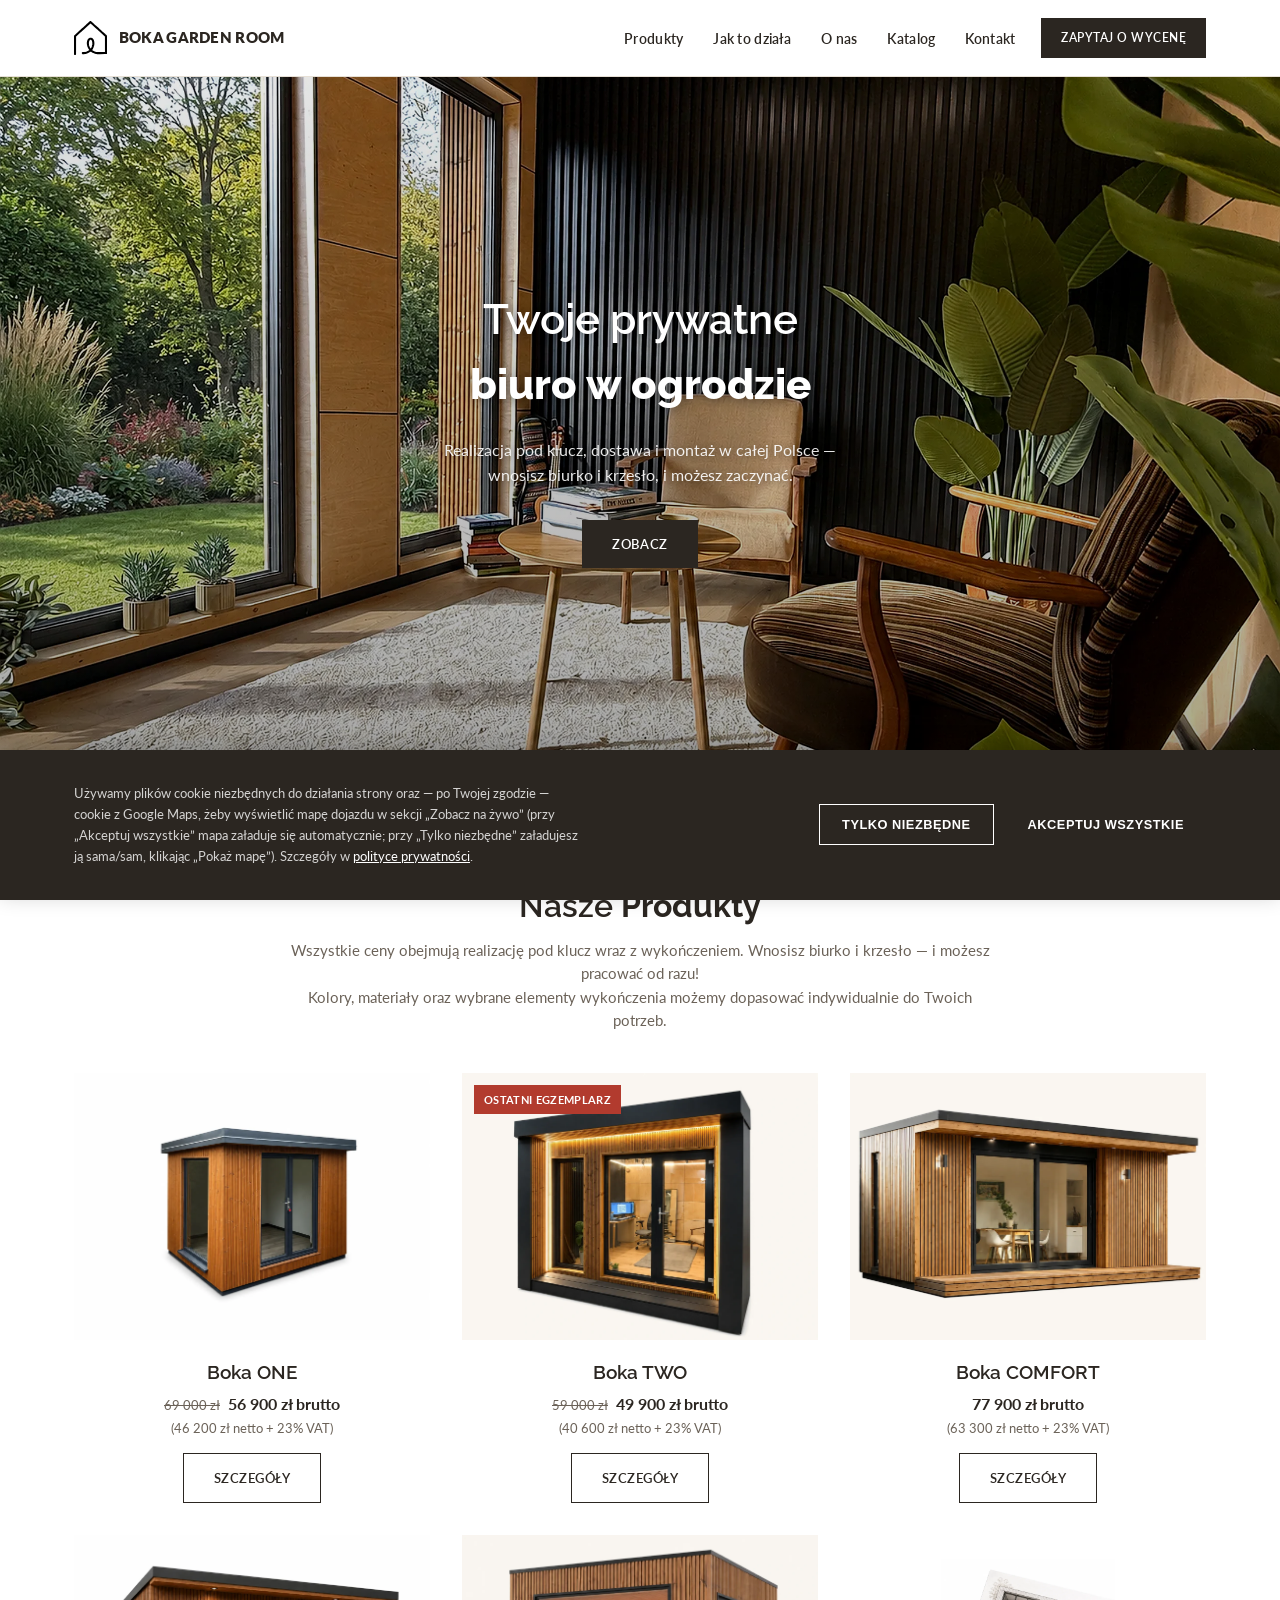
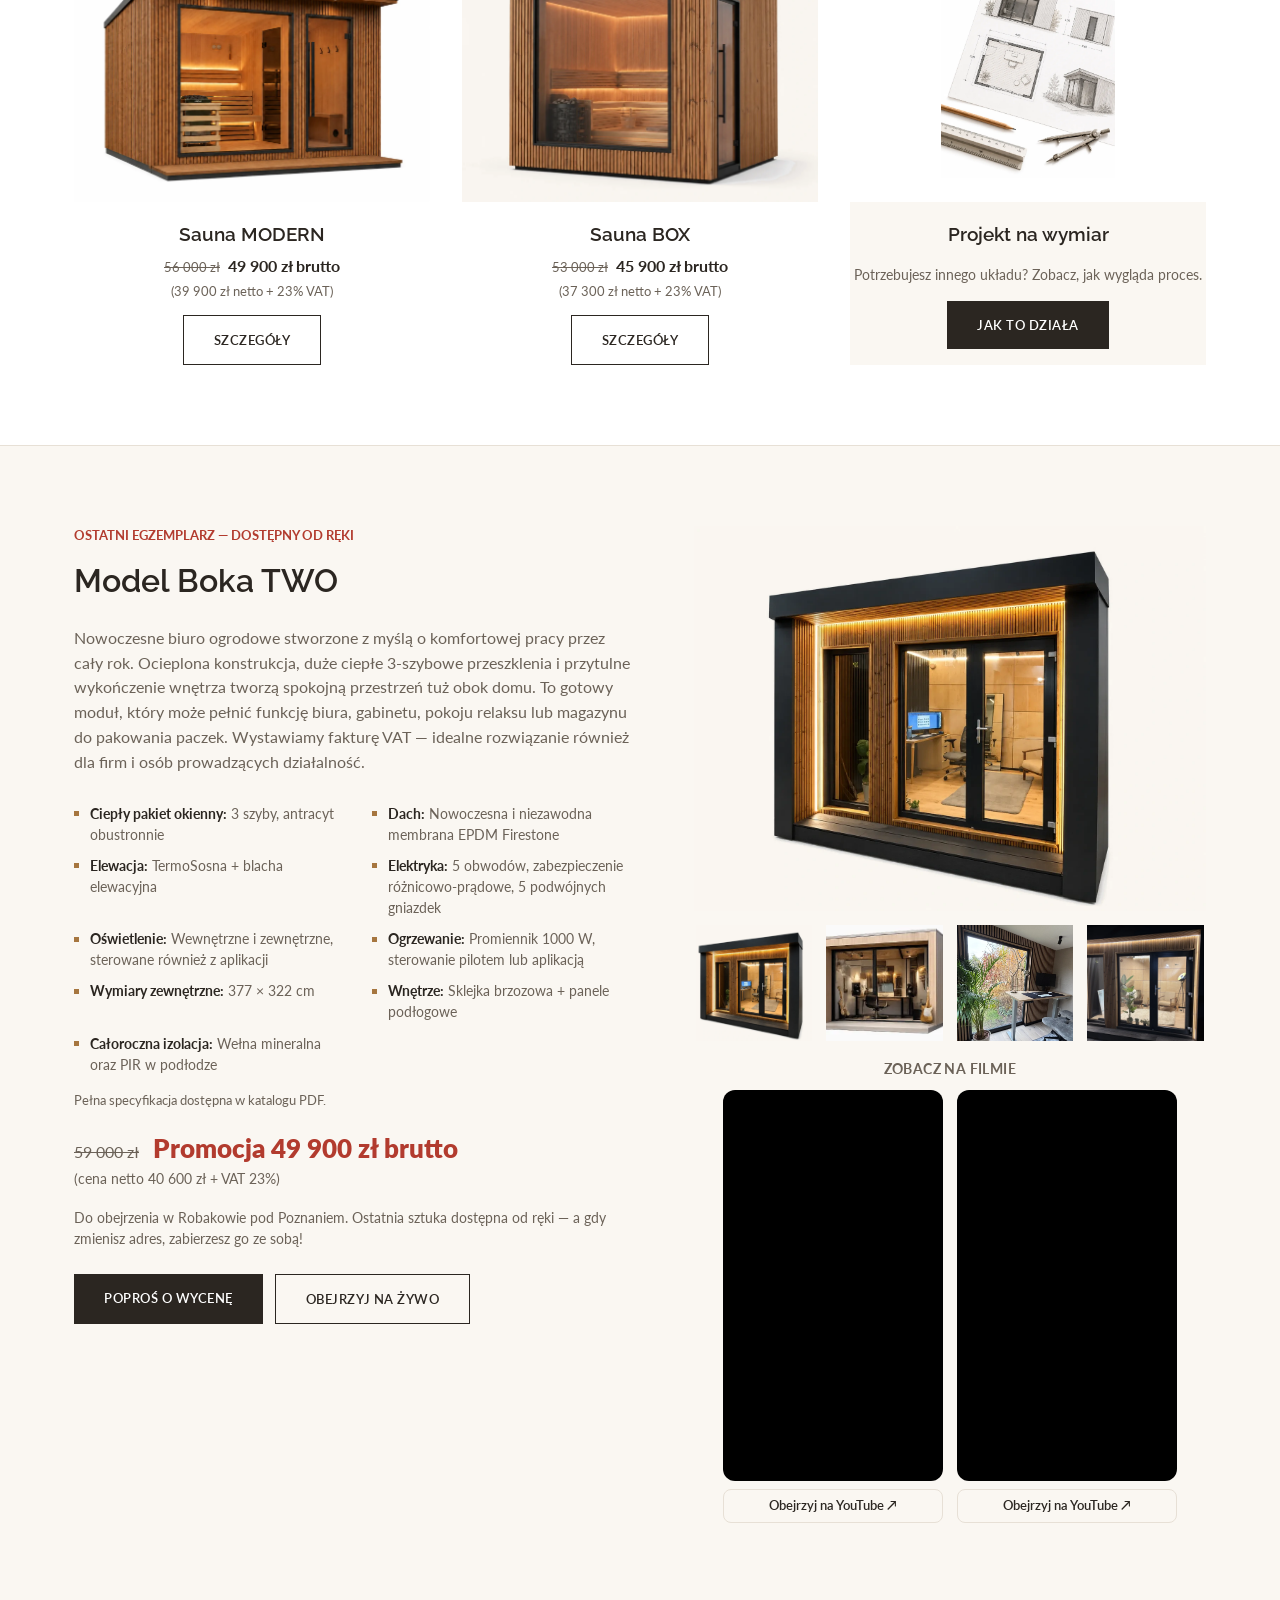
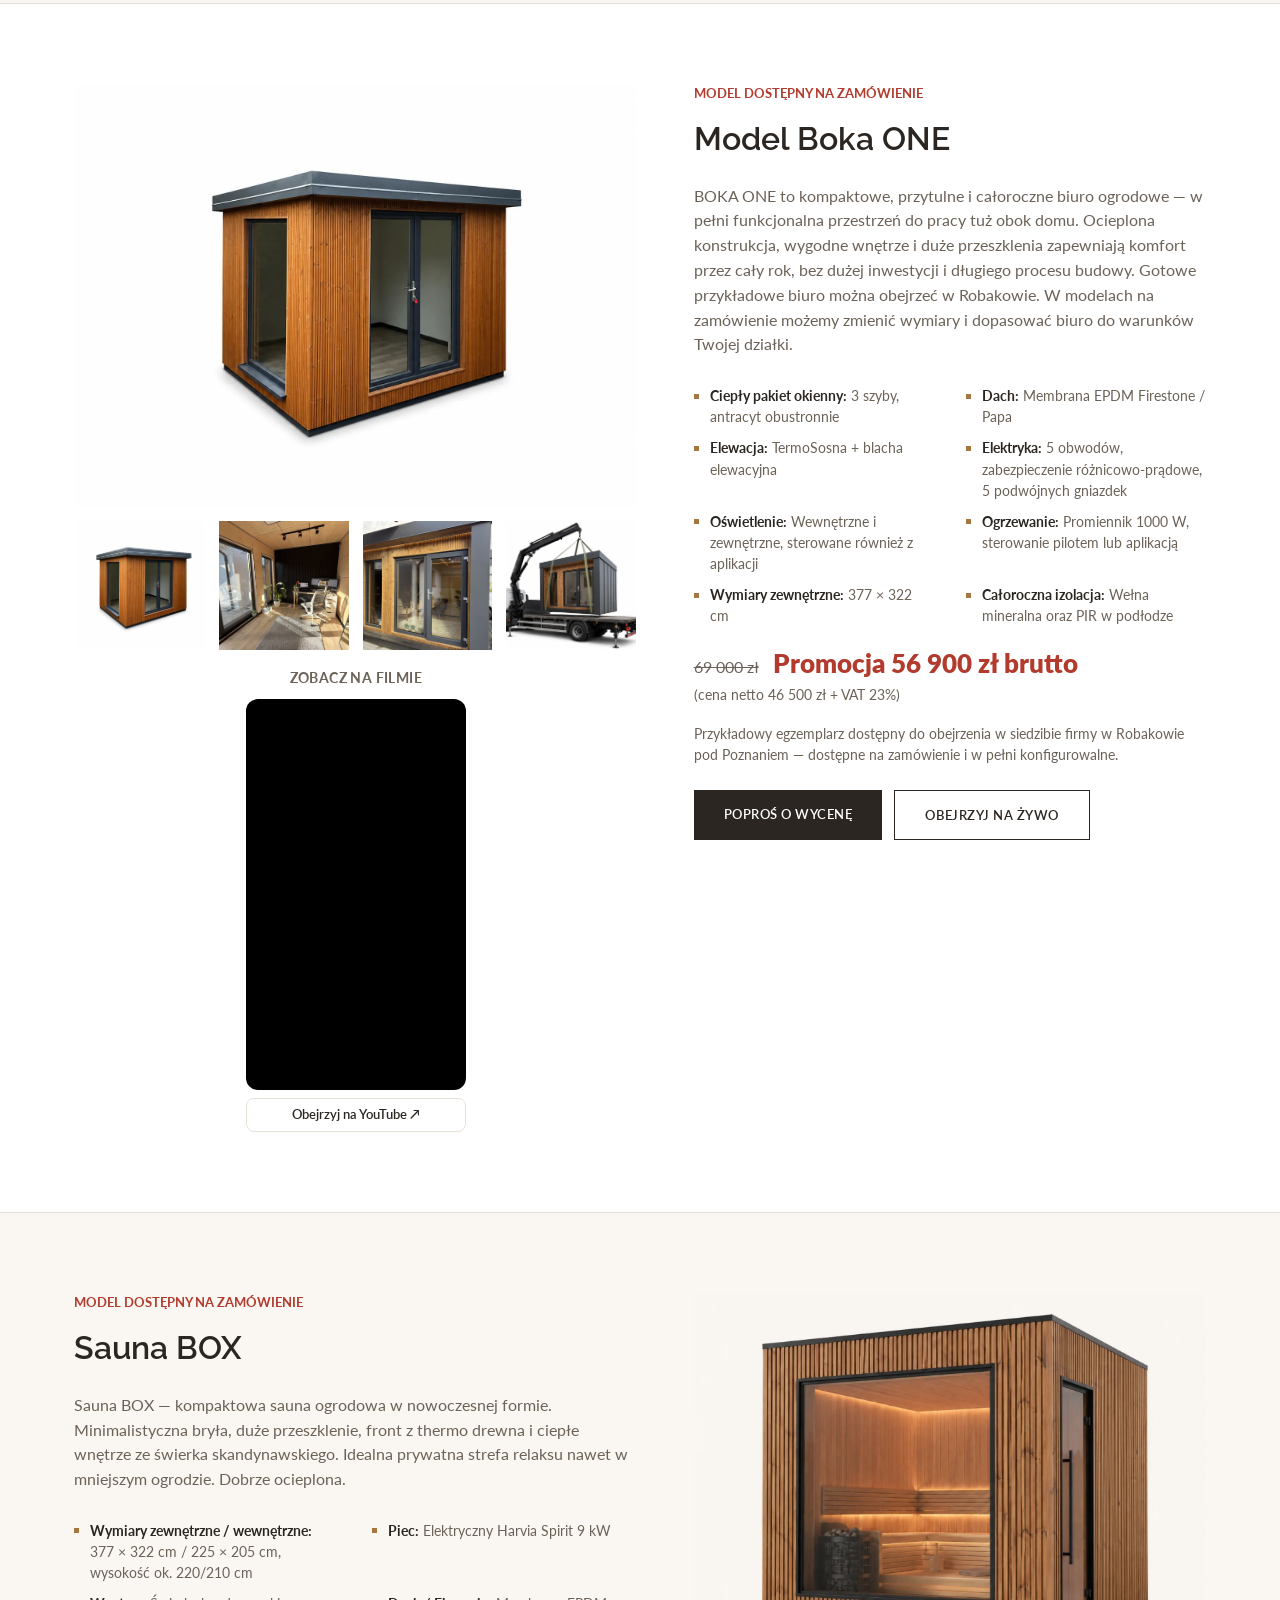
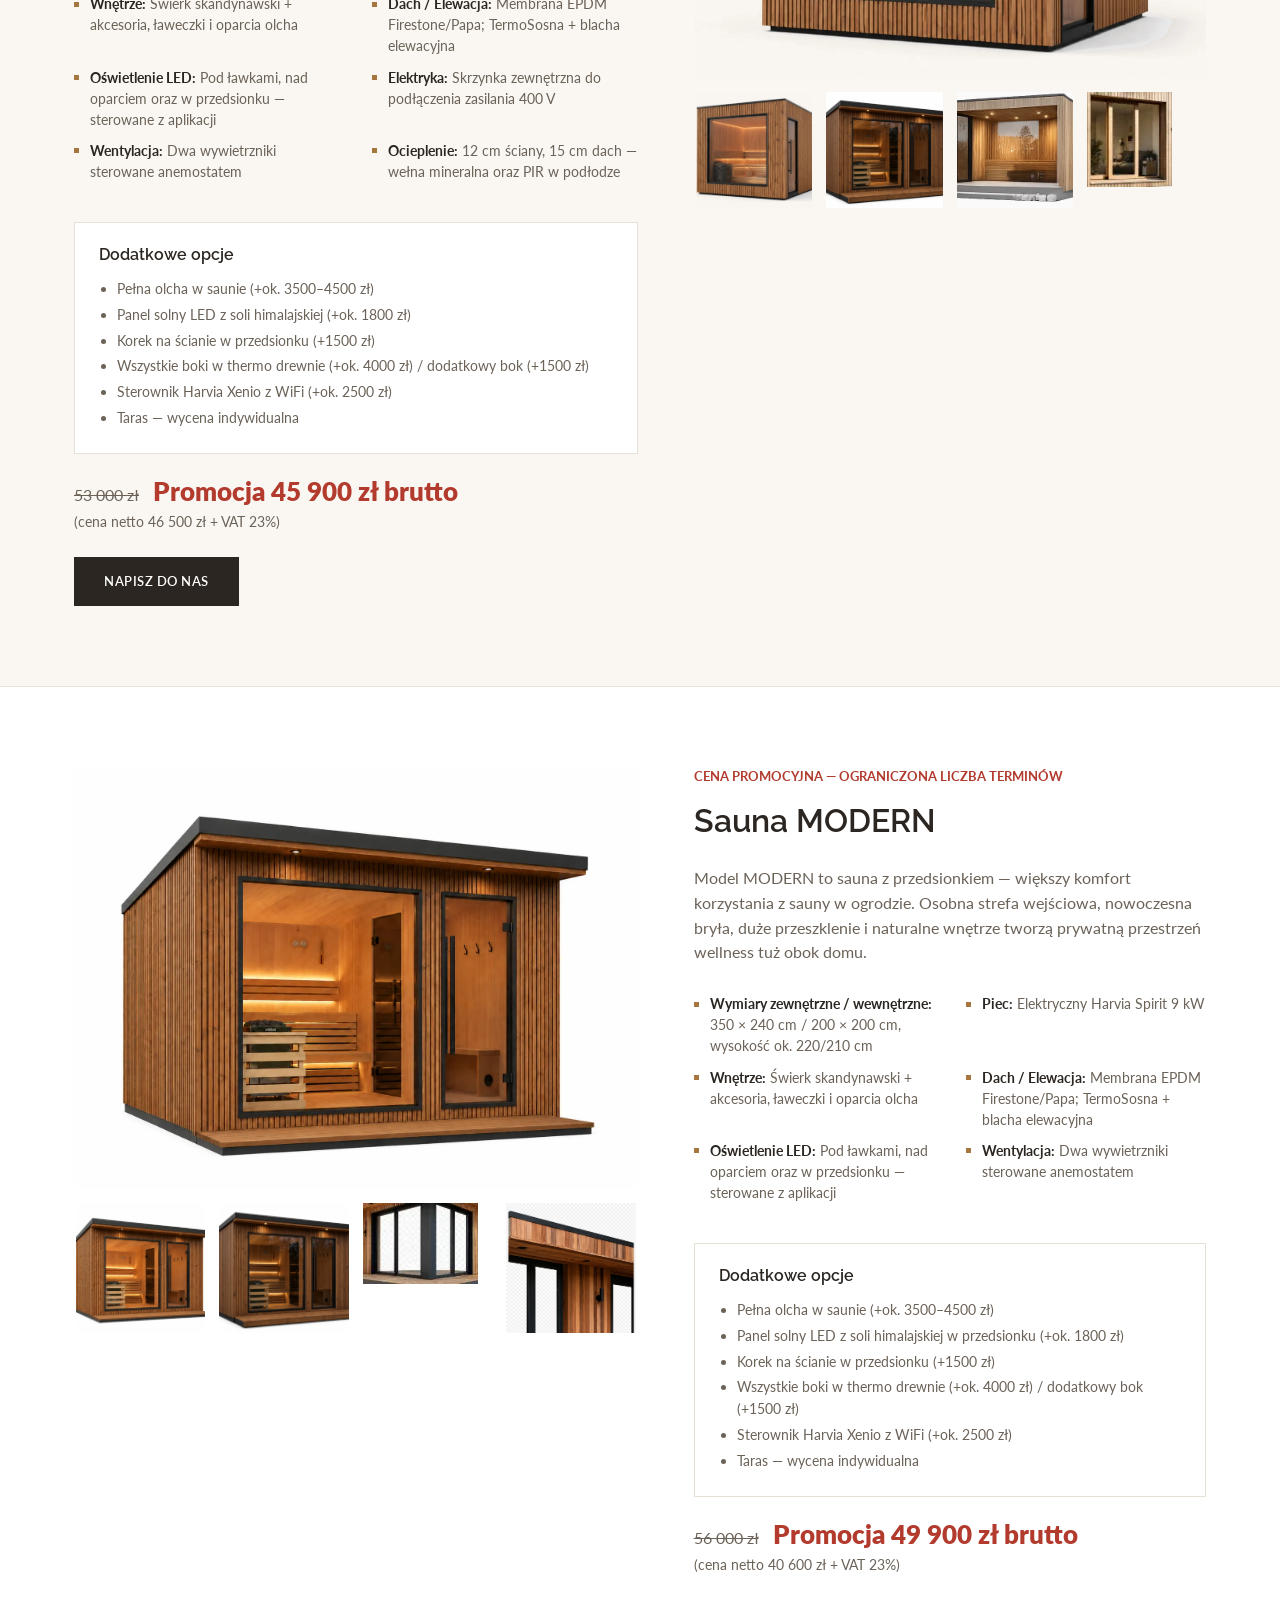
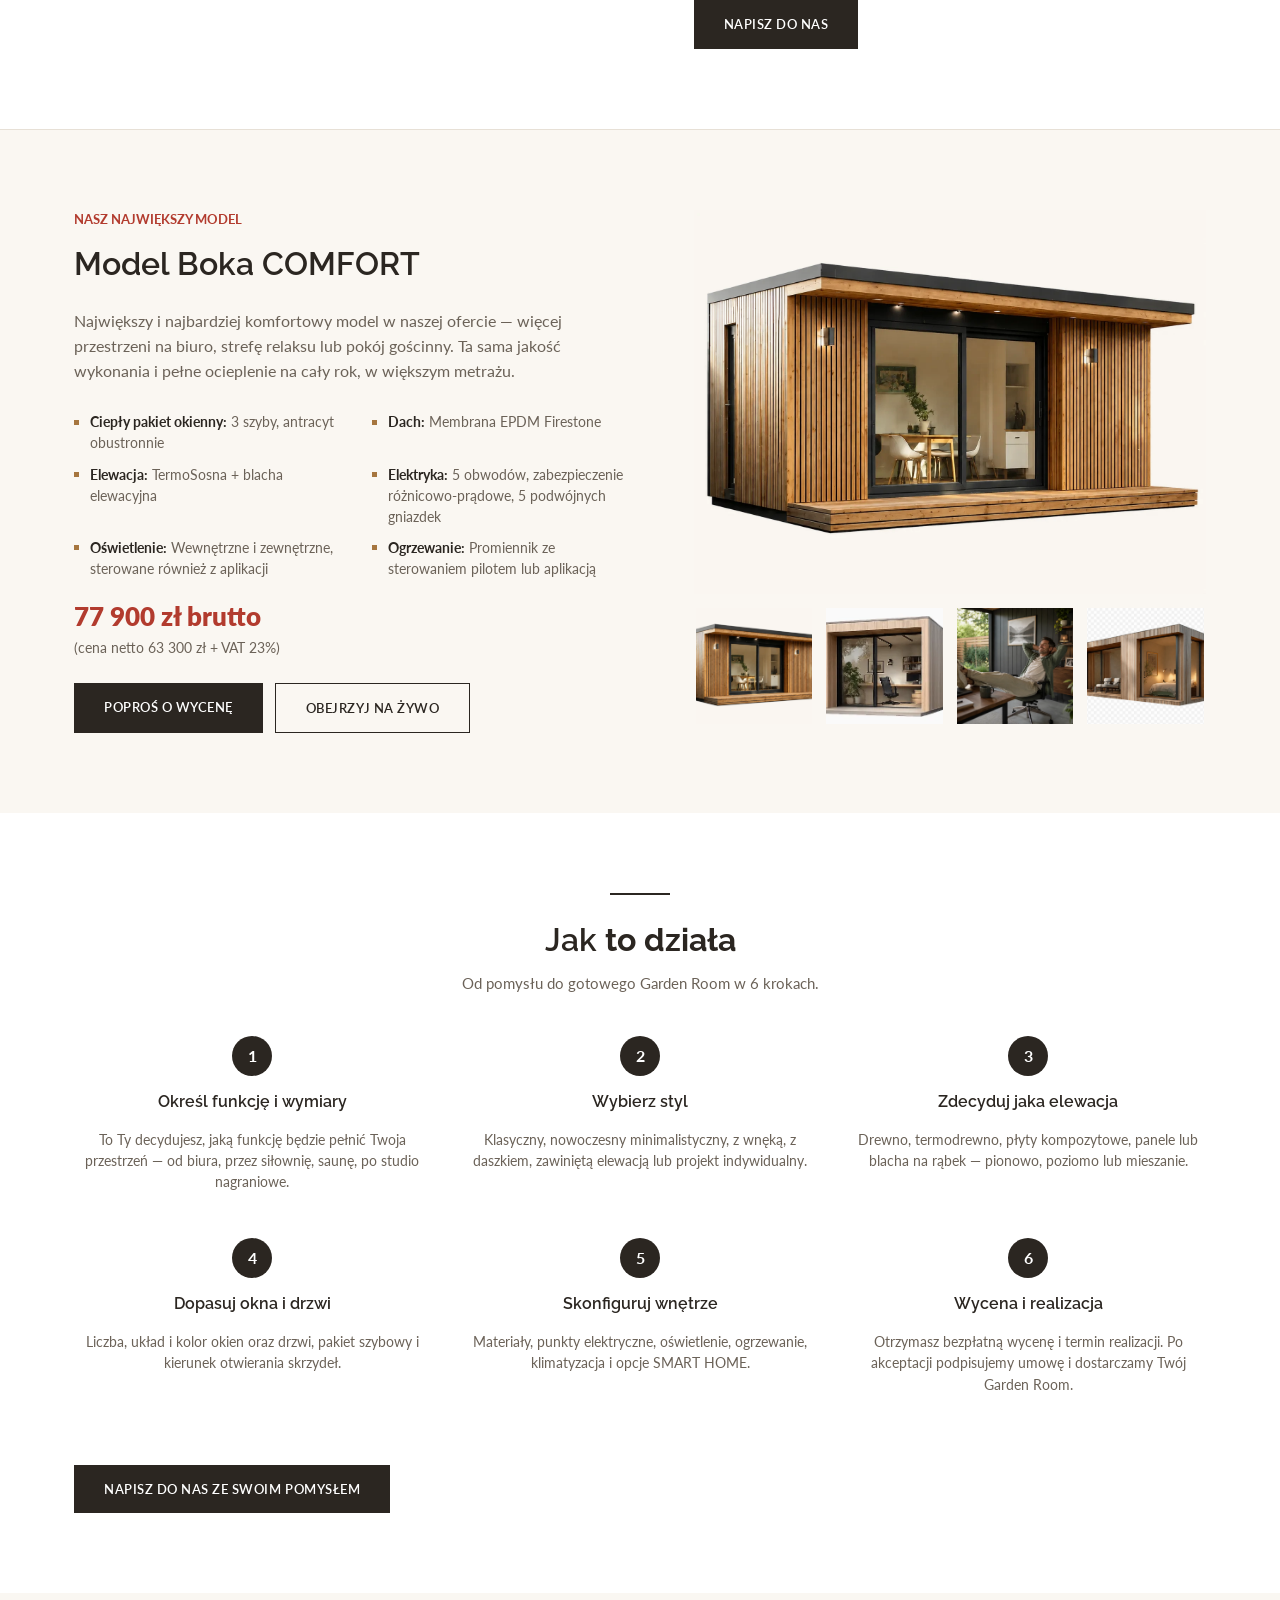
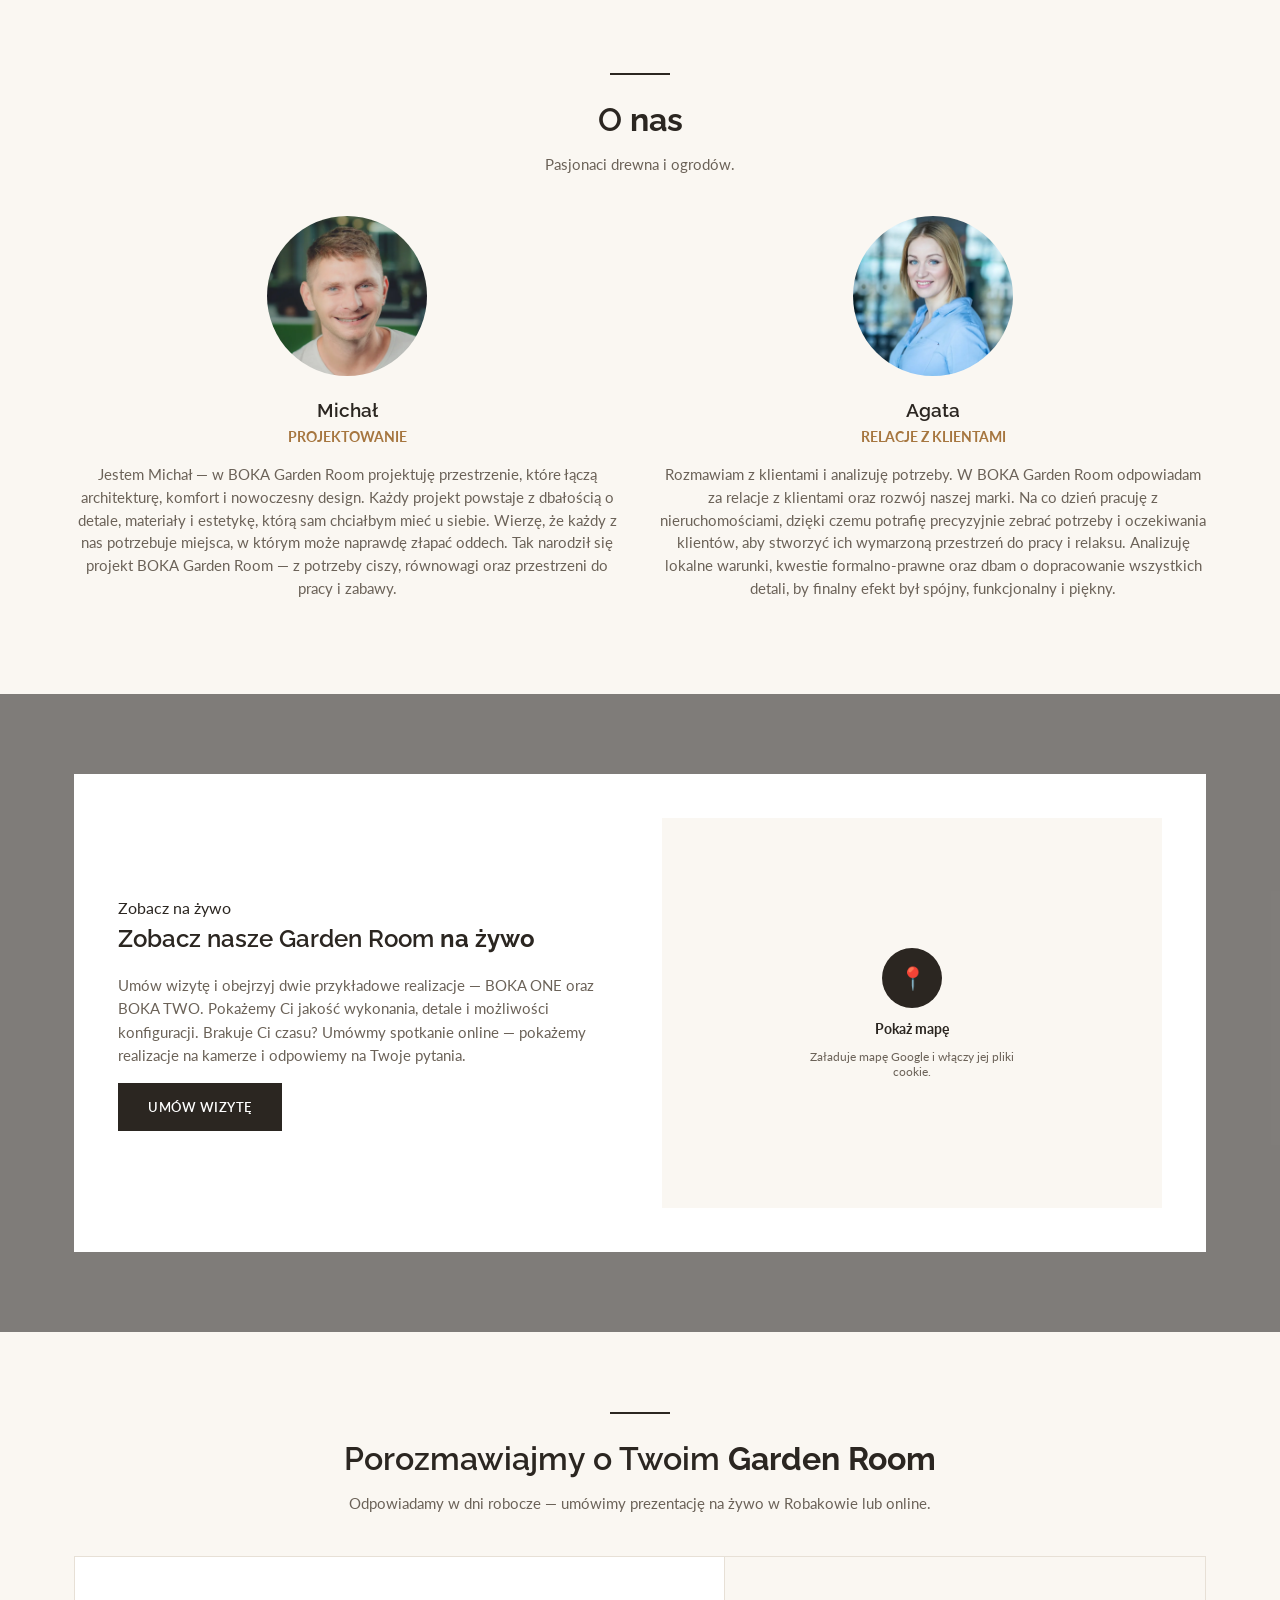
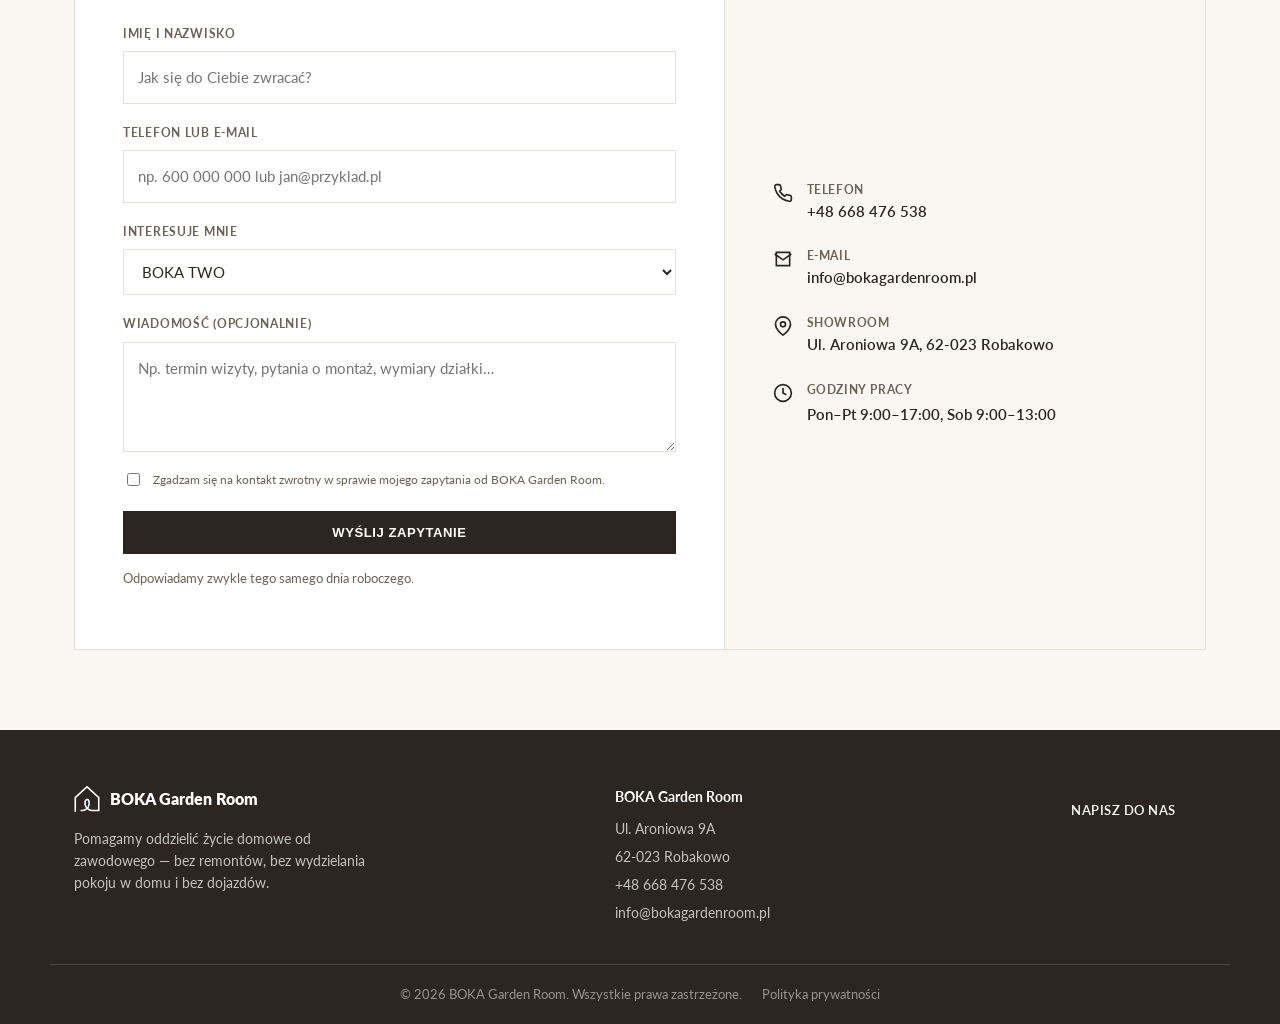
==== commit db7bfb1f: "Usunięcie customowych nakładek na filmikach na rzecz natywnych kontrolek YouTube Własny przycisk ful" ====
--- a/index.html
+++ b/index.html
@@ -8,7 +8,7 @@
 <link rel="preconnect" href="https://fonts.googleapis.com">
 <link rel="preconnect" href="https://fonts.gstatic.com" crossorigin>
 <link href="https://fonts.googleapis.com/css2?family=Lato:ital,wght@0,300;0,400;0,700;1,400&family=Raleway:wght@400;600;700;800&display=swap" rel="stylesheet">
-<link rel="stylesheet" href="assets/css/style.css?v=20260830c">
+<link rel="stylesheet" href="assets/css/style.css?v=20260830e">
 </head>
 <body>
 
@@ -119,16 +119,12 @@
           <div class="video-item">
             <div class="video-frame">
               <iframe src="https://www.youtube.com/embed/Tt9qtHee7Uc" title="Boka TWO — film 1" loading="lazy" allow="accelerometer; autoplay; clipboard-write; encrypted-media; gyroscope; picture-in-picture" allowfullscreen></iframe>
-              <a class="video-yt-badge" href="https://www.youtube.com/shorts/Tt9qtHee7Uc" target="_blank" rel="noopener" aria-label="Obejrzyj w serwisie YouTube"><svg viewBox="0 0 24 17" aria-hidden="true"><rect width="24" height="17" rx="4" fill="#FF0000"></rect><polygon points="10,4.5 17,8.5 10,12.5" fill="#fff"></polygon></svg></a>
-              <button type="button" class="video-fullscreen-btn" aria-label="Pełny ekran"><svg viewBox="0 0 24 24" aria-hidden="true"><path d="M7 14H5v5h5v-2H7v-3zm-2-4h2V7h3V5H5v5zm12 7h-3v2h5v-5h-2v3zM14 5v2h3v3h2V5h-5z"/></svg></button>
             </div>
             <a class="video-yt-link" href="https://www.youtube.com/shorts/Tt9qtHee7Uc" target="_blank" rel="noopener">Obejrzyj na YouTube ↗</a>
           </div>
           <div class="video-item">
             <div class="video-frame">
               <iframe src="https://www.youtube.com/embed/N3sH9spSMrY" title="Boka TWO — film 2" loading="lazy" allow="accelerometer; autoplay; clipboard-write; encrypted-media; gyroscope; picture-in-picture" allowfullscreen></iframe>
-              <a class="video-yt-badge" href="https://www.youtube.com/shorts/N3sH9spSMrY" target="_blank" rel="noopener" aria-label="Obejrzyj w serwisie YouTube"><svg viewBox="0 0 24 17" aria-hidden="true"><rect width="24" height="17" rx="4" fill="#FF0000"></rect><polygon points="10,4.5 17,8.5 10,12.5" fill="#fff"></polygon></svg></a>
-              <button type="button" class="video-fullscreen-btn" aria-label="Pełny ekran"><svg viewBox="0 0 24 24" aria-hidden="true"><path d="M7 14H5v5h5v-2H7v-3zm-2-4h2V7h3V5H5v5zm12 7h-3v2h5v-5h-2v3zM14 5v2h3v3h2V5h-5z"/></svg></button>
             </div>
             <a class="video-yt-link" href="https://www.youtube.com/shorts/N3sH9spSMrY" target="_blank" rel="noopener">Obejrzyj na YouTube ↗</a>
           </div>
@@ -184,8 +180,6 @@
           <div class="video-item">
             <div class="video-frame">
               <iframe src="https://www.youtube.com/embed/Efw1qWCX8VM" title="Boka ONE — film" loading="lazy" allow="accelerometer; autoplay; clipboard-write; encrypted-media; gyroscope; picture-in-picture" allowfullscreen></iframe>
-              <a class="video-yt-badge" href="https://www.youtube.com/shorts/Efw1qWCX8VM" target="_blank" rel="noopener" aria-label="Obejrzyj w serwisie YouTube"><svg viewBox="0 0 24 17" aria-hidden="true"><rect width="24" height="17" rx="4" fill="#FF0000"></rect><polygon points="10,4.5 17,8.5 10,12.5" fill="#fff"></polygon></svg></a>
-              <button type="button" class="video-fullscreen-btn" aria-label="Pełny ekran"><svg viewBox="0 0 24 24" aria-hidden="true"><path d="M7 14H5v5h5v-2H7v-3zm-2-4h2V7h3V5H5v5zm12 7h-3v2h5v-5h-2v3zM14 5v2h3v3h2V5h-5z"/></svg></button>
             </div>
             <a class="video-yt-link" href="https://www.youtube.com/shorts/Efw1qWCX8VM" target="_blank" rel="noopener">Obejrzyj na YouTube ↗</a>
           </div>
@@ -538,6 +532,6 @@
   </div>
 </div>
 
-<script src="assets/js/main.js?v=20260830d"></script>
+<script src="assets/js/main.js?v=20260830e"></script>
 </body>
 </html>
--- a/assets/css/style.css
+++ b/assets/css/style.css
@@ -159,12 +159,6 @@
 .product-videos .video-item { display: flex; flex-direction: column; gap: 8px; }
 .product-videos .video-frame { position: relative; aspect-ratio: 9/16; border-radius: 12px; overflow: hidden; background: #000; }
 .product-videos .video-frame iframe { position: absolute; inset: 0; width: 100%; height: 100%; border: 0; }
-.product-videos .video-fullscreen-btn { position: absolute; top: 8px; right: 8px; z-index: 2; width: 30px; height: 30px; display: flex; align-items: center; justify-content: center; background: rgba(0,0,0,.55); border: 0; border-radius: 6px; color: #fff; cursor: pointer; padding: 0; transition: background .15s; }
-.product-videos .video-fullscreen-btn:hover { background: rgba(0,0,0,.8); }
-.product-videos .video-fullscreen-btn svg { width: 16px; height: 16px; fill: currentColor; }
-.product-videos .video-yt-badge { position: absolute; top: 8px; left: 8px; z-index: 2; display: flex; align-items: center; justify-content: center; width: 30px; height: 30px; background: rgba(0,0,0,.55); border-radius: 6px; transition: background .15s; }
-.product-videos .video-yt-badge:hover { background: rgba(0,0,0,.8); }
-.product-videos .video-yt-badge svg { width: 18px; height: 18px; }
 .product-videos .video-yt-link { display: flex; align-items: center; justify-content: center; gap: 6px; font-size: .8rem; font-weight: 600; color: var(--color-text); text-decoration: none; padding: 6px 0; border: 1px solid var(--color-border); border-radius: 8px; transition: border-color .15s, color .15s; }
 .product-videos .video-yt-link:hover { border-color: var(--color-accent); color: var(--color-accent); }
 
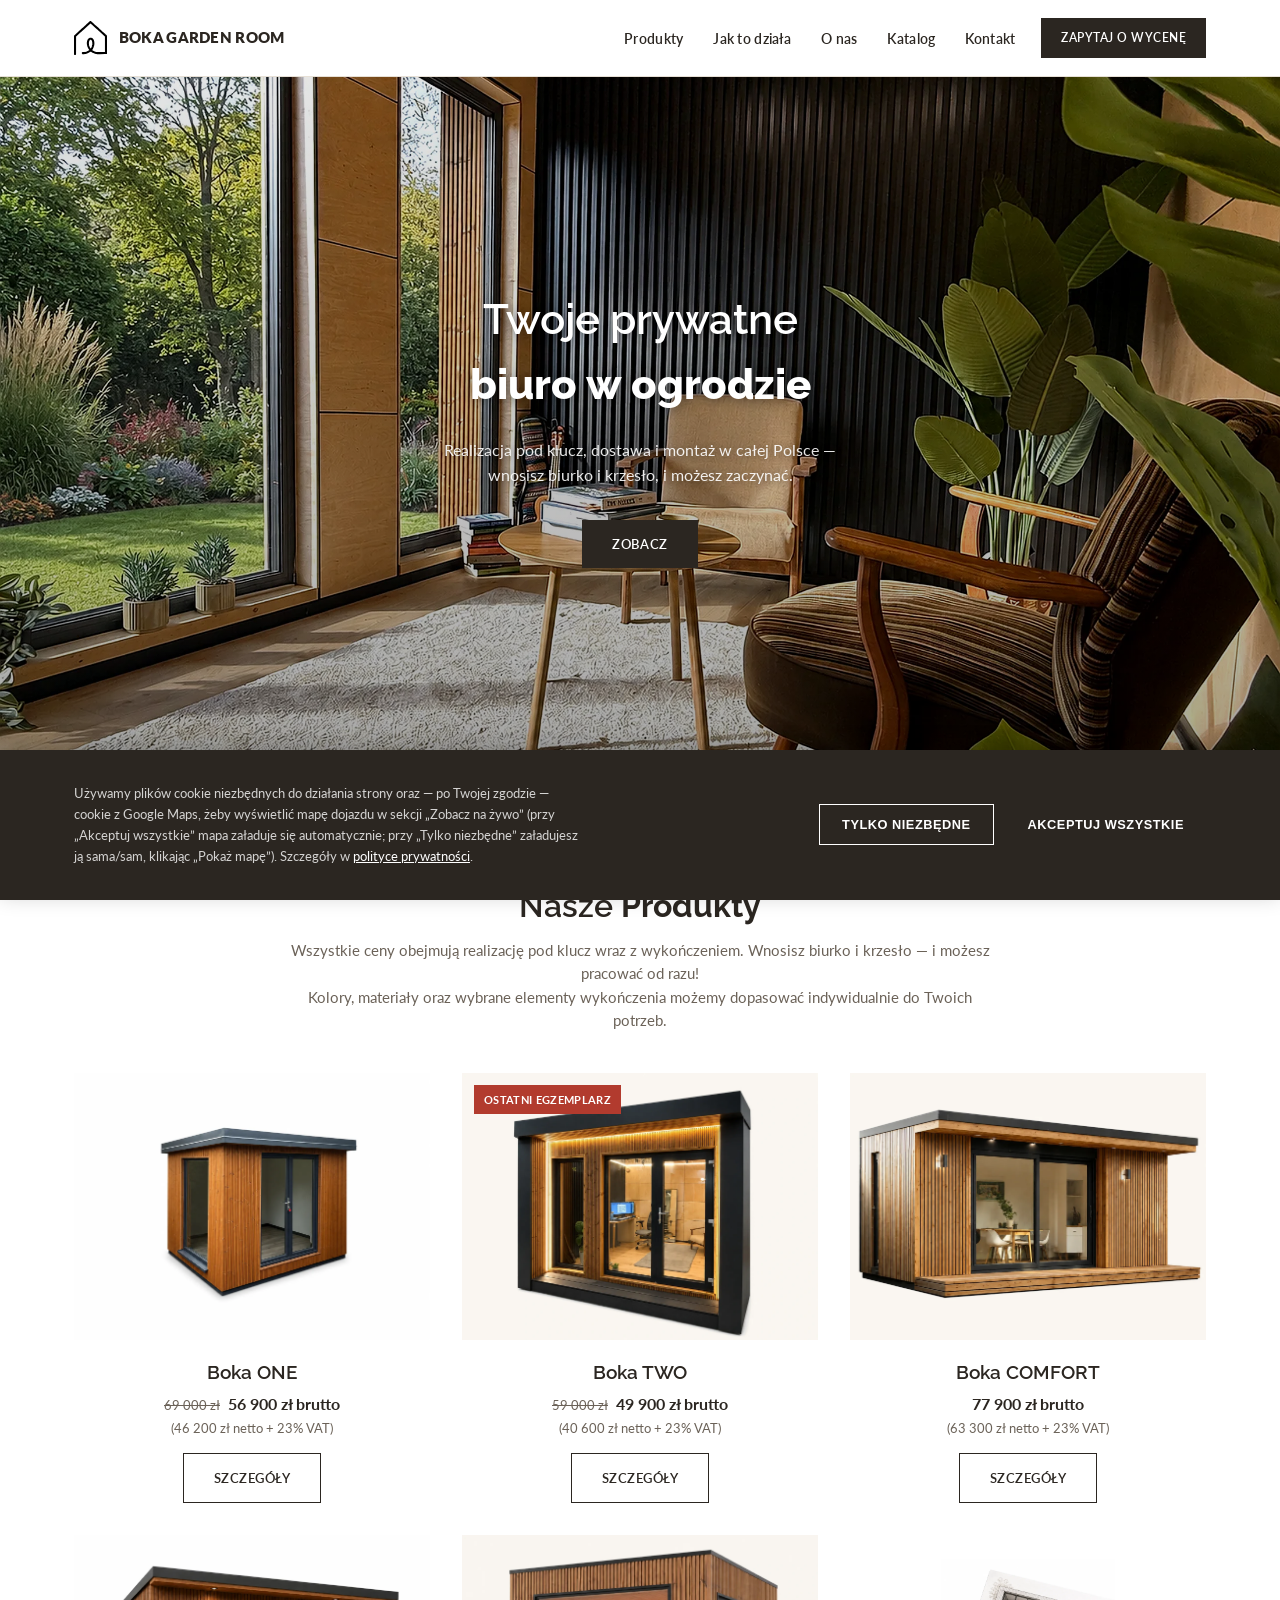
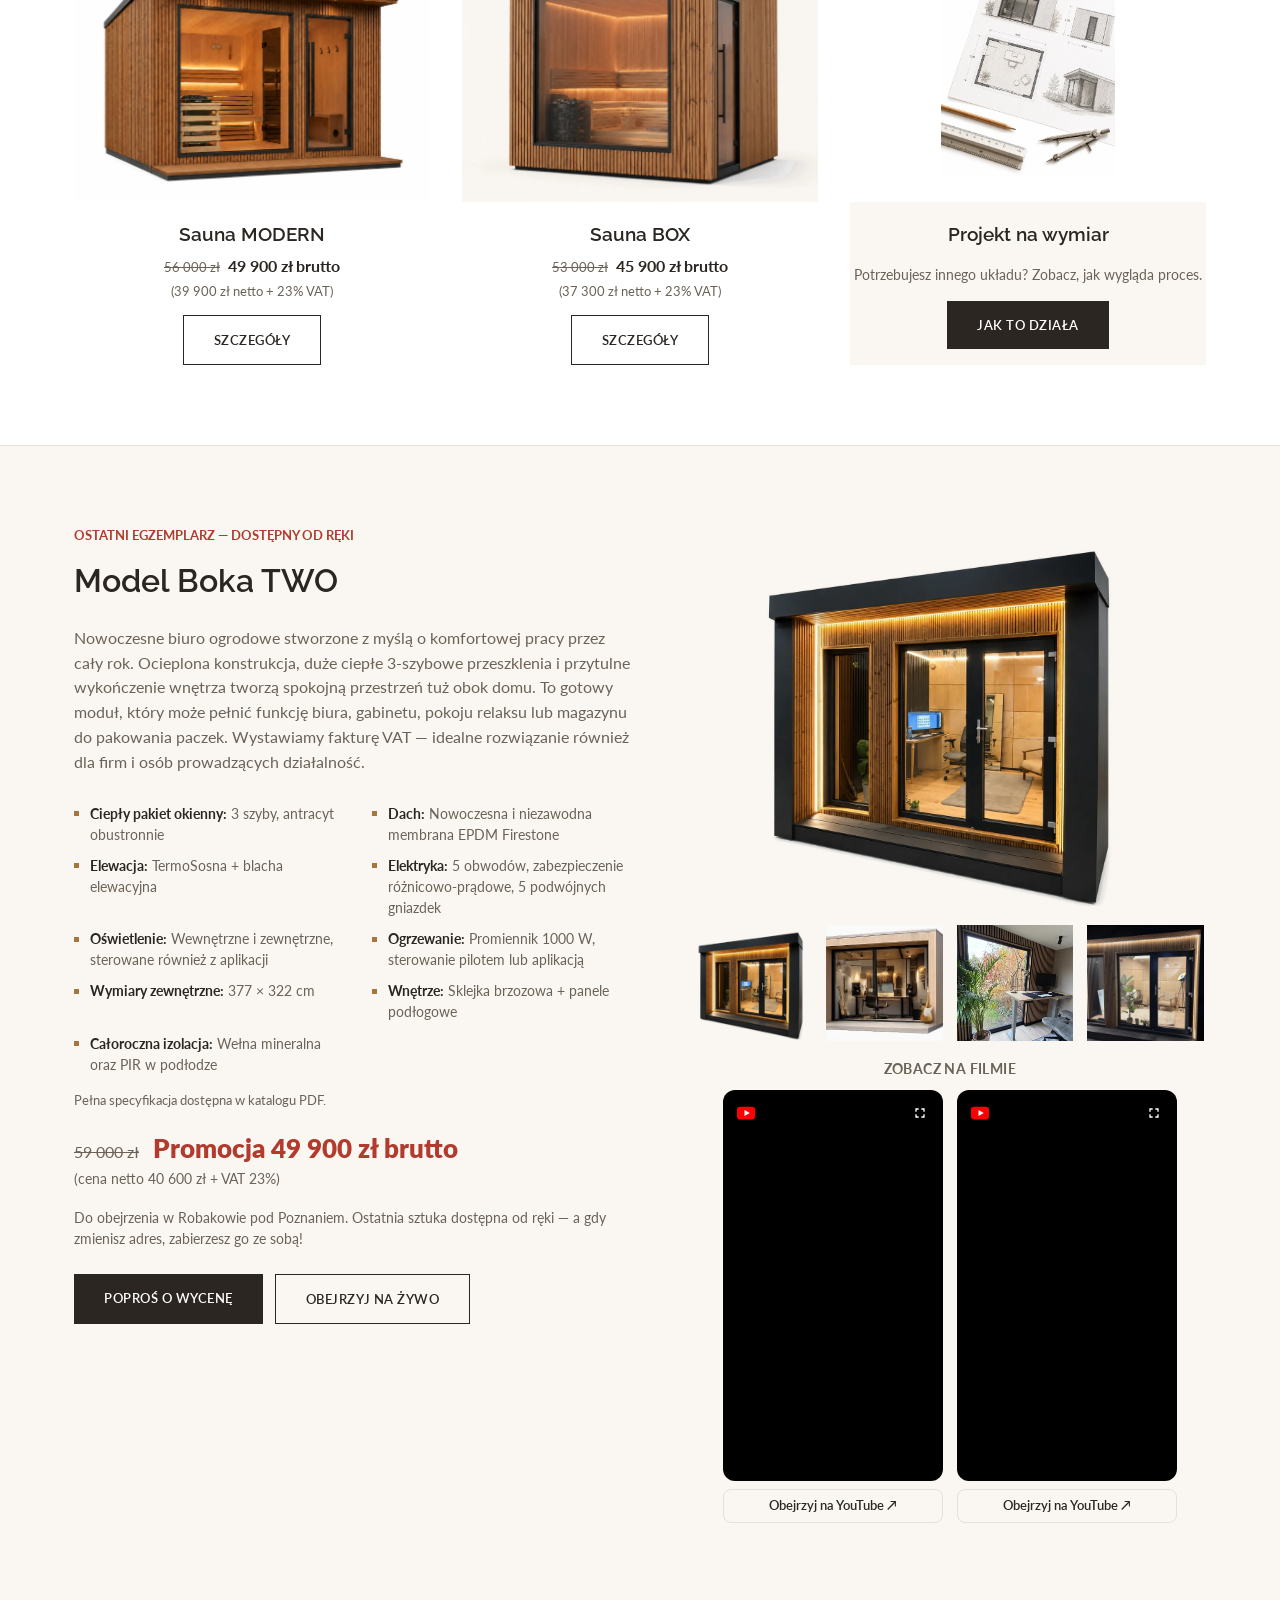
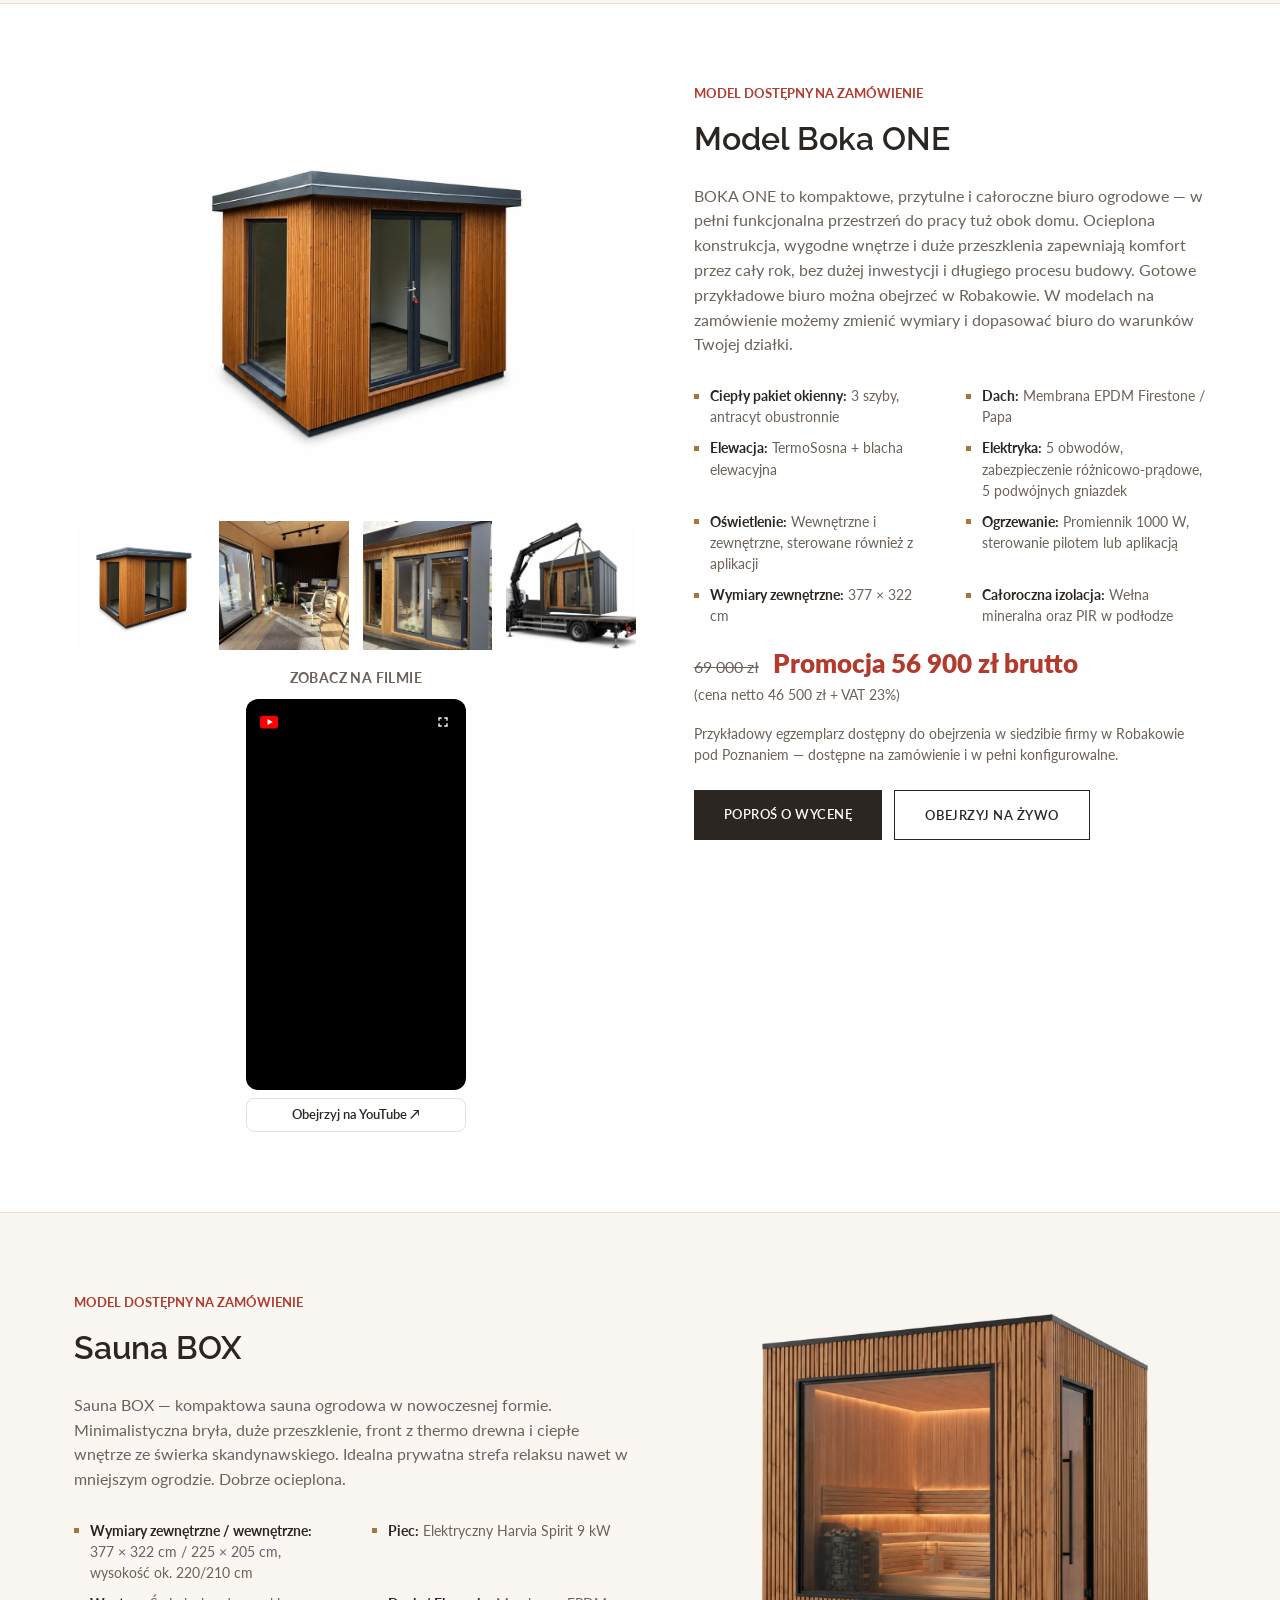
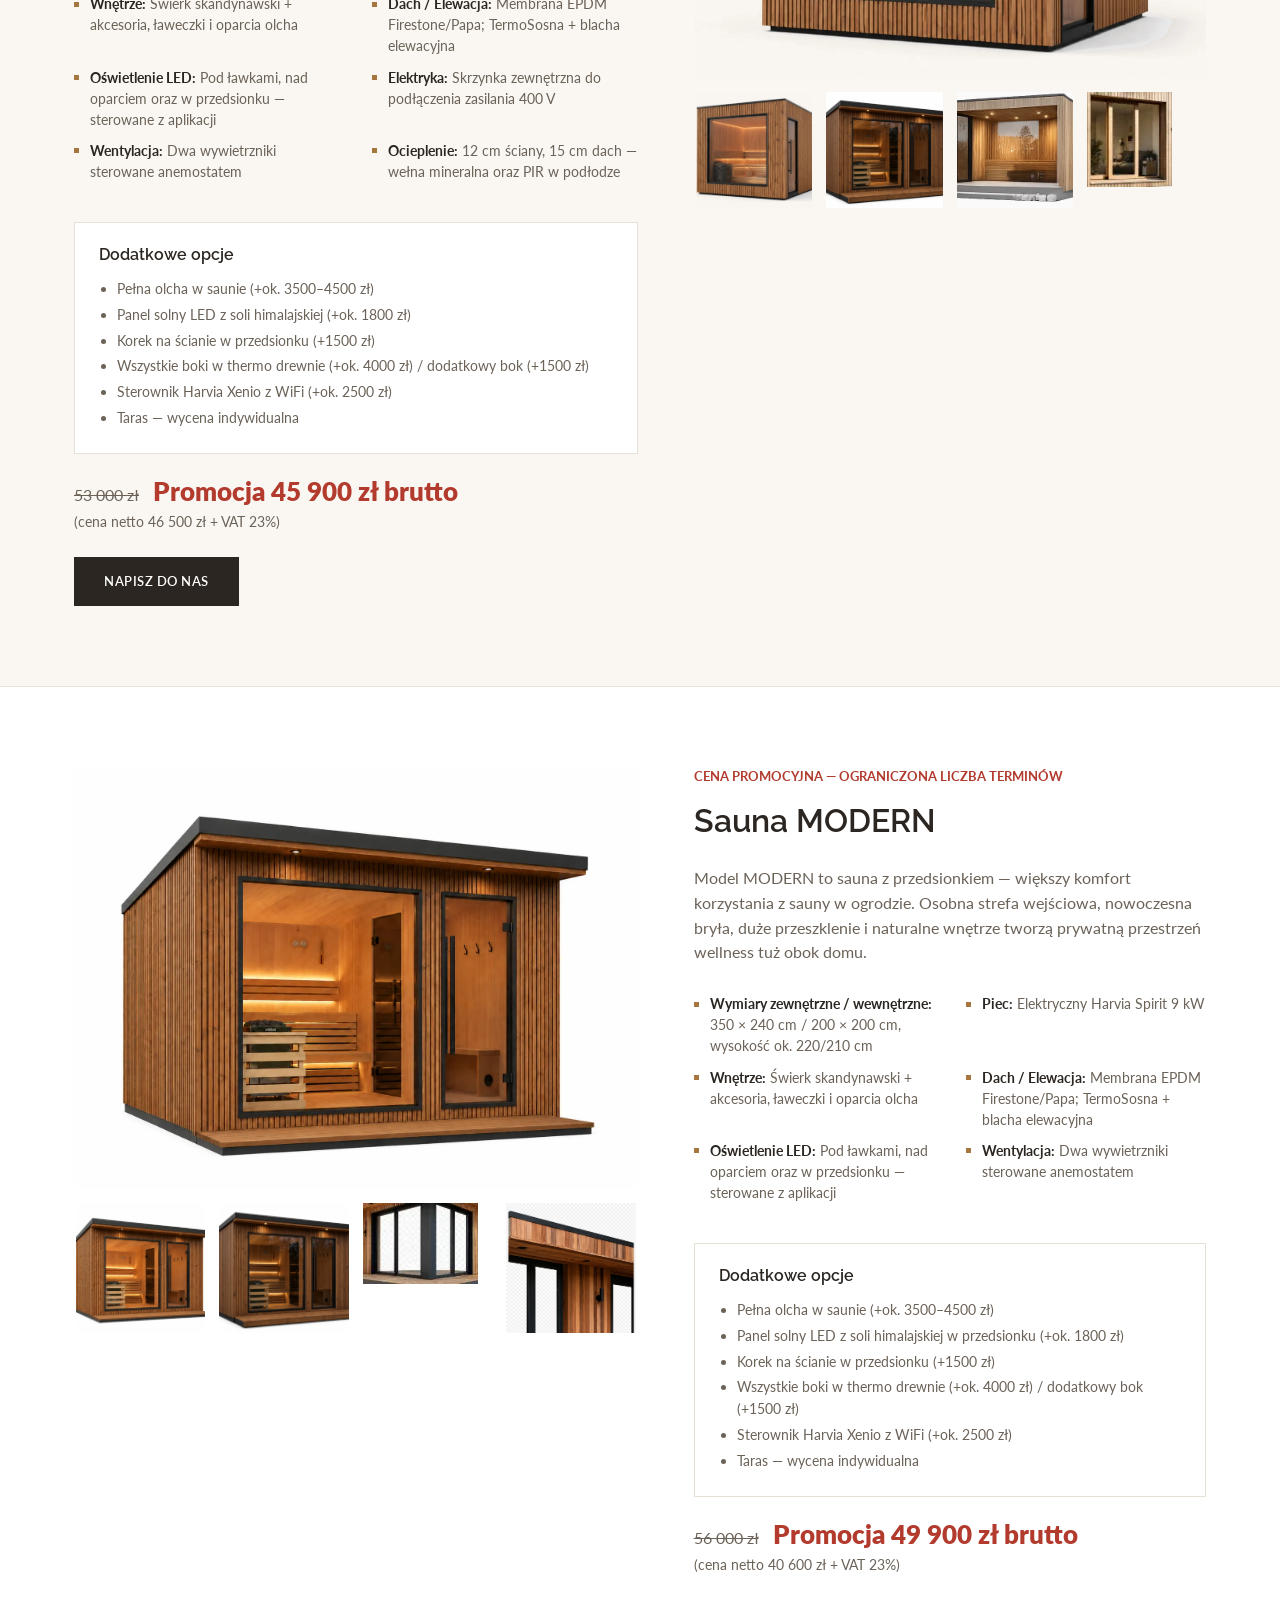
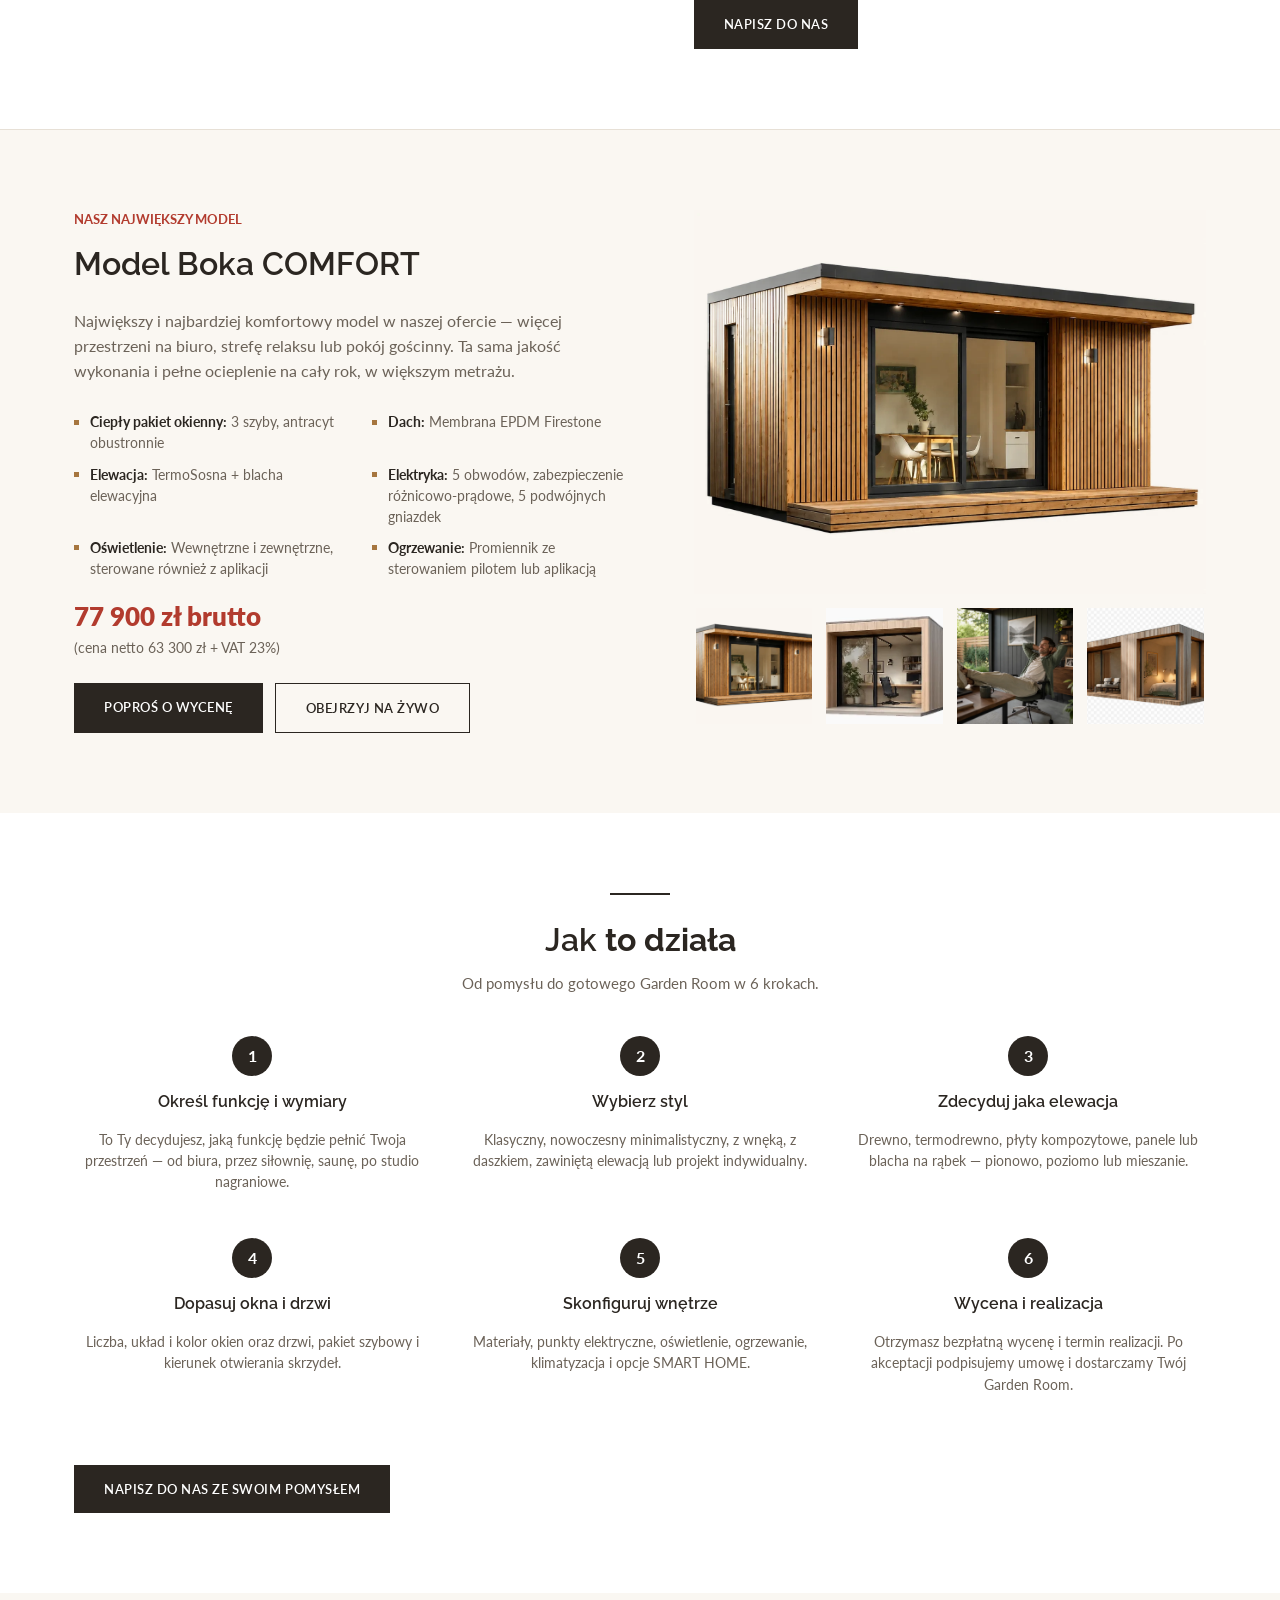
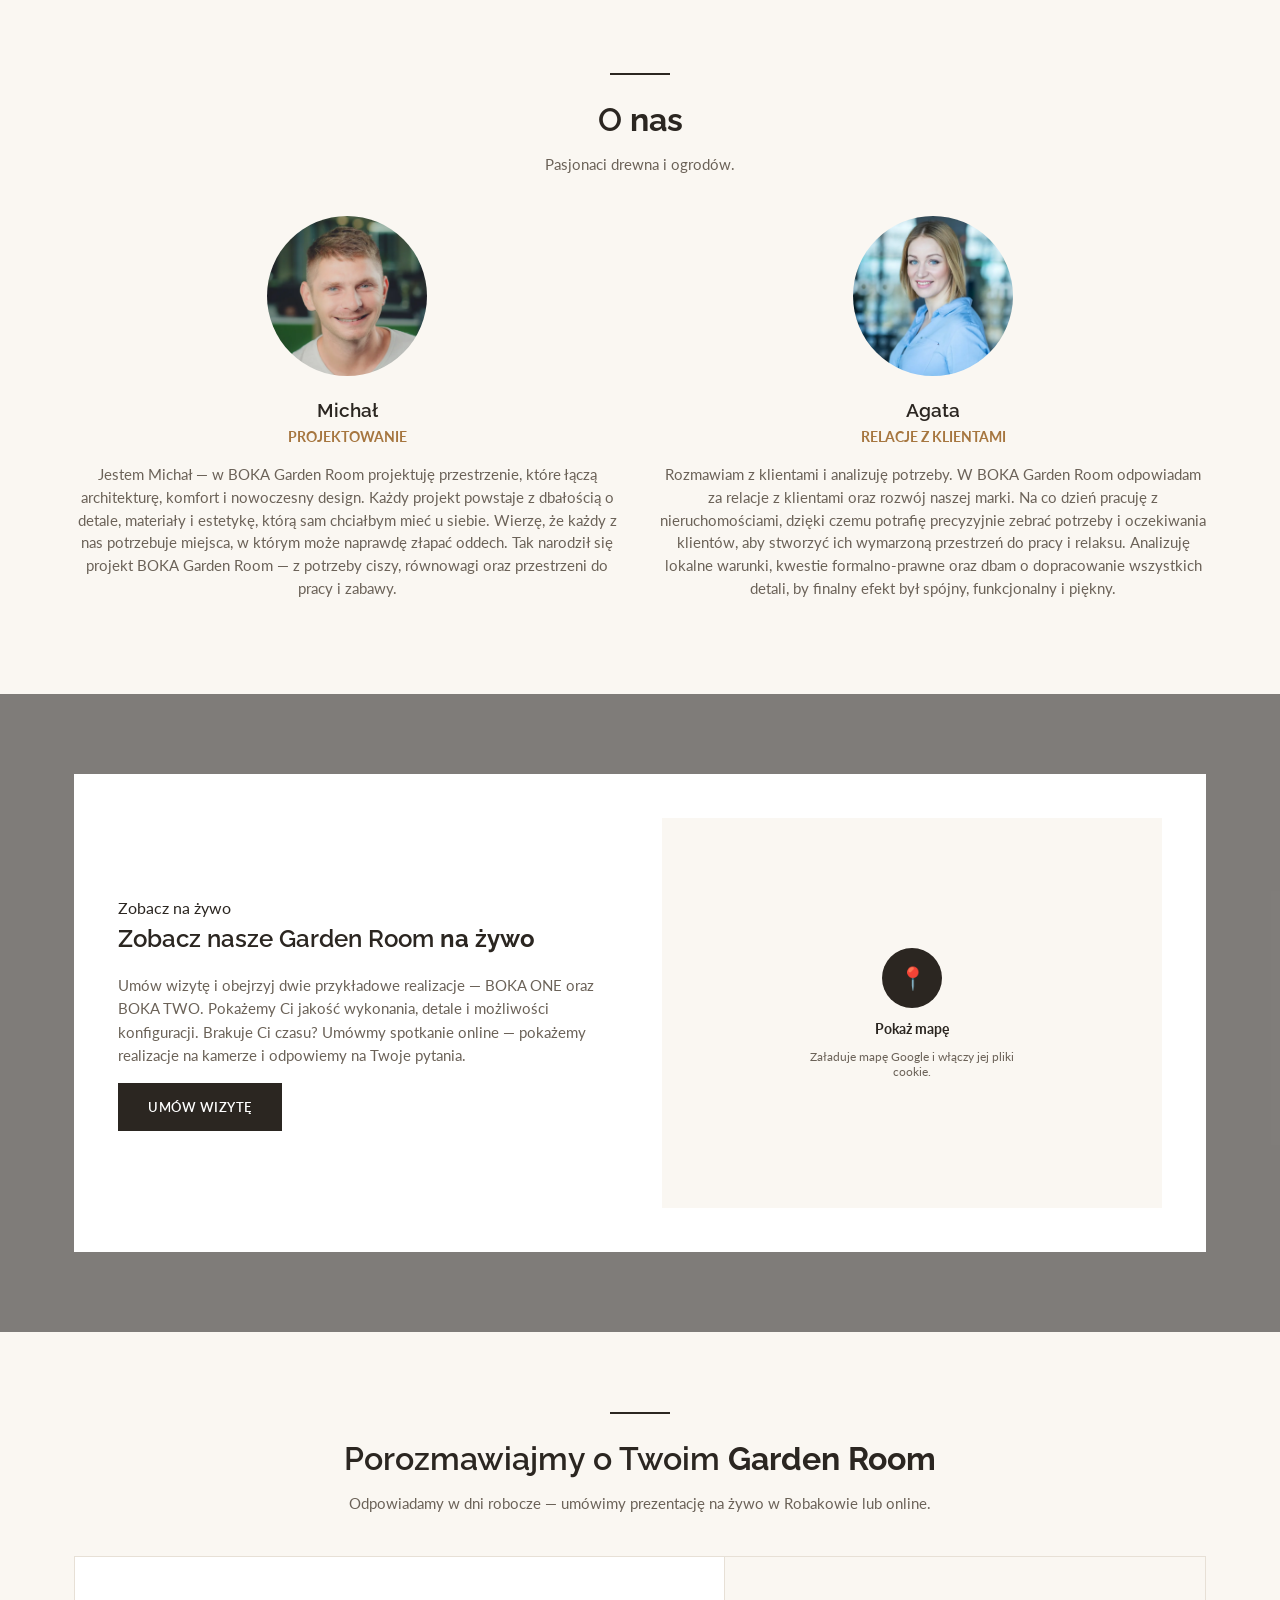
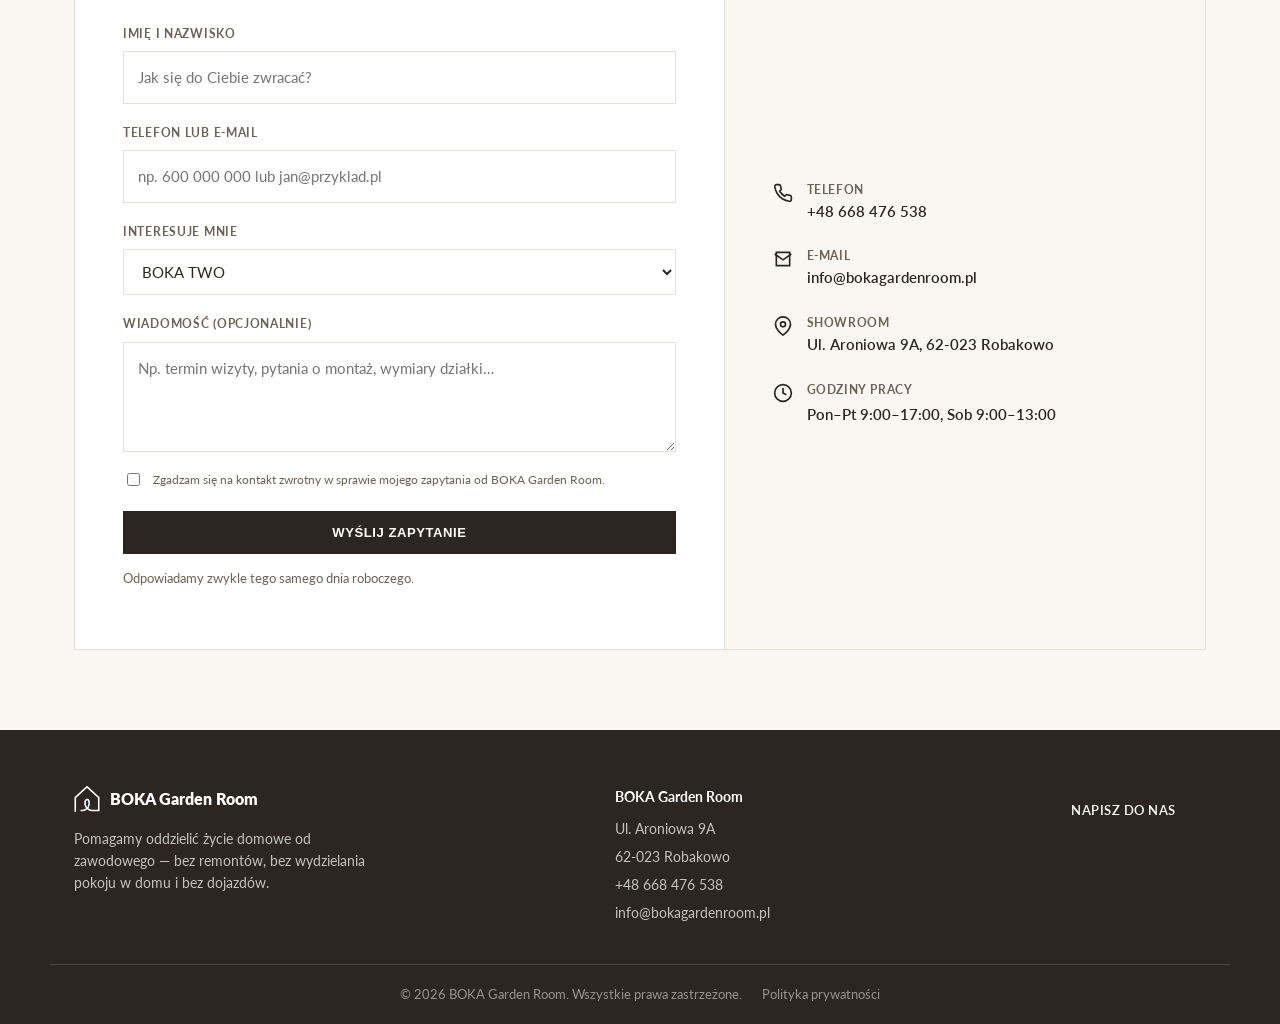
==== commit bd1ede3c: "Przywrócenie stałego przycisku fullscreen i znaczka YouTube na filmikach Natywne kontrolki YouTube p" ====
--- a/index.html
+++ b/index.html
@@ -8,7 +8,7 @@
 <link rel="preconnect" href="https://fonts.googleapis.com">
 <link rel="preconnect" href="https://fonts.gstatic.com" crossorigin>
 <link href="https://fonts.googleapis.com/css2?family=Lato:ital,wght@0,300;0,400;0,700;1,400&family=Raleway:wght@400;600;700;800&display=swap" rel="stylesheet">
-<link rel="stylesheet" href="assets/css/style.css?v=20260830e">
+<link rel="stylesheet" href="assets/css/style.css?v=20260830f">
 </head>
 <body>
 
@@ -119,12 +119,16 @@
           <div class="video-item">
             <div class="video-frame">
               <iframe src="https://www.youtube.com/embed/Tt9qtHee7Uc" title="Boka TWO — film 1" loading="lazy" allow="accelerometer; autoplay; clipboard-write; encrypted-media; gyroscope; picture-in-picture" allowfullscreen></iframe>
+              <a class="video-yt-badge" href="https://www.youtube.com/shorts/Tt9qtHee7Uc" target="_blank" rel="noopener" aria-label="Obejrzyj w serwisie YouTube"><svg viewBox="0 0 24 17" aria-hidden="true"><rect width="24" height="17" rx="4" fill="#FF0000"></rect><polygon points="10,4.5 17,8.5 10,12.5" fill="#fff"></polygon></svg></a>
+              <button type="button" class="video-fullscreen-btn" aria-label="Pełny ekran"><svg viewBox="0 0 24 24" aria-hidden="true"><path d="M7 14H5v5h5v-2H7v-3zm-2-4h2V7h3V5H5v5zm12 7h-3v2h5v-5h-2v3zM14 5v2h3v3h2V5h-5z"/></svg></button>
             </div>
             <a class="video-yt-link" href="https://www.youtube.com/shorts/Tt9qtHee7Uc" target="_blank" rel="noopener">Obejrzyj na YouTube ↗</a>
           </div>
           <div class="video-item">
             <div class="video-frame">
               <iframe src="https://www.youtube.com/embed/N3sH9spSMrY" title="Boka TWO — film 2" loading="lazy" allow="accelerometer; autoplay; clipboard-write; encrypted-media; gyroscope; picture-in-picture" allowfullscreen></iframe>
+              <a class="video-yt-badge" href="https://www.youtube.com/shorts/N3sH9spSMrY" target="_blank" rel="noopener" aria-label="Obejrzyj w serwisie YouTube"><svg viewBox="0 0 24 17" aria-hidden="true"><rect width="24" height="17" rx="4" fill="#FF0000"></rect><polygon points="10,4.5 17,8.5 10,12.5" fill="#fff"></polygon></svg></a>
+              <button type="button" class="video-fullscreen-btn" aria-label="Pełny ekran"><svg viewBox="0 0 24 24" aria-hidden="true"><path d="M7 14H5v5h5v-2H7v-3zm-2-4h2V7h3V5H5v5zm12 7h-3v2h5v-5h-2v3zM14 5v2h3v3h2V5h-5z"/></svg></button>
             </div>
             <a class="video-yt-link" href="https://www.youtube.com/shorts/N3sH9spSMrY" target="_blank" rel="noopener">Obejrzyj na YouTube ↗</a>
           </div>
@@ -180,6 +184,8 @@
           <div class="video-item">
             <div class="video-frame">
               <iframe src="https://www.youtube.com/embed/Efw1qWCX8VM" title="Boka ONE — film" loading="lazy" allow="accelerometer; autoplay; clipboard-write; encrypted-media; gyroscope; picture-in-picture" allowfullscreen></iframe>
+              <a class="video-yt-badge" href="https://www.youtube.com/shorts/Efw1qWCX8VM" target="_blank" rel="noopener" aria-label="Obejrzyj w serwisie YouTube"><svg viewBox="0 0 24 17" aria-hidden="true"><rect width="24" height="17" rx="4" fill="#FF0000"></rect><polygon points="10,4.5 17,8.5 10,12.5" fill="#fff"></polygon></svg></a>
+              <button type="button" class="video-fullscreen-btn" aria-label="Pełny ekran"><svg viewBox="0 0 24 24" aria-hidden="true"><path d="M7 14H5v5h5v-2H7v-3zm-2-4h2V7h3V5H5v5zm12 7h-3v2h5v-5h-2v3zM14 5v2h3v3h2V5h-5z"/></svg></button>
             </div>
             <a class="video-yt-link" href="https://www.youtube.com/shorts/Efw1qWCX8VM" target="_blank" rel="noopener">Obejrzyj na YouTube ↗</a>
           </div>
@@ -532,6 +538,6 @@
   </div>
 </div>
 
-<script src="assets/js/main.js?v=20260830e"></script>
+<script src="assets/js/main.js?v=20260830f"></script>
 </body>
 </html>
--- a/assets/css/style.css
+++ b/assets/css/style.css
@@ -159,6 +159,12 @@
 .product-videos .video-item { display: flex; flex-direction: column; gap: 8px; }
 .product-videos .video-frame { position: relative; aspect-ratio: 9/16; border-radius: 12px; overflow: hidden; background: #000; }
 .product-videos .video-frame iframe { position: absolute; inset: 0; width: 100%; height: 100%; border: 0; }
+.product-videos .video-fullscreen-btn { position: absolute; top: 8px; right: 8px; z-index: 2; width: 30px; height: 30px; display: flex; align-items: center; justify-content: center; background: rgba(0,0,0,.55); border: 0; border-radius: 6px; color: #fff; cursor: pointer; padding: 0; transition: background .15s; }
+.product-videos .video-fullscreen-btn:hover { background: rgba(0,0,0,.8); }
+.product-videos .video-fullscreen-btn svg { width: 16px; height: 16px; fill: currentColor; }
+.product-videos .video-yt-badge { position: absolute; top: 8px; left: 8px; z-index: 2; display: flex; align-items: center; justify-content: center; width: 30px; height: 30px; background: rgba(0,0,0,.55); border-radius: 6px; transition: background .15s; }
+.product-videos .video-yt-badge:hover { background: rgba(0,0,0,.8); }
+.product-videos .video-yt-badge svg { width: 18px; height: 18px; }
 .product-videos .video-yt-link { display: flex; align-items: center; justify-content: center; gap: 6px; font-size: .8rem; font-weight: 600; color: var(--color-text); text-decoration: none; padding: 6px 0; border: 1px solid var(--color-border); border-radius: 8px; transition: border-color .15s, color .15s; }
 .product-videos .video-yt-link:hover { border-color: var(--color-accent); color: var(--color-accent); }
 
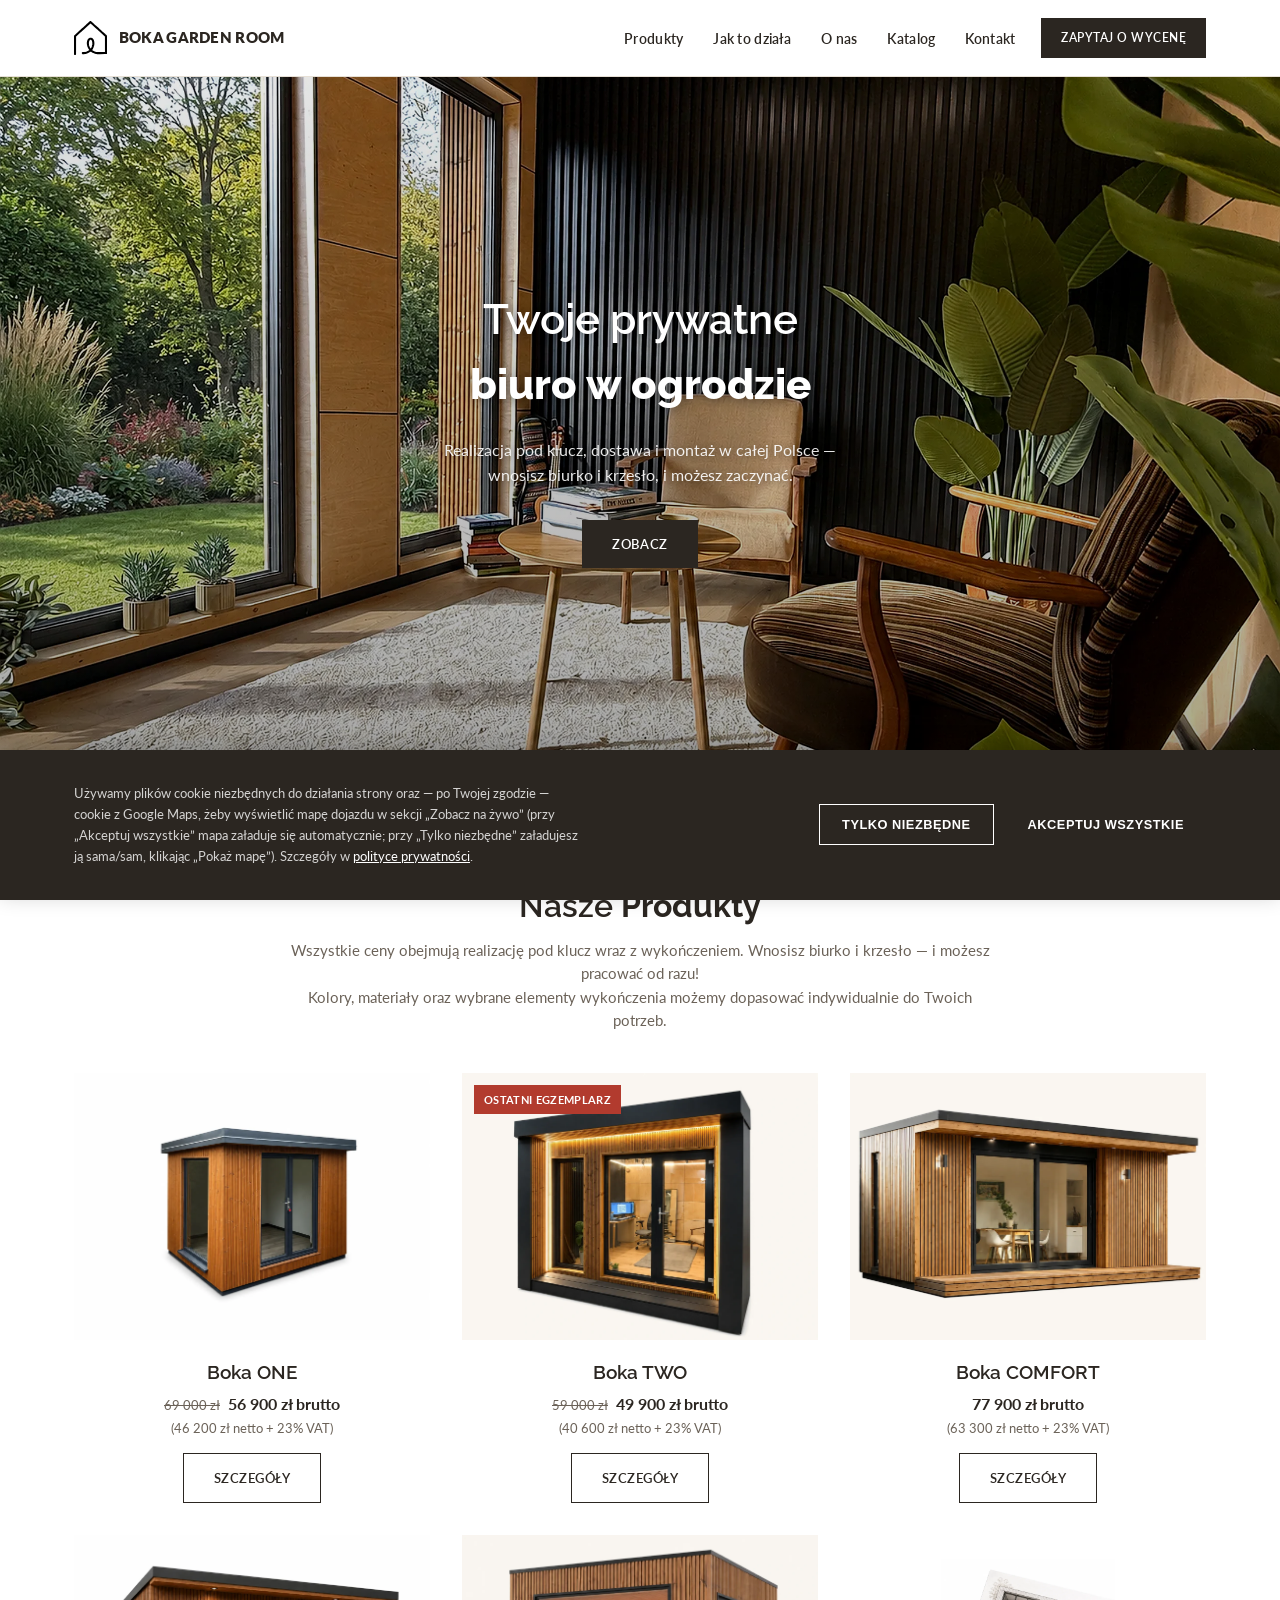
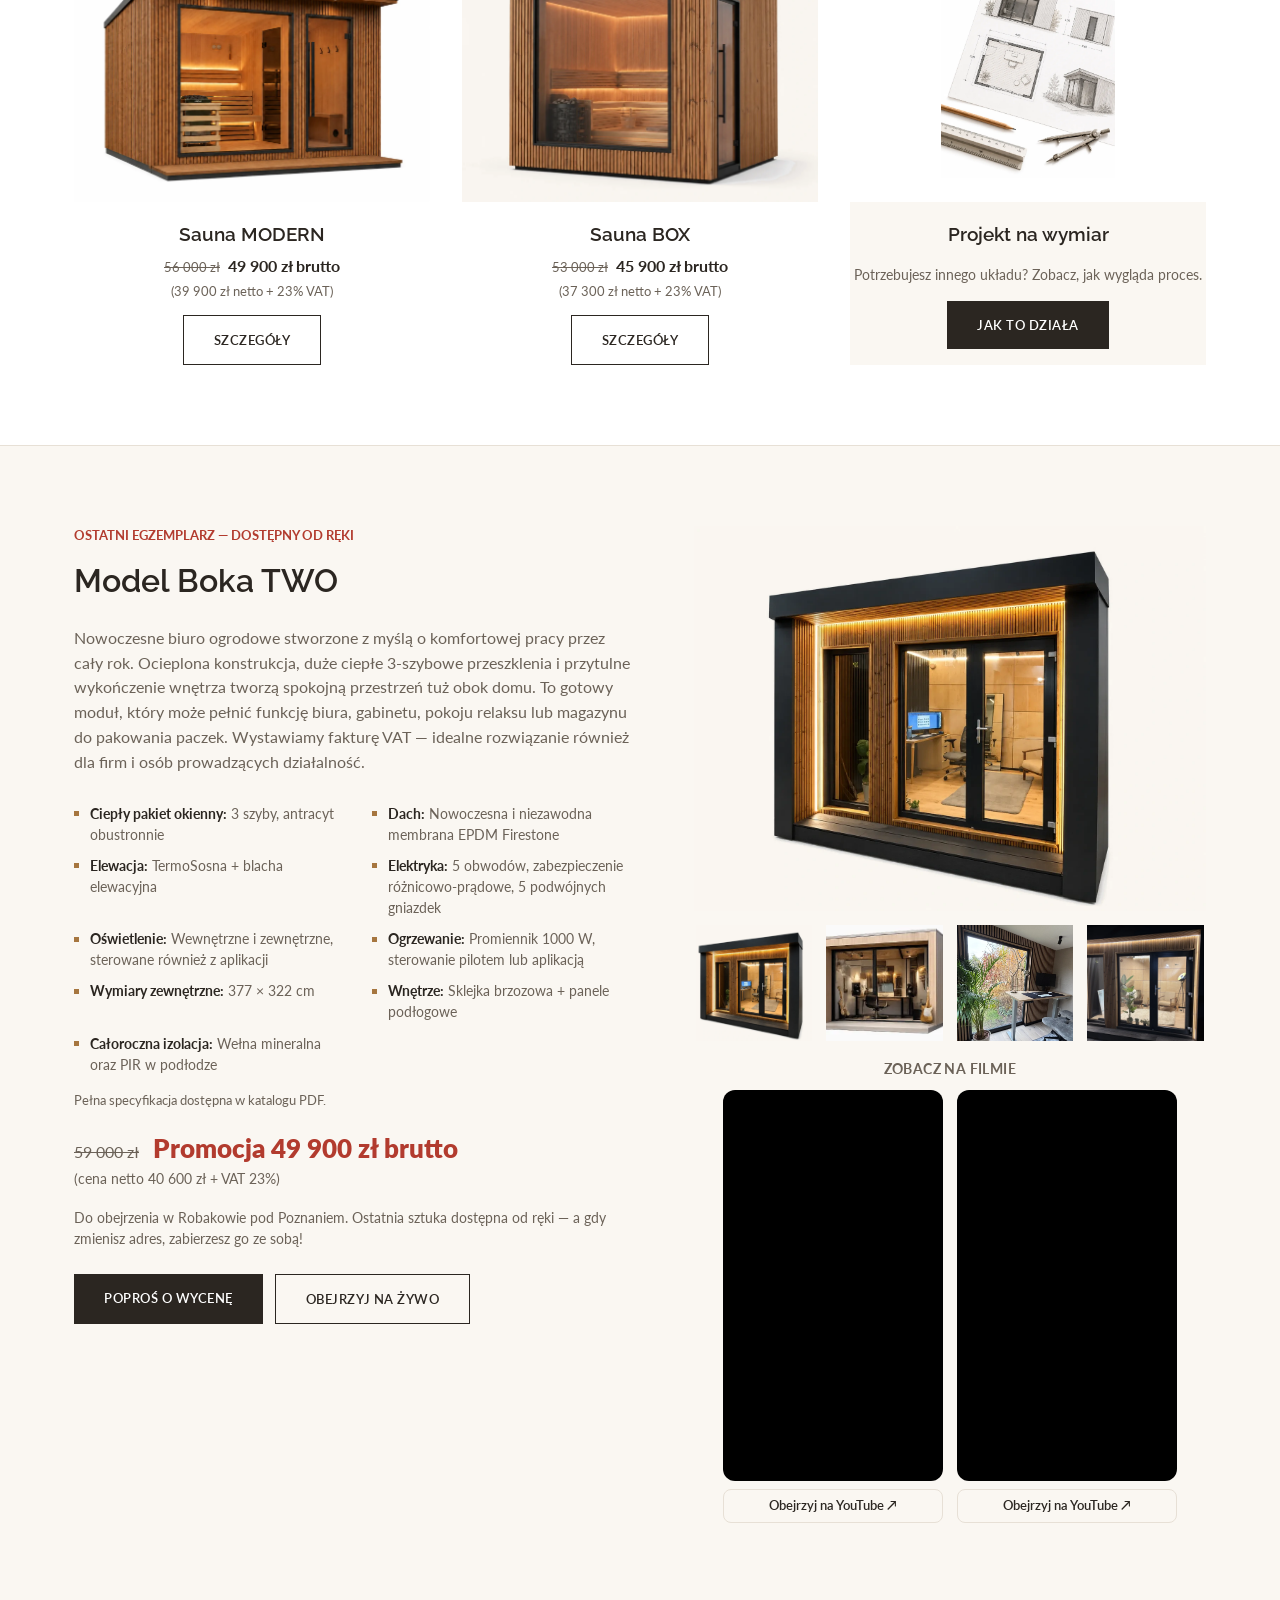
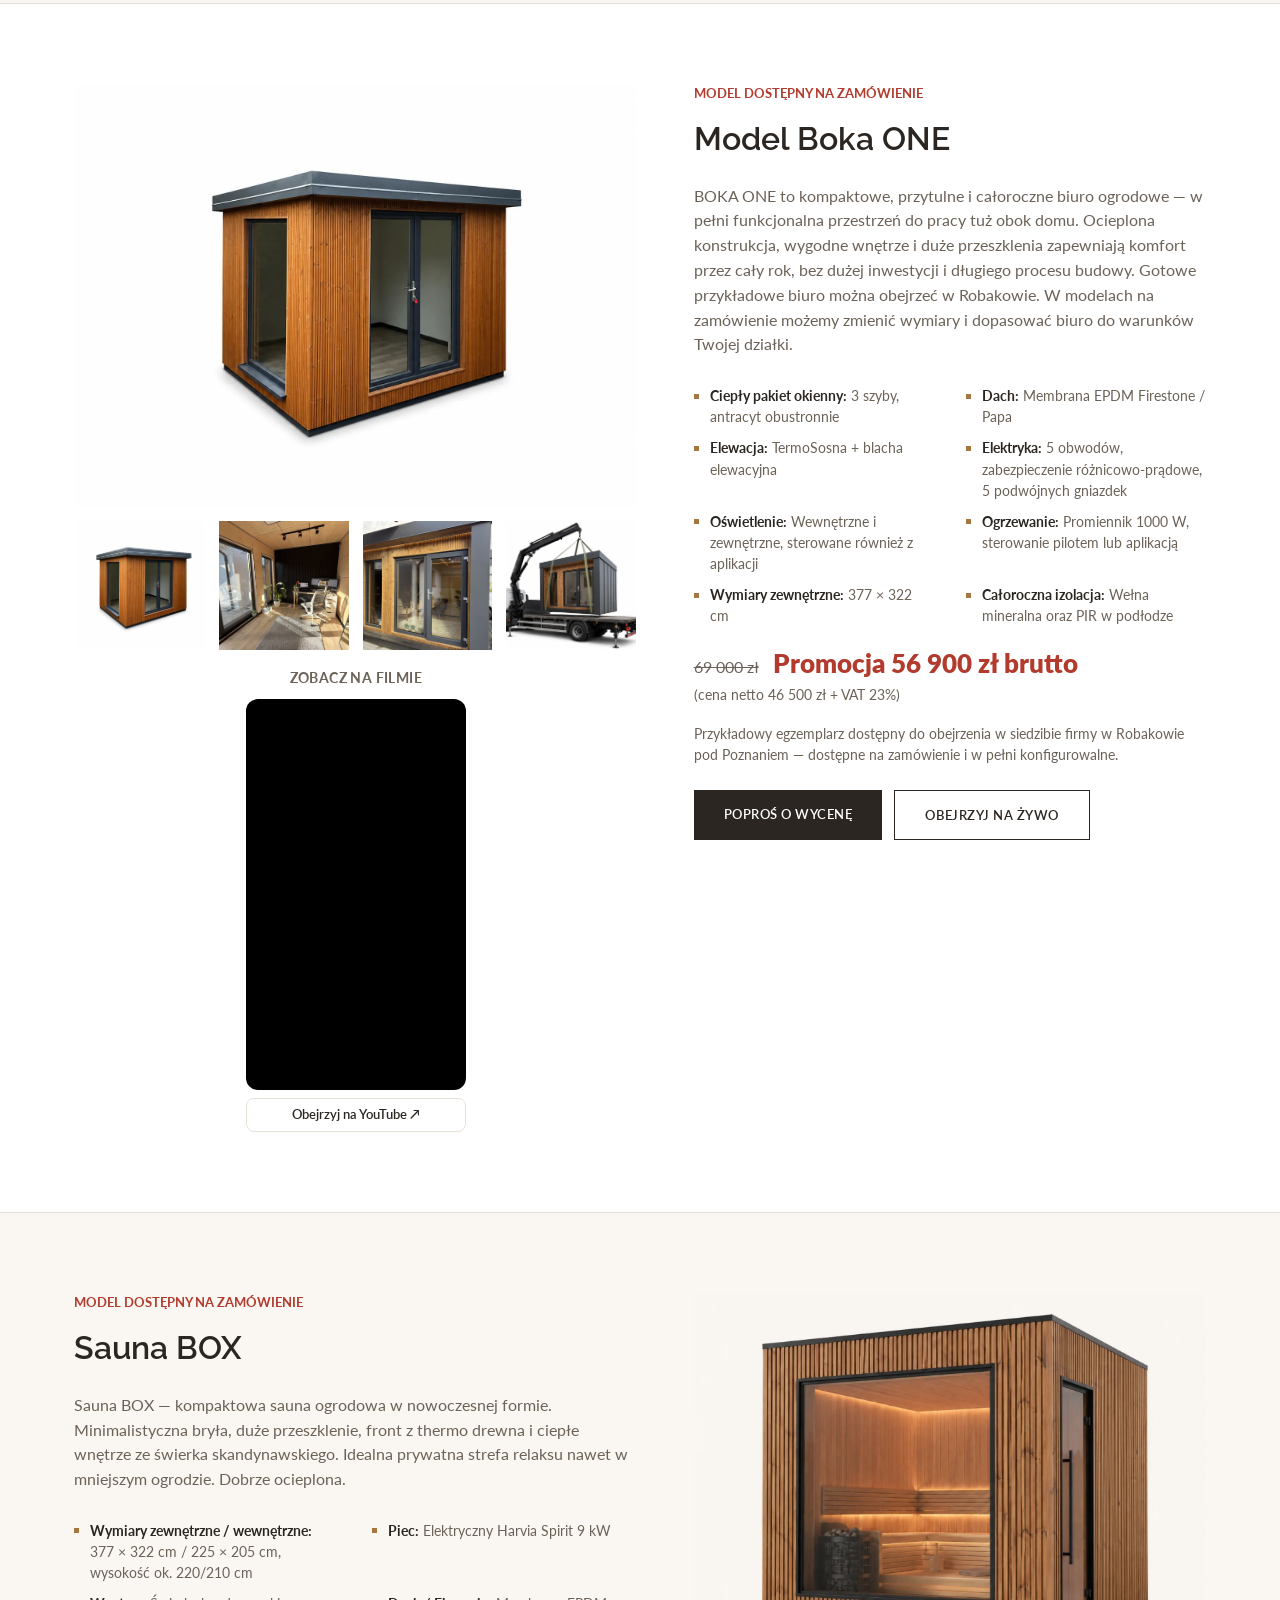
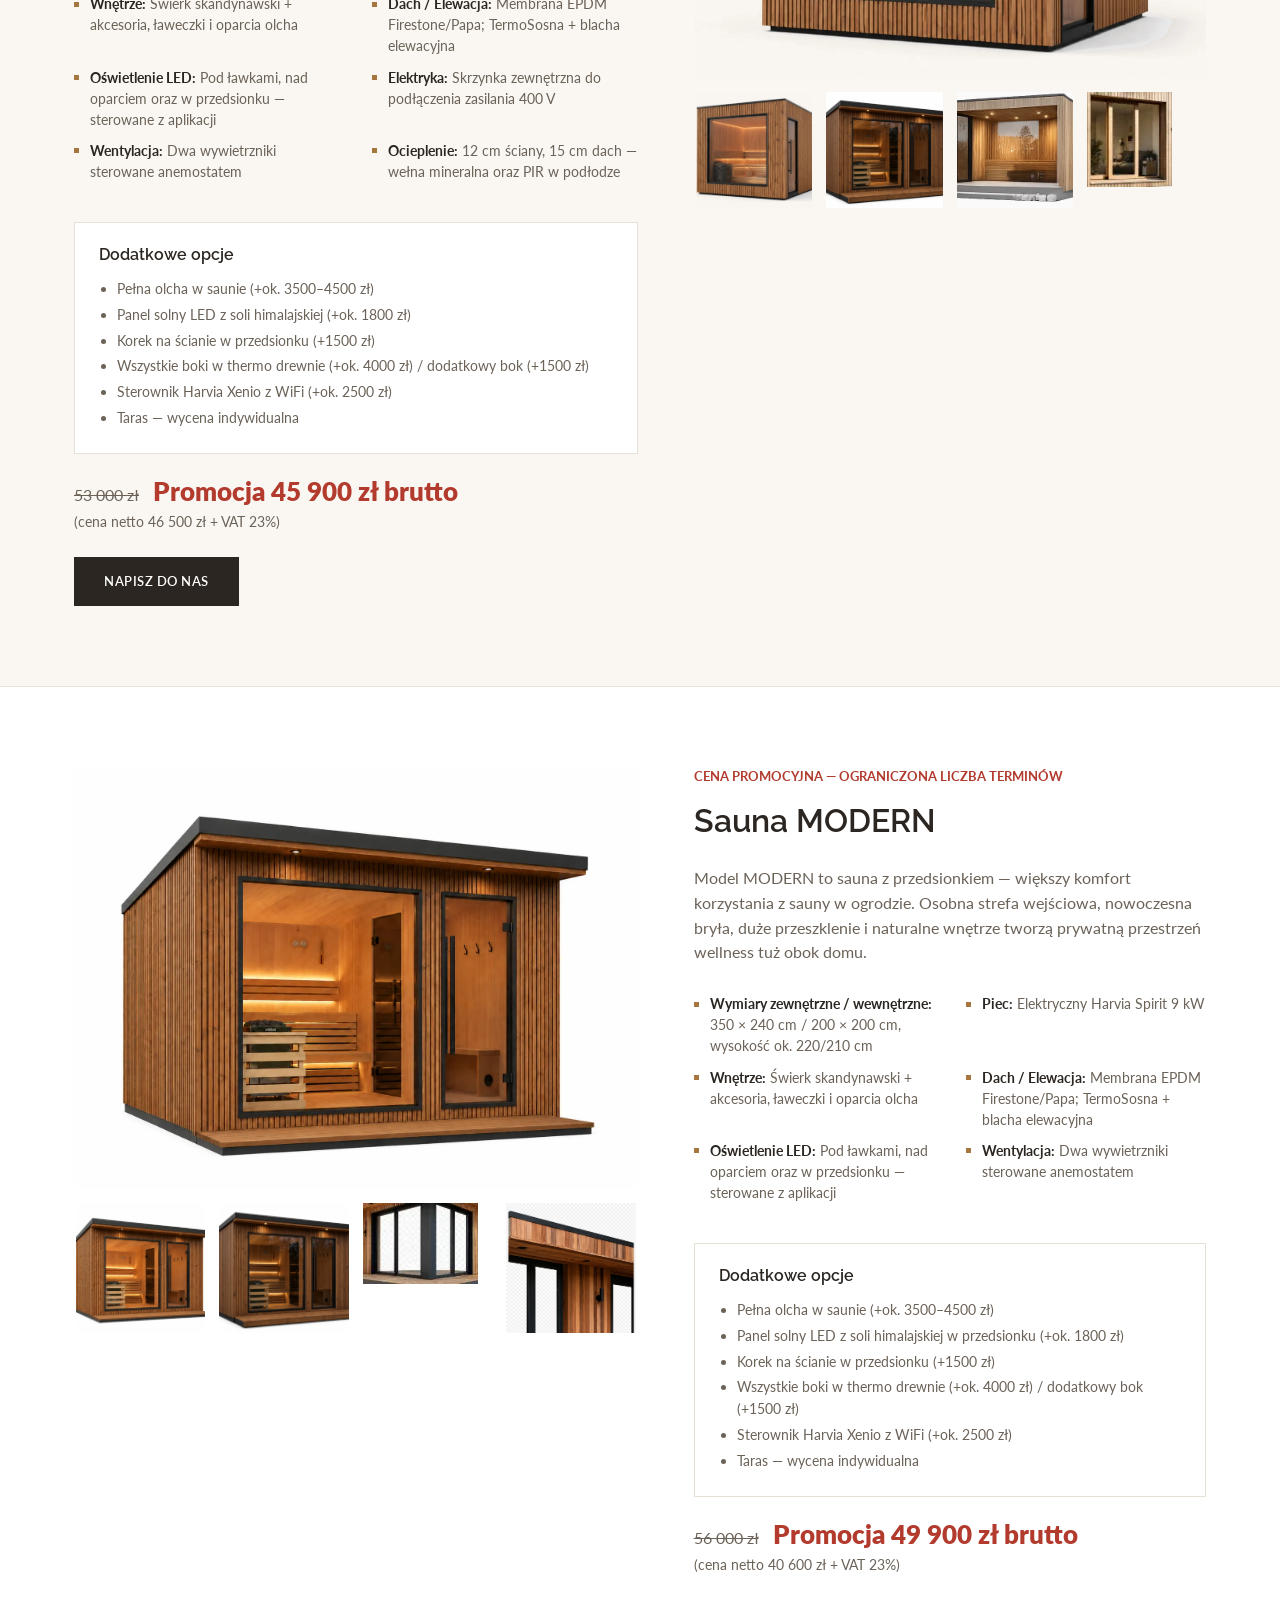
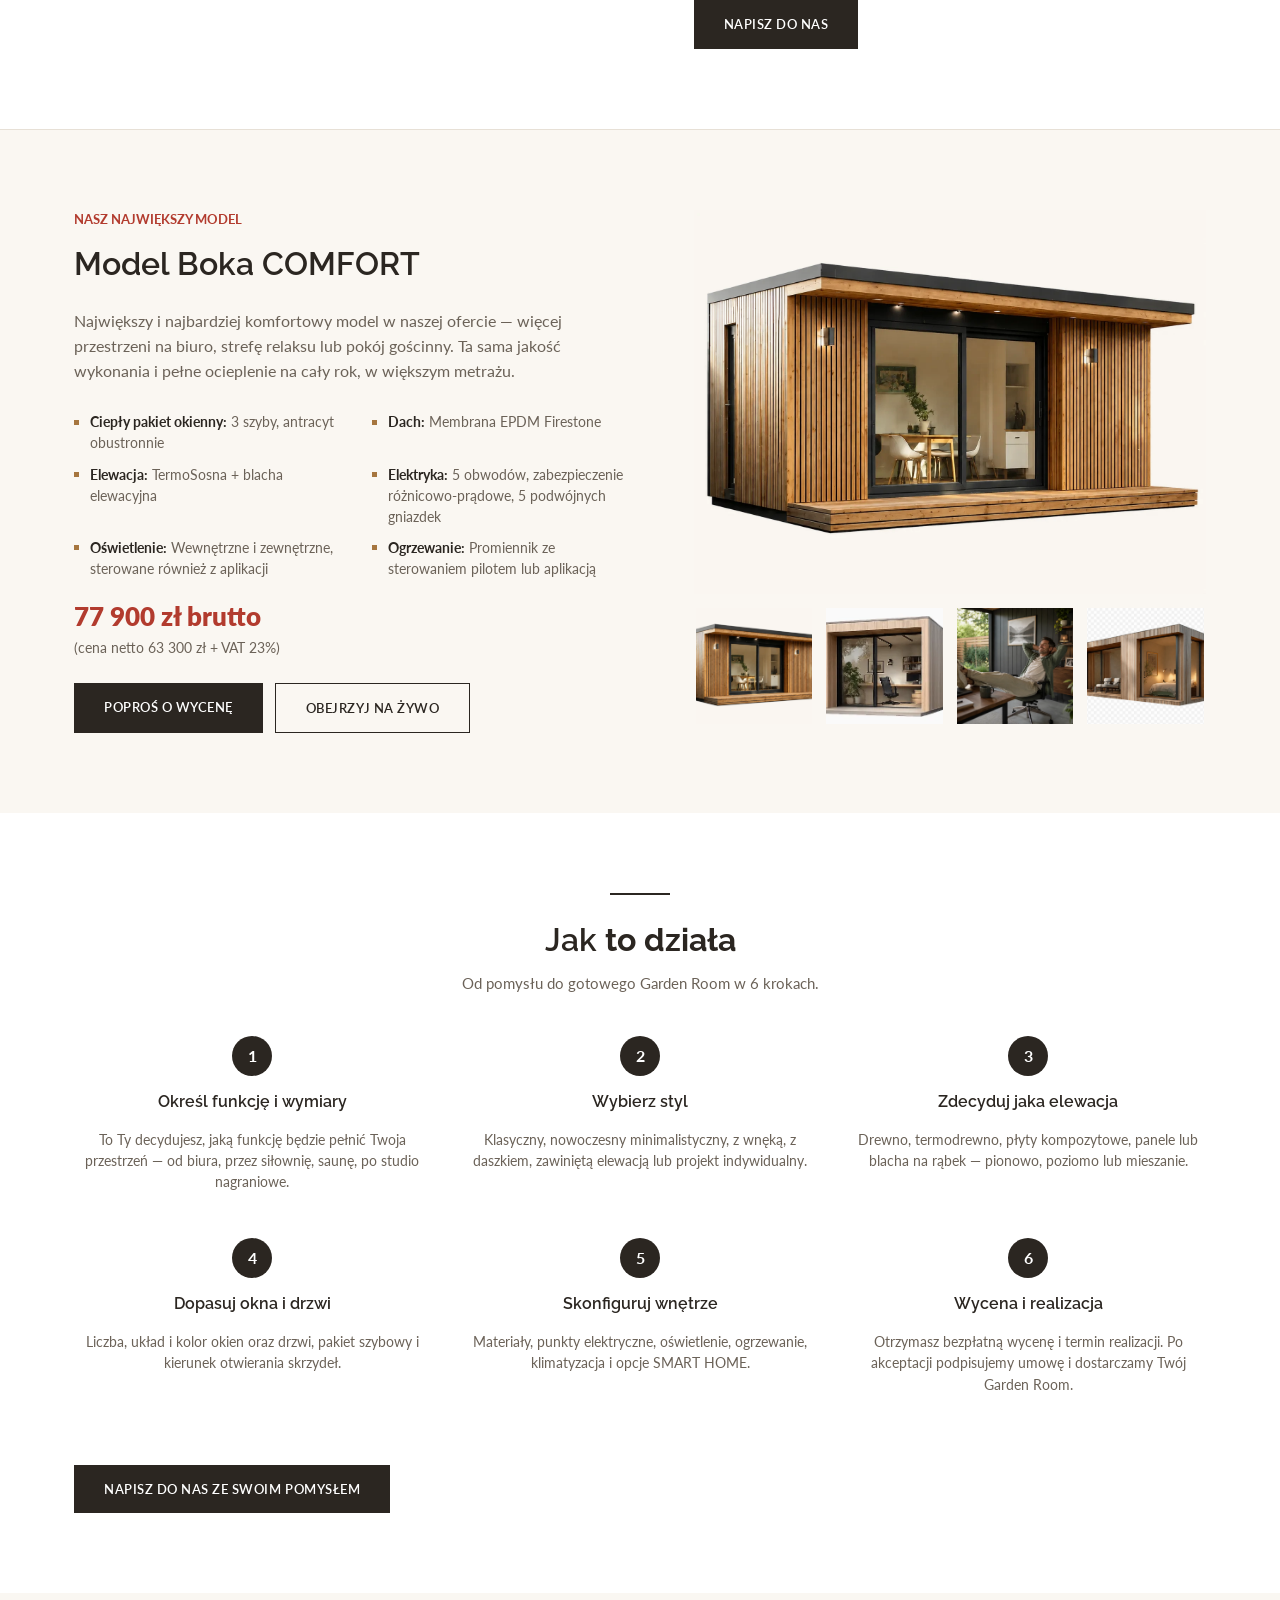
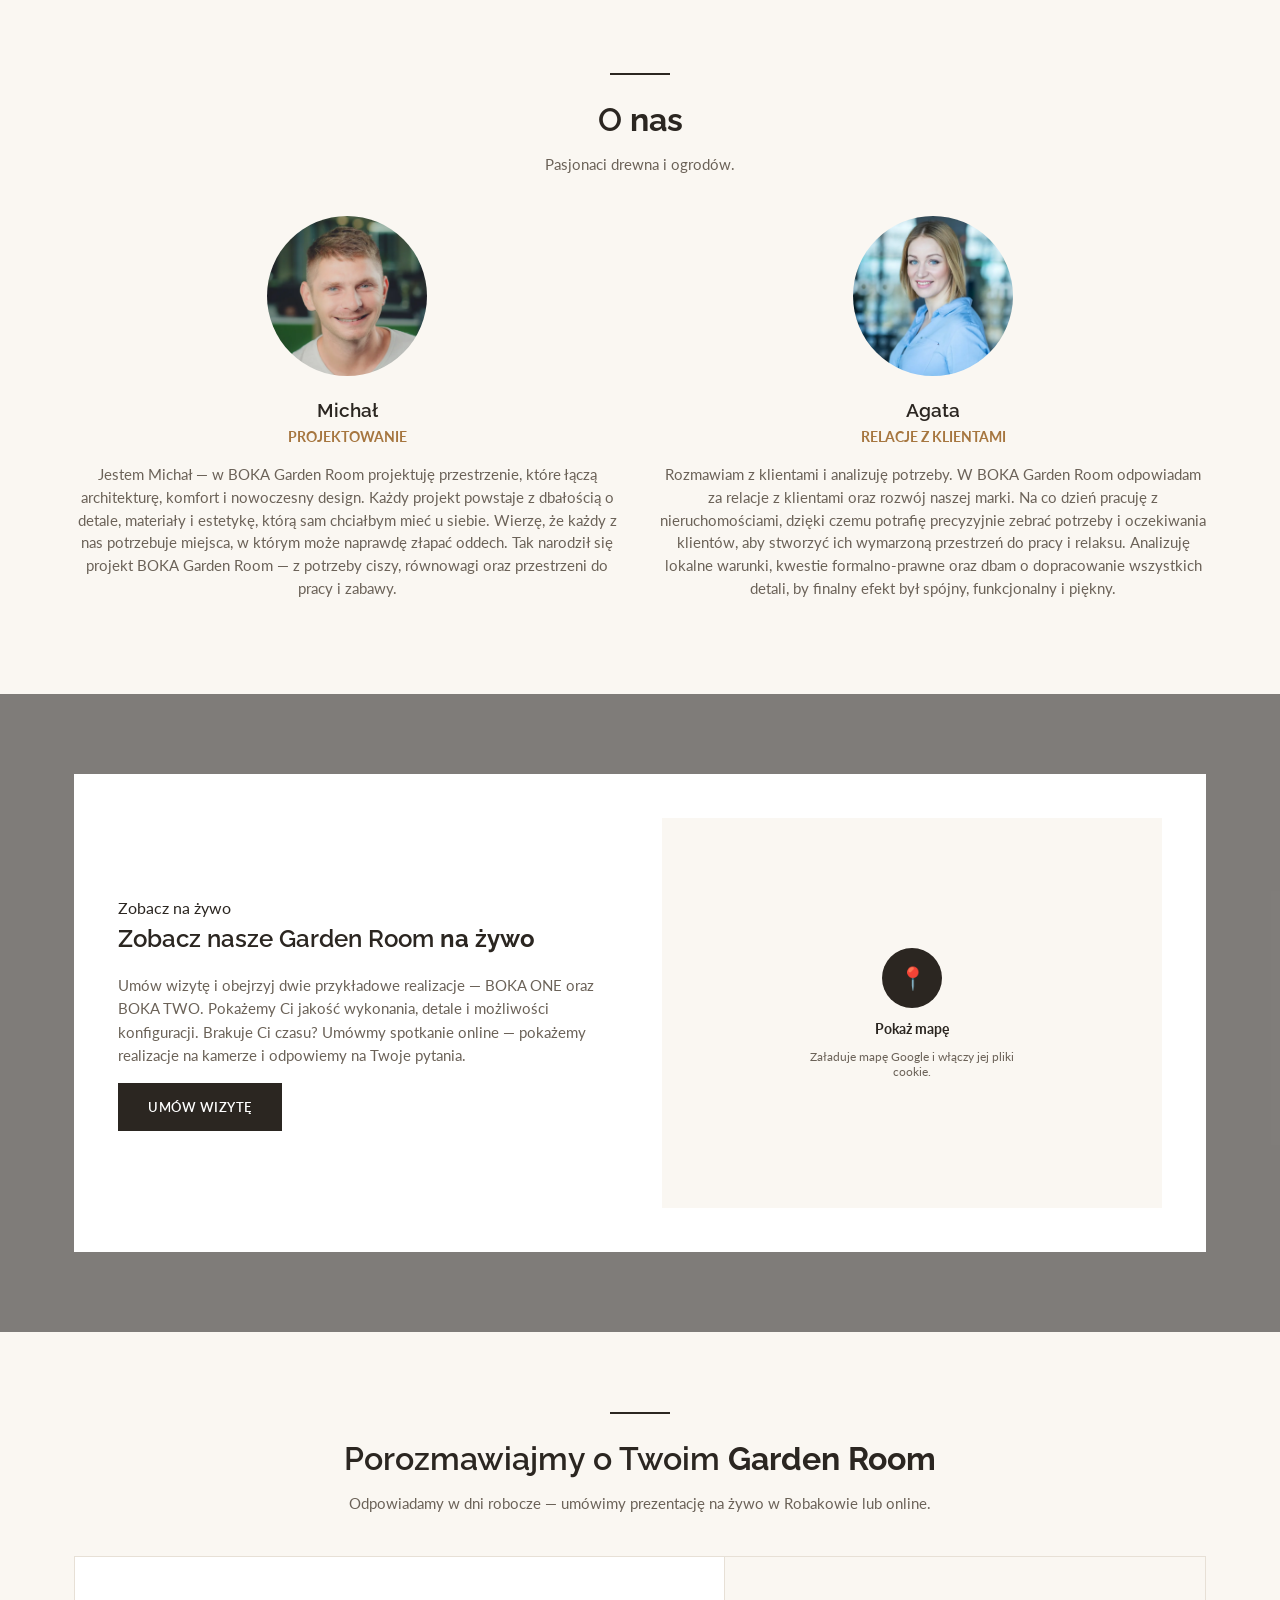
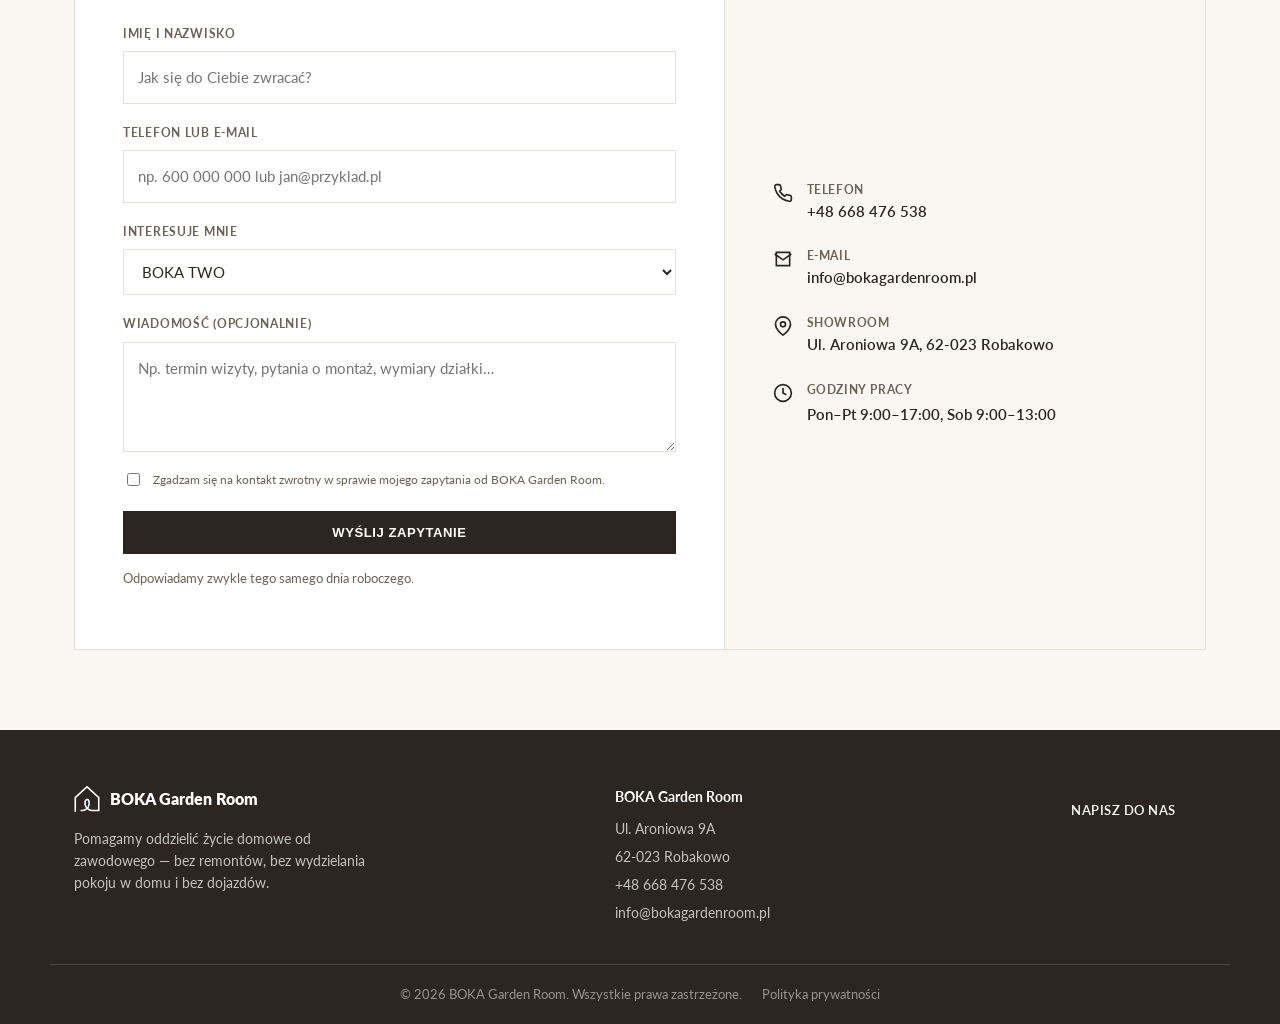
==== commit 12462ad6: "Revert "Przywrócenie stałego przycisku fullscreen i znaczka YouTube na filmikach" This reverts commi" ====
--- a/index.html
+++ b/index.html
@@ -8,7 +8,7 @@
 <link rel="preconnect" href="https://fonts.googleapis.com">
 <link rel="preconnect" href="https://fonts.gstatic.com" crossorigin>
 <link href="https://fonts.googleapis.com/css2?family=Lato:ital,wght@0,300;0,400;0,700;1,400&family=Raleway:wght@400;600;700;800&display=swap" rel="stylesheet">
-<link rel="stylesheet" href="assets/css/style.css?v=20260830f">
+<link rel="stylesheet" href="assets/css/style.css?v=20260830g">
 </head>
 <body>
 
@@ -119,16 +119,12 @@
           <div class="video-item">
             <div class="video-frame">
               <iframe src="https://www.youtube.com/embed/Tt9qtHee7Uc" title="Boka TWO — film 1" loading="lazy" allow="accelerometer; autoplay; clipboard-write; encrypted-media; gyroscope; picture-in-picture" allowfullscreen></iframe>
-              <a class="video-yt-badge" href="https://www.youtube.com/shorts/Tt9qtHee7Uc" target="_blank" rel="noopener" aria-label="Obejrzyj w serwisie YouTube"><svg viewBox="0 0 24 17" aria-hidden="true"><rect width="24" height="17" rx="4" fill="#FF0000"></rect><polygon points="10,4.5 17,8.5 10,12.5" fill="#fff"></polygon></svg></a>
-              <button type="button" class="video-fullscreen-btn" aria-label="Pełny ekran"><svg viewBox="0 0 24 24" aria-hidden="true"><path d="M7 14H5v5h5v-2H7v-3zm-2-4h2V7h3V5H5v5zm12 7h-3v2h5v-5h-2v3zM14 5v2h3v3h2V5h-5z"/></svg></button>
             </div>
             <a class="video-yt-link" href="https://www.youtube.com/shorts/Tt9qtHee7Uc" target="_blank" rel="noopener">Obejrzyj na YouTube ↗</a>
           </div>
           <div class="video-item">
             <div class="video-frame">
               <iframe src="https://www.youtube.com/embed/N3sH9spSMrY" title="Boka TWO — film 2" loading="lazy" allow="accelerometer; autoplay; clipboard-write; encrypted-media; gyroscope; picture-in-picture" allowfullscreen></iframe>
-              <a class="video-yt-badge" href="https://www.youtube.com/shorts/N3sH9spSMrY" target="_blank" rel="noopener" aria-label="Obejrzyj w serwisie YouTube"><svg viewBox="0 0 24 17" aria-hidden="true"><rect width="24" height="17" rx="4" fill="#FF0000"></rect><polygon points="10,4.5 17,8.5 10,12.5" fill="#fff"></polygon></svg></a>
-              <button type="button" class="video-fullscreen-btn" aria-label="Pełny ekran"><svg viewBox="0 0 24 24" aria-hidden="true"><path d="M7 14H5v5h5v-2H7v-3zm-2-4h2V7h3V5H5v5zm12 7h-3v2h5v-5h-2v3zM14 5v2h3v3h2V5h-5z"/></svg></button>
             </div>
             <a class="video-yt-link" href="https://www.youtube.com/shorts/N3sH9spSMrY" target="_blank" rel="noopener">Obejrzyj na YouTube ↗</a>
           </div>
@@ -184,8 +180,6 @@
           <div class="video-item">
             <div class="video-frame">
               <iframe src="https://www.youtube.com/embed/Efw1qWCX8VM" title="Boka ONE — film" loading="lazy" allow="accelerometer; autoplay; clipboard-write; encrypted-media; gyroscope; picture-in-picture" allowfullscreen></iframe>
-              <a class="video-yt-badge" href="https://www.youtube.com/shorts/Efw1qWCX8VM" target="_blank" rel="noopener" aria-label="Obejrzyj w serwisie YouTube"><svg viewBox="0 0 24 17" aria-hidden="true"><rect width="24" height="17" rx="4" fill="#FF0000"></rect><polygon points="10,4.5 17,8.5 10,12.5" fill="#fff"></polygon></svg></a>
-              <button type="button" class="video-fullscreen-btn" aria-label="Pełny ekran"><svg viewBox="0 0 24 24" aria-hidden="true"><path d="M7 14H5v5h5v-2H7v-3zm-2-4h2V7h3V5H5v5zm12 7h-3v2h5v-5h-2v3zM14 5v2h3v3h2V5h-5z"/></svg></button>
             </div>
             <a class="video-yt-link" href="https://www.youtube.com/shorts/Efw1qWCX8VM" target="_blank" rel="noopener">Obejrzyj na YouTube ↗</a>
           </div>
@@ -538,6 +532,6 @@
   </div>
 </div>
 
-<script src="assets/js/main.js?v=20260830f"></script>
+<script src="assets/js/main.js?v=20260830g"></script>
 </body>
 </html>
--- a/assets/css/style.css
+++ b/assets/css/style.css
@@ -159,12 +159,6 @@
 .product-videos .video-item { display: flex; flex-direction: column; gap: 8px; }
 .product-videos .video-frame { position: relative; aspect-ratio: 9/16; border-radius: 12px; overflow: hidden; background: #000; }
 .product-videos .video-frame iframe { position: absolute; inset: 0; width: 100%; height: 100%; border: 0; }
-.product-videos .video-fullscreen-btn { position: absolute; top: 8px; right: 8px; z-index: 2; width: 30px; height: 30px; display: flex; align-items: center; justify-content: center; background: rgba(0,0,0,.55); border: 0; border-radius: 6px; color: #fff; cursor: pointer; padding: 0; transition: background .15s; }
-.product-videos .video-fullscreen-btn:hover { background: rgba(0,0,0,.8); }
-.product-videos .video-fullscreen-btn svg { width: 16px; height: 16px; fill: currentColor; }
-.product-videos .video-yt-badge { position: absolute; top: 8px; left: 8px; z-index: 2; display: flex; align-items: center; justify-content: center; width: 30px; height: 30px; background: rgba(0,0,0,.55); border-radius: 6px; transition: background .15s; }
-.product-videos .video-yt-badge:hover { background: rgba(0,0,0,.8); }
-.product-videos .video-yt-badge svg { width: 18px; height: 18px; }
 .product-videos .video-yt-link { display: flex; align-items: center; justify-content: center; gap: 6px; font-size: .8rem; font-weight: 600; color: var(--color-text); text-decoration: none; padding: 6px 0; border: 1px solid var(--color-border); border-radius: 8px; transition: border-color .15s, color .15s; }
 .product-videos .video-yt-link:hover { border-color: var(--color-accent); color: var(--color-accent); }
 
